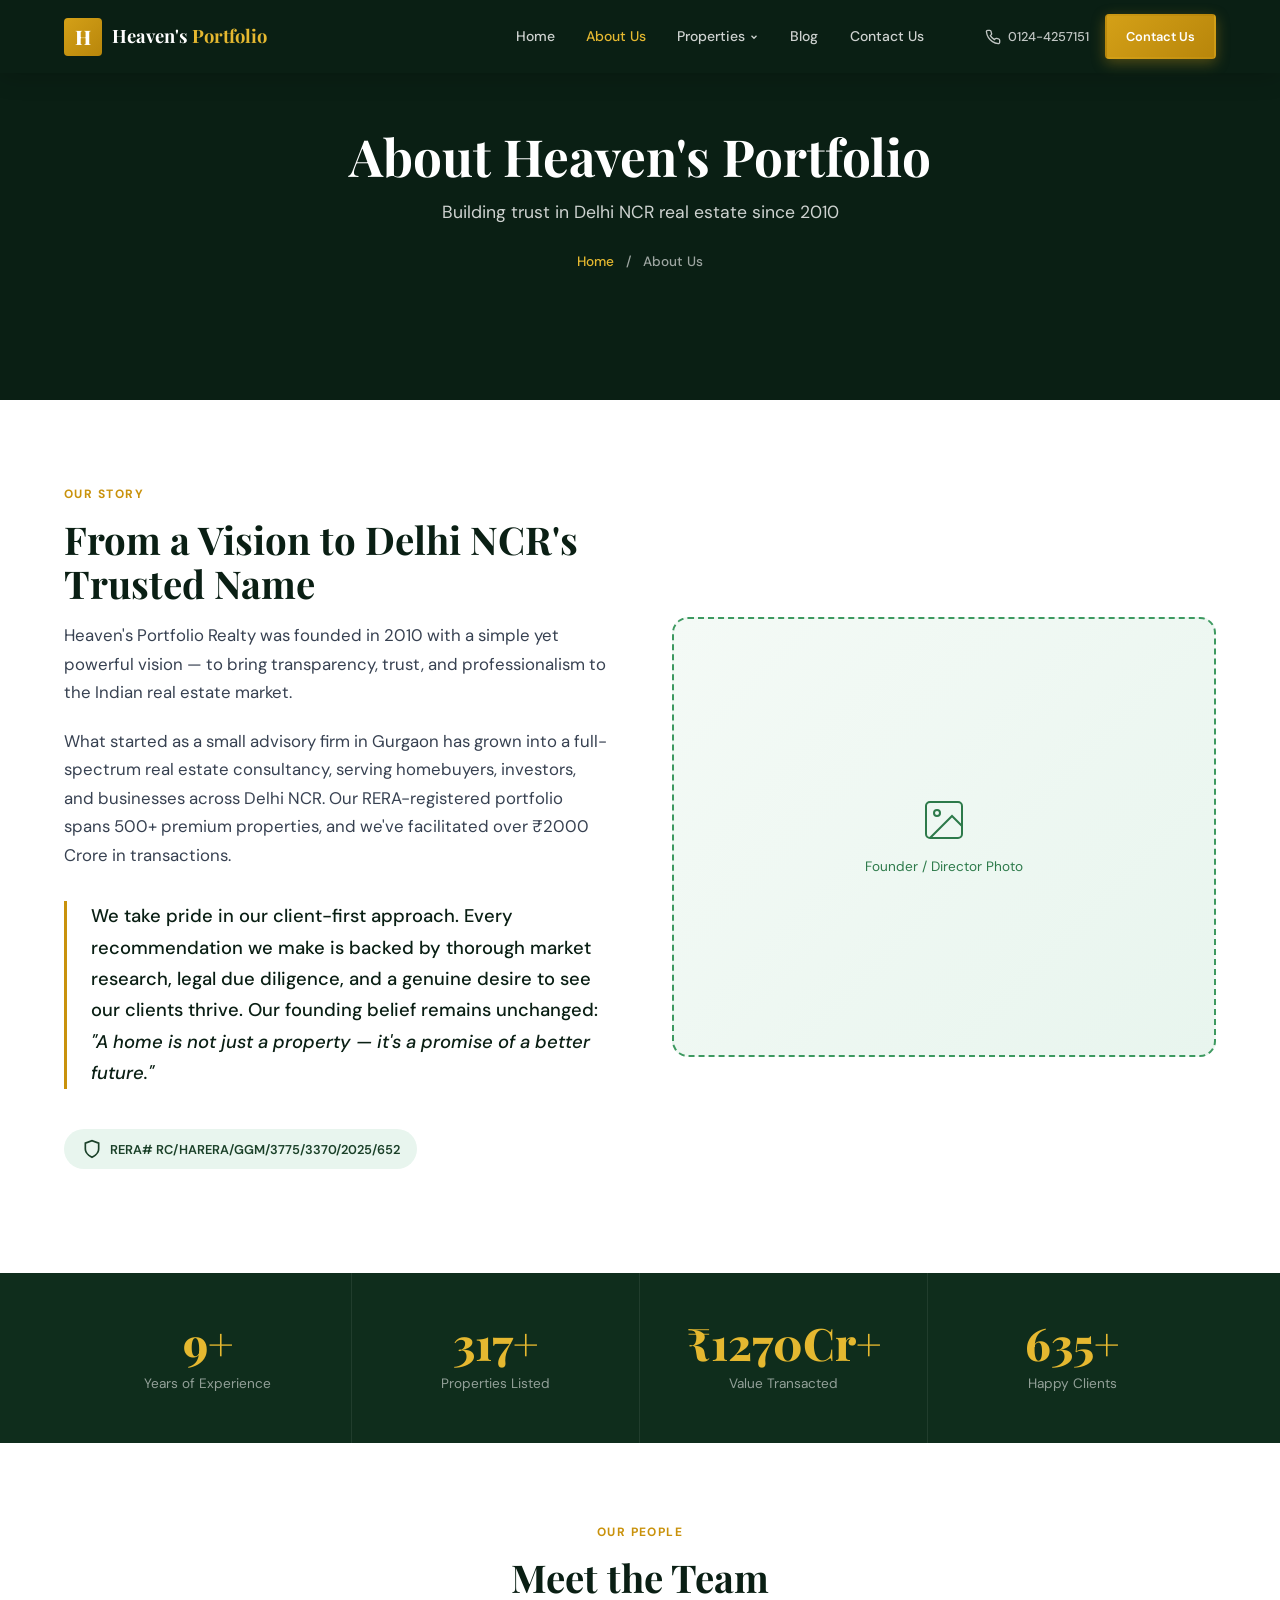
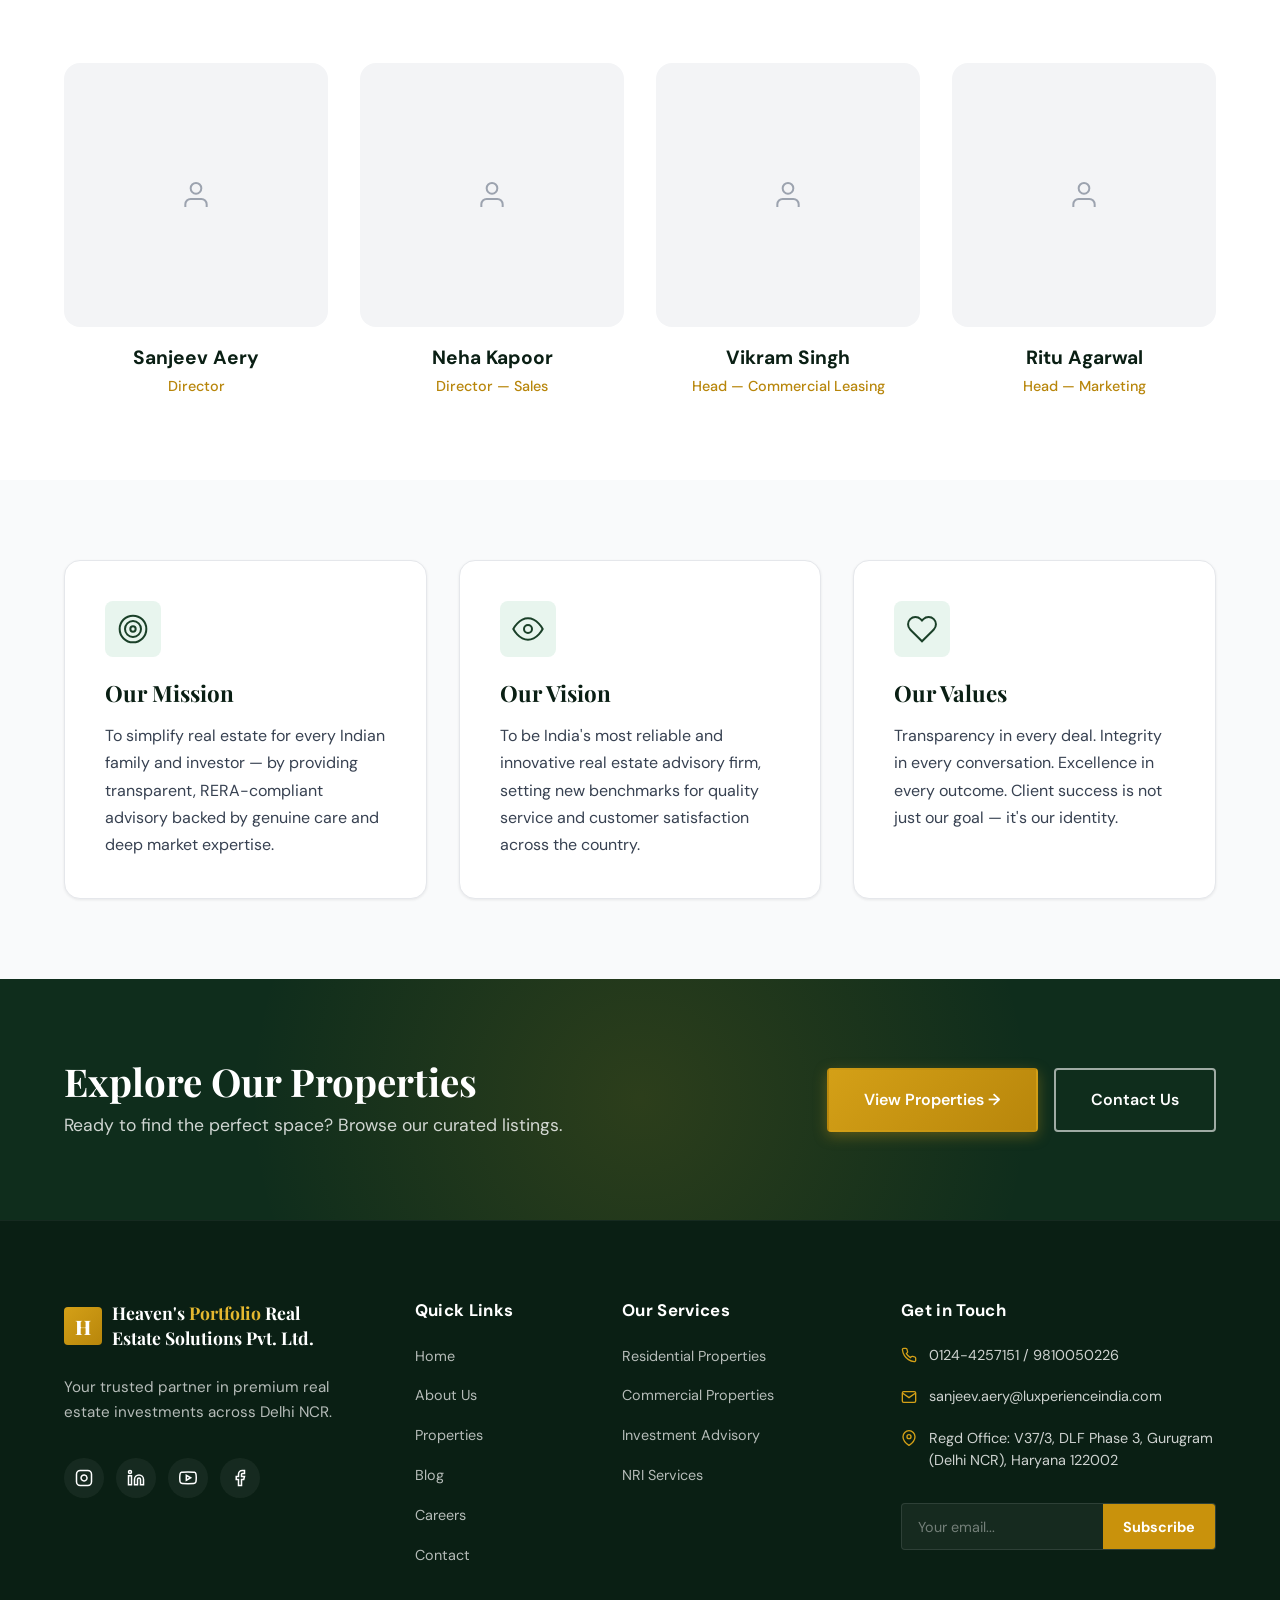
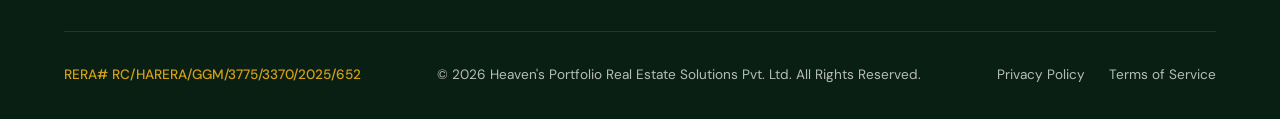
==== about.html @ ea2581de "Before Redseign" ====
<!DOCTYPE html>
<html lang="en">
<head>
  <meta charset="UTF-8">
  <meta name="viewport" content="width=device-width, initial-scale=1.0">
  <title>About Us | Heaven's Portfolio Realty</title>
  <meta name="description" content="Learn about Heaven's Portfolio — our story, team, and values. 15+ years building trust in Delhi NCR real estate.">
  <link rel="preconnect" href="https://fonts.googleapis.com">
  <link rel="preconnect" href="https://fonts.gstatic.com" crossorigin>
  <link href="https://fonts.googleapis.com/css2?family=DM+Sans:wght@400;500;600;700&family=Playfair+Display:wght@400;500;600;700;800&display=swap" rel="stylesheet">
  <link rel="stylesheet" href="css/style.css">
</head>
<body>

  <!-- ========== NAVIGATION ========== -->
  <header class="header header--dark" id="header">
    <div class="container header-inner">
      <a href="index.html" class="logo" id="logo">
        <div class="logo-mark">H</div>
        <div class="logo-text">Heaven's <span>Portfolio</span></div>
      </a>
      <nav class="nav" id="nav">
        <a href="index.html" class="nav-link">Home</a>
        <a href="about.html" class="nav-link active">About Us</a>
        <div class="nav-dropdown">
          <a href="properties.html" class="nav-link">Properties <svg width="10" height="10" viewBox="0 0 24 24" fill="none" stroke="currentColor" stroke-width="3"><polyline points="6 9 12 15 18 9"></polyline></svg></a>
          <div class="dropdown-menu">
            <a href="properties.html?cat=residential">Residential</a>
            <a href="properties.html?cat=commercial">Commercial</a>
            <a href="properties.html?cat=plots">Plots & Land</a>
          </div>
        </div>
        <a href="blog.html" class="nav-link">Blog</a>
        <a href="contact.html" class="nav-link">Contact Us</a>
      </nav>
      <div class="header-actions">
        <a href="tel:01244257151" class="header-phone" id="header-phone">
          <svg width="16" height="16" viewBox="0 0 24 24" fill="none" stroke="currentColor" stroke-width="2"><path d="M22 16.92v3a2 2 0 0 1-2.18 2 19.79 19.79 0 0 1-8.63-3.07 19.5 19.5 0 0 1-6-6 19.79 19.79 0 0 1-3.07-8.67A2 2 0 0 1 4.11 2h3a2 2 0 0 1 2 1.72c.127.96.361 1.903.7 2.81a2 2 0 0 1-.45 2.11L8.09 9.91a16 16 0 0 0 6 6l1.27-1.27a2 2 0 0 1 2.11-.45c.907.339 1.85.573 2.81.7A2 2 0 0 1 22 16.92z"></path></svg>
          0124-4257151
        </a>
        <a href="contact.html" class="btn btn-accent btn-sm" id="header-cta">Contact Us</a>
      </div>
      <button class="hamburger" id="hamburger" aria-label="Toggle menu">
        <span></span><span></span><span></span>
      </button>
    </div>
  </header>

  <!-- ========== PAGE HERO ========== -->
  <section class="page-hero">
    <div class="page-hero-bg"></div>
    <div class="page-hero-overlay"></div>
    <div class="container page-hero-content">
      <h1>About Heaven's Portfolio</h1>
      <p>Building trust in Delhi NCR real estate since 2010</p>
      <div class="breadcrumb">
        <a href="index.html">Home</a> <span>/</span> <span>About Us</span>
      </div>
    </div>
  </section>

  <!-- ========== OUR STORY ========== -->
  <section class="section">
    <div class="container">
      <div class="story-grid">
        <div class="story-content">
          <span class="section-tag">Our Story</span>
          <h2 class="section-title">From a Vision to Delhi NCR's Trusted Name</h2>
          <p>Heaven's Portfolio Realty was founded in 2010 with a simple yet powerful vision — to bring transparency, trust, and professionalism to the Indian real estate market.</p>
          <p>What started as a small advisory firm in Gurgaon has grown into a full-spectrum real estate consultancy, serving homebuyers, investors, and businesses across Delhi NCR. Our RERA-registered portfolio spans 500+ premium properties, and we've facilitated over ₹2000 Crore in transactions.</p>
          <p>We take pride in our client-first approach. Every recommendation we make is backed by thorough market research, legal due diligence, and a genuine desire to see our clients thrive. Our founding belief remains unchanged: <em>"A home is not just a property — it's a promise of a better future."</em></p>
          <div class="rera-badge">
            <svg width="20" height="20" viewBox="0 0 24 24" fill="none" stroke="currentColor" stroke-width="2"><path d="M12 22s8-4 8-10V5l-8-3-8 3v7c0 6 8 10 8 10z"></path></svg>
            <span>RERA# RC/HARERA/GGM/3775/3370/2025/652</span>
          </div>
        </div>
        <div class="story-image">
          <div class="about-image-placeholder large">
            <svg width="48" height="48" viewBox="0 0 24 24" fill="none" stroke="currentColor" stroke-width="1"><rect x="3" y="3" width="18" height="18" rx="2" ry="2"></rect><circle cx="8.5" cy="8.5" r="1.5"></circle><polyline points="21 15 16 10 5 21"></polyline></svg>
            <span>Founder / Director Photo</span>
          </div>
        </div>
      </div>
    </div>
  </section>

  <!-- ========== STATS ========== -->
  <section class="stats" id="stats">
    <div class="container">
      <div class="stats-grid">
        <div class="stat-card">
          <div class="stat-number"><span class="counter" data-target="15">0</span>+</div>
          <div class="stat-label">Years of Experience</div>
        </div>
        <div class="stat-card">
          <div class="stat-number"><span class="counter" data-target="500">0</span>+</div>
          <div class="stat-label">Properties Listed</div>
        </div>
        <div class="stat-card">
          <div class="stat-number">₹<span class="counter" data-target="2000">0</span>Cr+</div>
          <div class="stat-label">Value Transacted</div>
        </div>
        <div class="stat-card">
          <div class="stat-number"><span class="counter" data-target="1000">0</span>+</div>
          <div class="stat-label">Happy Clients</div>
        </div>
      </div>
    </div>
  </section>

  <!-- ========== TEAM ========== -->
  <section class="section">
    <div class="container">
      <div class="section-header center">
        <span class="section-tag">Our People</span>
        <h2 class="section-title">Meet the Team</h2>
      </div>
      <div class="team-grid">
        <div class="team-card" id="team-1">
          <div class="team-photo-placeholder">
            <svg width="32" height="32" viewBox="0 0 24 24" fill="none" stroke="currentColor" stroke-width="1.5"><path d="M20 21v-2a4 4 0 0 0-4-4H8a4 4 0 0 0-4 4v2"></path><circle cx="12" cy="7" r="4"></circle></svg>
          </div>
          <h4>Sanjeev Aery</h4>
          <span>Director</span>
        </div>
        <div class="team-card" id="team-2">
          <div class="team-photo-placeholder">
            <svg width="32" height="32" viewBox="0 0 24 24" fill="none" stroke="currentColor" stroke-width="1.5"><path d="M20 21v-2a4 4 0 0 0-4-4H8a4 4 0 0 0-4 4v2"></path><circle cx="12" cy="7" r="4"></circle></svg>
          </div>
          <h4>Neha Kapoor</h4>
          <span>Director — Sales</span>
        </div>
        <div class="team-card" id="team-3">
          <div class="team-photo-placeholder">
            <svg width="32" height="32" viewBox="0 0 24 24" fill="none" stroke="currentColor" stroke-width="1.5"><path d="M20 21v-2a4 4 0 0 0-4-4H8a4 4 0 0 0-4 4v2"></path><circle cx="12" cy="7" r="4"></circle></svg>
          </div>
          <h4>Vikram Singh</h4>
          <span>Head — Commercial Leasing</span>
        </div>
        <div class="team-card" id="team-4">
          <div class="team-photo-placeholder">
            <svg width="32" height="32" viewBox="0 0 24 24" fill="none" stroke="currentColor" stroke-width="1.5"><path d="M20 21v-2a4 4 0 0 0-4-4H8a4 4 0 0 0-4 4v2"></path><circle cx="12" cy="7" r="4"></circle></svg>
          </div>
          <h4>Ritu Agarwal</h4>
          <span>Head — Marketing</span>
        </div>
      </div>
    </div>
  </section>

  <!-- ========== MISSION / VISION / VALUES ========== -->
  <section class="section section--alt">
    <div class="container">
      <div class="mvv-grid">
        <div class="mvv-card" id="mission-card">
          <div class="mvv-icon">
            <svg width="32" height="32" viewBox="0 0 24 24" fill="none" stroke="currentColor" stroke-width="1.5"><circle cx="12" cy="12" r="10"></circle><circle cx="12" cy="12" r="6"></circle><circle cx="12" cy="12" r="2"></circle></svg>
          </div>
          <h3>Our Mission</h3>
          <p>To simplify real estate for every Indian family and investor — by providing transparent, RERA-compliant advisory backed by genuine care and deep market expertise.</p>
        </div>
        <div class="mvv-card" id="vision-card">
          <div class="mvv-icon">
            <svg width="32" height="32" viewBox="0 0 24 24" fill="none" stroke="currentColor" stroke-width="1.5"><path d="M1 12s4-8 11-8 11 8 11 8-4 8-11 8-11-8-11-8z"></path><circle cx="12" cy="12" r="3"></circle></svg>
          </div>
          <h3>Our Vision</h3>
          <p>To be India's most reliable and innovative real estate advisory firm, setting new benchmarks for quality service and customer satisfaction across the country.</p>
        </div>
        <div class="mvv-card" id="values-card">
          <div class="mvv-icon">
            <svg width="32" height="32" viewBox="0 0 24 24" fill="none" stroke="currentColor" stroke-width="1.5"><path d="M20.84 4.61a5.5 5.5 0 0 0-7.78 0L12 5.67l-1.06-1.06a5.5 5.5 0 0 0-7.78 7.78l1.06 1.06L12 21.23l7.78-7.78 1.06-1.06a5.5 5.5 0 0 0 0-7.78z"></path></svg>
          </div>
          <h3>Our Values</h3>
          <p>Transparency in every deal. Integrity in every conversation. Excellence in every outcome. Client success is not just our goal — it's our identity.</p>
        </div>
      </div>
    </div>
  </section>

  <!-- ========== CTA ========== -->
  <section class="cta-banner" id="cta-banner">
    <div class="container cta-inner">
      <div class="cta-text">
        <h2>Explore Our Properties</h2>
        <p>Ready to find the perfect space? Browse our curated listings.</p>
      </div>
      <div class="cta-actions">
        <a href="properties.html" class="btn btn-accent btn-lg">View Properties →</a>
        <a href="contact.html" class="btn btn-outline-light btn-lg">Contact Us</a>
      </div>
    </div>
  </section>

  <!-- ========== FOOTER ========== -->
  <footer class="footer" id="footer">
    <div class="container">
      <div class="footer-grid">
        <div class="footer-col">
          <a href="index.html" class="footer-logo">
            <div class="logo-mark">H</div>
            <div class="logo-text" style="font-size: 1.1rem; line-height: 1.4; max-width: 280px; white-space: normal;">
              Heaven's <span>Portfolio</span> Real Estate Solutions Pvt. Ltd.
            </div>
          </a>
          <p class="footer-tagline">Your trusted partner in premium real estate investments across Delhi NCR.</p>
          <div class="footer-social">
            <a href="#" class="social-link" aria-label="Instagram"><svg width="18" height="18" viewBox="0 0 24 24" fill="none" stroke="currentColor" stroke-width="2"><rect x="2" y="2" width="20" height="20" rx="5" ry="5"></rect><path d="M16 11.37A4 4 0 1 1 12.63 8 4 4 0 0 1 16 11.37z"></path><line x1="17.5" y1="6.5" x2="17.51" y2="6.5"></line></svg></a>
            <a href="#" class="social-link" aria-label="LinkedIn"><svg width="18" height="18" viewBox="0 0 24 24" fill="none" stroke="currentColor" stroke-width="2"><path d="M16 8a6 6 0 0 1 6 6v7h-4v-7a2 2 0 0 0-2-2 2 2 0 0 0-2 2v7h-4v-7a6 6 0 0 1 6-6z"></path><rect x="2" y="9" width="4" height="12"></rect><circle cx="4" cy="4" r="2"></circle></svg></a>
            <a href="#" class="social-link" aria-label="YouTube"><svg width="18" height="18" viewBox="0 0 24 24" fill="none" stroke="currentColor" stroke-width="2"><path d="M22.54 6.42a2.78 2.78 0 0 0-1.94-2C18.88 4 12 4 12 4s-6.88 0-8.6.46a2.78 2.78 0 0 0-1.94 2A29 29 0 0 0 1 11.75a29 29 0 0 0 .46 5.33A2.78 2.78 0 0 0 3.4 19.1c1.72.46 8.6.46 8.6.46s6.88 0 8.6-.46a2.78 2.78 0 0 0 1.94-2 29 29 0 0 0 .46-5.25 29 29 0 0 0-.46-5.33z"></path><polygon points="9.75 15.02 15.5 11.75 9.75 8.48 9.75 15.02"></polygon></svg></a>
            <a href="#" class="social-link" aria-label="Facebook"><svg width="18" height="18" viewBox="0 0 24 24" fill="none" stroke="currentColor" stroke-width="2"><path d="M18 2h-3a5 5 0 0 0-5 5v3H7v4h3v8h4v-8h3l1-4h-4V7a1 1 0 0 1 1-1h3z"></path></svg></a>
          </div>
        </div>
        <div class="footer-col">
          <h4>Quick Links</h4>
          <div class="footer-links"><a href="index.html">Home</a><a href="about.html">About Us</a><a href="properties.html">Properties</a><a href="blog.html">Blog</a><a href="careers.html">Careers</a><a href="contact.html">Contact</a></div>
        </div>
        <div class="footer-col">
          <h4>Our Services</h4>
          <div class="footer-links"><a href="properties.html?cat=residential">Residential Properties</a><a href="properties.html?cat=commercial">Commercial Properties</a><a href="contact.html">Investment Advisory</a><a href="contact.html">NRI Services</a></div>
        </div>
        <div class="footer-col">
          <h4>Get in Touch</h4>
          <div class="footer-contact">
            <div class="footer-contact-item"><svg width="16" height="16" viewBox="0 0 24 24" fill="none" stroke="currentColor" stroke-width="2"><path d="M22 16.92v3a2 2 0 0 1-2.18 2 19.79 19.79 0 0 1-8.63-3.07 19.5 19.5 0 0 1-6-6 19.79 19.79 0 0 1-3.07-8.67A2 2 0 0 1 4.11 2h3a2 2 0 0 1 2 1.72c.127.96.361 1.903.7 2.81a2 2 0 0 1-.45 2.11L8.09 9.91a16 16 0 0 0 6 6l1.27-1.27a2 2 0 0 1 2.11-.45c.907.339 1.85.573 2.81.7A2 2 0 0 1 22 16.92z"></path></svg><span>0124-4257151 / 9810050226</span></div>
            <div class="footer-contact-item"><svg width="16" height="16" viewBox="0 0 24 24" fill="none" stroke="currentColor" stroke-width="2"><path d="M4 4h16c1.1 0 2 .9 2 2v12c0 1.1-.9 2-2 2H4c-1.1 0-2-.9-2-2V6c0-1.1.9-2 2-2z"></path><polyline points="22,6 12,13 2,6"></polyline></svg><span>sanjeev.aery@luxperienceindia.com</span></div>
            <div class="footer-contact-item"><svg width="16" height="16" viewBox="0 0 24 24" fill="none" stroke="currentColor" stroke-width="2"><path d="M21 10c0 7-9 13-9 13s-9-6-9-13a9 9 0 0 1 18 0z"></path><circle cx="12" cy="10" r="3"></circle></svg><span>Regd Office: V37/3, DLF Phase 3, Gurugram (Delhi NCR), Haryana 122002</span></div>
          </div>
          <form class="newsletter-form" onsubmit="event.preventDefault(); this.querySelector('button').textContent='Subscribed ✓'; this.querySelector('input').value='';">
            <input type="email" placeholder="Your email..." required>
            <button type="submit">Subscribe</button>
          </form>
        </div>
      </div>
      <div class="footer-bottom">
        <div class="footer-legal-info"><span>RERA# RC/HARERA/GGM/3775/3370/2025/652</span></div>
        <p>© 2026 Heaven's Portfolio Real Estate Solutions Pvt. Ltd. All Rights Reserved.</p>
        <div class="footer-legal-links"><a href="#">Privacy Policy</a><a href="#">Terms of Service</a></div>
      </div>
    </div>
  </footer>

  <script src="js/main.js"></script>
</body>
</html>
---- css/style.css ----
/* ================================================================
   HEAVEN'S PORTFOLIO — Premium Real Estate Website
   Color Palette: Deep Forest Green + Warm Gold + Ivory
   ================================================================ */

@import url('https://fonts.googleapis.com/css2?family=DM+Sans:wght@400;500;600;700&family=Playfair+Display:ital,wght@0,400;0,500;0,600;0,700;0,800;1,400&display=swap');

/* ── CSS Custom Properties ── */
:root {
  --green-900: #0a1f14;
  --green-800: #0f2d1c;
  --green-700: #1a4028;
  --green-600: #1e5c35;
  --green-500: #2d7a4a;
  --green-400: #3d9960;
  --green-100: #e8f5ee;
  --green-50:  #f4faf6;

  --gold-600:  #b8860b;
  --gold-500:  #c9920c;
  --gold-400:  #d4a017;
  --gold-300:  #e5b830;
  --gold-100:  #fdf6e3;
  --gold-50:   #fffdf7;

  --ivory:     #fdfaf5;
  --white:     #ffffff;
  --gray-50:   #f9fafb;
  --gray-100:  #f3f4f6;
  --gray-200:  #e5e7eb;
  --gray-300:  #d1d5db;
  --gray-400:  #9ca3af;
  --gray-500:  #6b7280;
  --gray-700:  #374151;
  --gray-900:  #111827;

  --font-body:    'DM Sans', sans-serif;
  --font-display: 'Playfair Display', serif;

  --radius-sm:  4px;
  --radius-md:  8px;
  --radius-lg:  16px;
  --radius-xl:  24px;
  --radius-full: 9999px;

  --shadow-sm:  0 1px 3px rgba(0,0,0,.08);
  --shadow-md:  0 4px 16px rgba(0,0,0,.08);
  --shadow-lg:  0 12px 40px rgba(0,0,0,.10);
  --shadow-xl:  0 24px 64px rgba(0,0,0,.12);

  --ease:       cubic-bezier(0.16,1,0.3,1);
  --duration:   0.35s;

  --container:  1200px;
  --section-py: 5rem;
}

/* ── Reset ── */
*, *::before, *::after { margin:0; padding:0; box-sizing:border-box; }
html { scroll-behavior: smooth; }
body {
  font-family: var(--font-body);
  color: var(--gray-700);
  background: var(--white);
  line-height: 1.65;
  overflow-x: hidden;
  -webkit-font-smoothing: antialiased;
}
img { max-width:100%; display:block; }
a { text-decoration:none; color:inherit; }
ul { list-style:none; }
button { font-family: var(--font-body); cursor: pointer; border:none; background:none; }
input, select, textarea { font-family: var(--font-body); outline:none; }

h1,h2,h3,h4,h5,h6 { font-family: var(--font-display); line-height:1.15; color: var(--green-900); }

/* ── Container ── */
.container {
  max-width: var(--container);
  margin: 0 auto;
  padding: 0 1.5rem;
}

/* ================================================================
   BUTTONS
   ================================================================ */
.btn {
  display: inline-flex;
  align-items: center;
  gap: .5rem;
  padding: .85rem 1.75rem;
  font-size: .9rem;
  font-weight: 600;
  font-family: var(--font-body);
  border-radius: var(--radius-sm);
  transition: all var(--duration) var(--ease);
  border: 2px solid transparent;
  white-space: nowrap;
  cursor: pointer;
}
.btn-sm  { padding: .6rem 1.2rem; font-size: .8rem; }
.btn-lg  { padding: 1.05rem 2.2rem; font-size: 1rem; }

.btn-accent {
  background: linear-gradient(135deg, var(--gold-400), var(--gold-600));
  color: var(--white);
  border-color: transparent;
  box-shadow: 0 4px 14px rgba(212,160,23,.35);
}
.btn-accent:hover {
  background: linear-gradient(135deg, var(--gold-300), var(--gold-500));
  box-shadow: 0 6px 20px rgba(212,160,23,.45);
  transform: translateY(-2px);
}

.btn-outline {
  background: transparent;
  color: var(--green-700);
  border-color: var(--green-700);
}
.btn-outline:hover {
  background: var(--green-700);
  color: var(--white);
  transform: translateY(-2px);
}

.btn-outline-light {
  background: transparent;
  color: var(--white);
  border-color: rgba(255,255,255,.6);
}
.btn-outline-light:hover {
  background: var(--white);
  color: var(--green-800);
  border-color: var(--white);
  transform: translateY(-2px);
}

/* ── Badges ── */
.badge {
  display: inline-block;
  padding: .25rem .75rem;
  border-radius: var(--radius-full);
  font-size: .7rem;
  font-weight: 700;
  letter-spacing: .06em;
  text-transform: uppercase;
  font-family: var(--font-body);
}
.badge-gold    { background: var(--gold-100); color: var(--gold-600); border: 1px solid #e8c85a55; }
.badge-success { background: var(--green-100); color: var(--green-600); border: 1px solid #3d996033; }
.badge-info    { background: #e8f0ff; color: #3358cc; border: 1px solid #3358cc33; }

/* ── Section Helpers ── */
.section { padding: var(--section-py) 0; }
.section--alt { background: var(--gray-50); }

.section-tag {
  display: inline-block;
  font-size: .75rem;
  font-weight: 700;
  letter-spacing: .12em;
  text-transform: uppercase;
  color: var(--gold-500);
  margin-bottom: .75rem;
  font-family: var(--font-body);
}

.section-title {
  font-size: clamp(1.8rem, 3vw, 2.8rem);
  font-weight: 700;
  color: var(--green-900);
  margin-bottom: 1rem;
  line-height: 1.15;
}

.section-desc { color: var(--gray-500); max-width: 550px; margin: 0 auto 1rem; text-align: center; }

.section-header {
  display: flex;
  justify-content: space-between;
  align-items: flex-end;
  margin-bottom: 3rem;
}
.section-header.center {
  flex-direction: column;
  align-items: center;
  text-align: center;
}

/* ── Link Arrow ── */
.link-arrow {
  display: inline-flex;
  align-items: center;
  gap: .3rem;
  color: var(--gold-500);
  font-weight: 600;
  font-size: .875rem;
  transition: gap var(--duration) var(--ease), color var(--duration);
}
.link-arrow:hover { gap: .6rem; color: var(--gold-600); }

/* ── Scroll Animations ── */
.animate-on-scroll {
  opacity: 0;
  transform: translateY(24px);
  transition: opacity .6s var(--ease), transform .6s var(--ease);
}
.animate-on-scroll.visible {
  opacity: 1;
  transform: translateY(0);
}

/* ================================================================
   HEADER / NAVIGATION
   ================================================================ */
.header {
  position: fixed;
  top: 0; left: 0; width: 100%;
  z-index: 1000;
  padding: 1.25rem 0;
  transition: all var(--duration) var(--ease);
}

/* Transparent on home hero, always solid on inner pages */
.header--dark,
.header.scrolled {
  background: var(--green-900);
  padding: .9rem 0;
  box-shadow: 0 4px 24px rgba(0,0,0,.18);
}

.header-inner {
  display: flex;
  align-items: center;
  gap: 2rem;
}

/* Logo */
.logo, .footer-logo {
  display: flex;
  align-items: center;
  gap: .65rem;
  text-decoration: none;
  flex-shrink: 0;
}
.logo-mark {
  width: 38px; height: 38px;
  background: linear-gradient(135deg, var(--gold-400), var(--gold-600));
  border-radius: var(--radius-sm);
  display: flex; align-items: center; justify-content: center;
  font-family: var(--font-display);
  font-weight: 800;
  font-size: 1.25rem;
  color: var(--white);
  flex-shrink: 0;
}
.logo-text {
  font-family: var(--font-display);
  font-size: 1.15rem;
  font-weight: 700;
  color: var(--white);
  line-height: 1.2;
}
.logo-text span { color: var(--gold-300); }

/* Nav */
.nav {
  display: flex;
  align-items: center;
  gap: .25rem;
  margin-left: auto;
}
.nav-link {
  display: flex;
  align-items: center;
  gap: .25rem;
  padding: .5rem .85rem;
  color: rgba(255,255,255,.8);
  font-size: .875rem;
  font-weight: 500;
  border-radius: var(--radius-sm);
  transition: color var(--duration), background var(--duration);
}
.nav-link:hover, .nav-link.active { color: var(--gold-300); }

/* Dropdown */
.nav-dropdown { position: relative; }
.dropdown-menu {
  position: absolute;
  top: calc(100% + .5rem);
  left: 0;
  min-width: 220px;
  background: var(--green-800);
  border-radius: var(--radius-md);
  padding: .4rem;
  opacity: 0;
  pointer-events: none;
  transform: translateY(-8px);
  transition: all .25s var(--ease);
  box-shadow: var(--shadow-lg);
  border: 1px solid rgba(255,255,255,.07);
}
.nav-dropdown.open .dropdown-menu {
  opacity: 1;
  pointer-events: auto;
  transform: translateY(0);
}
.dropdown-menu a {
  display: block;
  width: 100%;
  padding: .9rem 1.25rem;
  color: rgba(255,255,255,.75);
  font-size: .9rem;
  font-weight: 500;
  border-radius: var(--radius-sm);
  transition: background .2s, color .2s;
  cursor: pointer;
}
.dropdown-menu a:hover { background: rgba(255,255,255,.1); color: var(--gold-300); }

/* Header actions */
.header-actions {
  display: flex;
  align-items: center;
  gap: 1rem;
  margin-left: 1rem;
  flex-shrink: 0;
}
.header-phone {
  display: flex;
  align-items: center;
  gap: .4rem;
  color: rgba(255,255,255,.75);
  font-size: .8rem;
  font-weight: 500;
  transition: color var(--duration);
}
.header-phone:hover { color: var(--gold-300); }

/* Hamburger */
.hamburger {
  display: none;
  flex-direction: column;
  gap: 5px;
  padding: .4rem;
  margin-left: auto;
}
.hamburger span {
  display: block;
  width: 22px; height: 2px;
  background: var(--white);
  border-radius: 2px;
  transition: all .3s;
}
.hamburger.active span:nth-child(1) { transform: rotate(45deg) translate(5px,5px); }
.hamburger.active span:nth-child(2) { opacity: 0; }
.hamburger.active span:nth-child(3) { transform: rotate(-45deg) translate(5px,-5px); }

/* ================================================================
   HERO
   ================================================================ */
.hero {
  height: 100vh;
  min-height: 640px;
  position: relative;
  display: flex;
  align-items: center;
  overflow: hidden;
  background: var(--green-900);
}
.hero-slides { position: absolute; inset: 0; }
.hero-slide {
  position: absolute; inset: 0;
  background-size: cover;
  background-position: center;
  opacity: 0;
  transition: opacity 1.5s ease-in-out;
  transform: scale(1.08);
  animation: none;
}
.hero-slide.active {
  opacity: 1;
  animation: kenBurns 8s ease-in-out forwards;
}
@keyframes kenBurns {
  from { transform: scale(1); }
  to   { transform: scale(1.1); }
}

/* Hero dots */
.hero-dots {
  position: absolute;
  bottom: 4.5rem;
  left: 50%;
  transform: translateX(-50%);
  display: flex;
  gap: .6rem;
  z-index: 3;
}
.hero-dot {
  width: 8px; height: 8px;
  border-radius: 50%;
  background: rgba(255,255,255,.4);
  cursor: pointer;
  transition: all .3s;
  border: 1px solid rgba(255,255,255,.6);
}
.hero-dot.active {
  background: var(--gold-400);
  border-color: var(--gold-400);
  width: 24px;
  border-radius: 4px;
}
.hero-overlay {
  position: absolute; inset: 0;
  background: linear-gradient(120deg, rgba(10,31,20,.93) 0%, rgba(10,31,20,.70) 50%, rgba(10,31,20,.3) 100%);
}
.hero-content {
  position: relative;
  z-index: 2;
  max-width: 660px;
  animation: fadeUp .9s var(--ease) forwards;
}
.hero-title {
  font-size: clamp(2.5rem, 5vw, 4.2rem);
  font-weight: 800;
  color: var(--white);
  line-height: 1.08;
  margin: 1rem 0 1.25rem;
}
.text-accent { color: var(--gold-300); }
.hero-subtitle {
  color: rgba(255,255,255,.72);
  font-size: 1.05rem;
  margin-bottom: 2rem;
  font-weight: 400;
}
.hero-cta { display: flex; gap: 1rem; flex-wrap: wrap; }

/* Scroll cue */
.scroll-cue {
  position: absolute;
  bottom: 2rem; left: 50%;
  transform: translateX(-50%);
  display: flex; flex-direction: column; align-items: center; gap: .5rem;
  color: rgba(255,255,255,.45);
  font-size: .65rem;
  letter-spacing: .2em;
  text-transform: uppercase;
  z-index: 2;
}
.scroll-mouse {
  width: 20px; height: 30px;
  border: 2px solid rgba(255,255,255,.35);
  border-radius: 10px;
  display: flex; justify-content: center; padding-top: 4px;
}
.scroll-wheel {
  width: 2px; height: 6px;
  background: rgba(255,255,255,.45);
  border-radius: 2px;
  animation: scrollWheel 2s infinite;
}
@keyframes scrollWheel { 0%{transform:translateY(0);opacity:1} 100%{transform:translateY(10px);opacity:0} }
@keyframes fadeUp { from{opacity:0;transform:translateY(32px)} to{opacity:1;transform:translateY(0)} }

/* ================================================================
   STATS BAR
   ================================================================ */
.stats { background: var(--green-800); }
.stats-grid {
  display: grid;
  grid-template-columns: repeat(4,1fr);
}
.stat-card {
  padding: 3rem 2rem;
  text-align: center;
  border-right: 1px solid rgba(255,255,255,.08);
}
.stat-card:last-child { border-right: none; }
.stat-number {
  font-family: var(--font-display);
  font-size: 2.8rem;
  font-weight: 800;
  color: var(--gold-300);
  line-height: 1;
  margin-bottom: .4rem;
}
.stat-label { color: rgba(255,255,255,.55); font-size: .85rem; }

/* ================================================================
   SERVICES
   ================================================================ */
.services-grid {
  display: grid;
  grid-template-columns: repeat(3,1fr);
  gap: 1.75rem;
  margin-top: 3rem;
}
.service-card {
  background: var(--white);
  border: 1px solid var(--gray-200);
  border-radius: var(--radius-lg);
  padding: 2.5rem 2rem;
  transition: all var(--duration) var(--ease);
  position: relative;
  overflow: hidden;
}
.service-card::before {
  content: '';
  position: absolute; bottom:0; left:0; right:0;
  height: 4px;
  background: linear-gradient(90deg, var(--gold-400), var(--gold-600));
  transform: scaleX(0);
  transform-origin: left;
  transition: transform var(--duration) var(--ease);
}
.service-card:hover { border-color: var(--gold-300); box-shadow: var(--shadow-lg); transform: translateY(-6px); }
.service-card:hover::before { transform: scaleX(1); }
.service-icon-wrap {
  width: 60px; height: 60px;
  background: var(--green-100);
  border-radius: var(--radius-md);
  display: flex; align-items: center; justify-content: center;
  color: var(--green-600);
  margin-bottom: 1.5rem;
  transition: background var(--duration), color var(--duration);
}
.service-card:hover .service-icon-wrap { background: var(--green-700); color: var(--gold-300); }
.service-card h3 { font-size: 1.2rem; margin-bottom: .75rem; color: var(--green-900); }
.service-card p  { color: var(--gray-500); font-size: .9rem; line-height: 1.7; margin-bottom: 1.5rem; }

/* ================================================================
   ABOUT PREVIEW
   ================================================================ */
.about-preview { background: var(--ivory); }
.about-grid {
  display: grid;
  grid-template-columns: 1.1fr 0.9fr;
  gap: 4rem;
  align-items: center;
}
.about-content .section-title { margin-top: .5rem; }
.about-text { color: var(--gray-500); font-size: .95rem; margin-bottom: 1.1rem; line-height: 1.75; }
.about-image-wrap { position: relative; }
.about-image-placeholder {
  width: 100%;
  border-radius: var(--radius-lg);
  background: linear-gradient(135deg, var(--green-50), var(--green-100));
  border: 2px dashed var(--green-400);
  display: flex;
  flex-direction: column;
  align-items: center;
  justify-content: center;
  gap: .75rem;
  color: var(--green-500);
  min-height: 380px;
  font-size: .85rem;
}
.about-image-placeholder.large { min-height: 440px; }
.about-experience-badge {
  position: absolute;
  bottom: -1.5rem; right: -1.5rem;
  width: 110px; height: 110px;
  border-radius: 50%;
  background: linear-gradient(135deg, var(--gold-400), var(--gold-600));
  display: flex; flex-direction: column;
  align-items: center; justify-content: center;
  color: var(--white);
  border: 5px solid var(--white);
  box-shadow: var(--shadow-lg);
}
.about-experience-badge .big { font-family: var(--font-display); font-size: 2rem; font-weight: 800; line-height: 1; }
.about-experience-badge .small { font-size: .65rem; text-transform: uppercase; letter-spacing: .1em; }
.rera-badge {
  display: inline-flex;
  align-items: center;
  gap: .5rem;
  background: var(--green-100);
  color: var(--green-700);
  padding: .6rem 1.1rem;
  border-radius: var(--radius-full);
  font-size: .8rem;
  font-weight: 600;
  margin: 1.25rem 0 1.5rem;
}
/* ================================================================
   PROPERTIES GRID
   ================================================================ */
.properties-grid {
  display: grid;
  grid-template-columns: repeat(3, 1fr);
  gap: 2rem;
}
.property-card {
  background: var(--white);
  border: 1px solid var(--gray-200);
  border-radius: var(--radius-lg);
  overflow: hidden;
  transition: all var(--duration) var(--ease);
}
.property-card:hover { box-shadow: var(--shadow-lg); border-color: var(--gold-300); transform: translateY(-5px); }
.property-image {
  position: relative;
  height: 240px;
  overflow: hidden;
}
.property-image-placeholder {
  width: 100%; height: 100%;
  background: var(--gray-100);
  display: flex; align-items: center; justify-content: center;
  color: var(--gray-400);
  transition: transform .6s var(--ease);
}
.property-card:hover .property-image-placeholder { transform: scale(1.05); }
.property-badges {
  position: absolute;
  top: 1rem; left: 1rem; right: 1rem;
  display: flex; gap: .5rem; flex-wrap: wrap;
}
.property-body { padding: 1.5rem; }
.property-category { font-size: .75rem; font-weight: 700; text-transform: uppercase; letter-spacing: .1em; color: var(--gold-600); margin-bottom: .5rem; display: block; }
.property-title { font-size: 1.25rem; margin-bottom: .5rem; }
.property-location { display: flex; align-items: center; gap: .4rem; color: var(--gray-500); font-size: .875rem; margin-bottom: 1rem; }
.property-details { display: flex; align-items: center; gap: .75rem; color: var(--gray-700); font-size: .875rem; font-weight: 500; margin-bottom: 1.25rem; padding-bottom: 1.25rem; border-bottom: 1px solid var(--gray-200); }
.property-footer { display: flex; align-items: center; justify-content: space-between; }
.property-price { font-family: var(--font-display); font-size: 1.35rem; font-weight: 700; color: var(--green-900); }

/* ================================================================
   WHY US (USP)
   ================================================================ */
.why-us { background: var(--green-900); color: var(--white); }
.why-us .section-title { color: var(--white); }
.usp-grid { display: grid; grid-template-columns: repeat(4, 1fr); gap: 2rem; margin-top: 3rem; }
.usp-card { text-align: center; padding: 2rem 1.5rem; background: rgba(255,255,255,.03); border: 1px solid rgba(255,255,255,.08); border-radius: var(--radius-lg); transition: transform var(--duration); }
.usp-card:hover { transform: translateY(-5px); background: rgba(255,255,255,.06); }
.usp-icon { width: 64px; height: 64px; margin: 0 auto 1.5rem; background: var(--green-800); border-radius: 50%; display: flex; align-items: center; justify-content: center; color: var(--gold-400); }
.usp-card h4 { color: var(--white); font-size: 1.15rem; margin-bottom: .75rem; }
.usp-card p { color: rgba(255,255,255,.7); font-size: .9rem; line-height: 1.6; }

/* ================================================================
   TESTIMONIALS
   ================================================================ */
.testimonials { background: var(--ivory); }
.testimonials-grid { display: grid; grid-template-columns: repeat(3, 1fr); gap: 2rem; margin-top: 3rem; }
.testimonial-card { background: var(--white); padding: 2.5rem 2rem; border-radius: var(--radius-lg); border: 1px solid var(--gray-200); box-shadow: var(--shadow-sm); }
.testimonial-stars { color: var(--gold-400); letter-spacing: 2px; margin-bottom: 1rem; font-size: 1.1rem; }
.testimonial-quote { font-size: 1rem; font-style: italic; color: var(--gray-700); line-height: 1.7; margin-bottom: 2rem; }
.testimonial-author { display: flex; align-items: center; gap: 1rem; }
.author-avatar { width: 48px; height: 48px; border-radius: 50%; background: var(--green-100); color: var(--green-700); display: flex; align-items: center; justify-content: center; font-weight: 700; font-family: var(--font-display); font-size: 1.2rem; }
.testimonial-author h5 { font-family: var(--font-body); font-size: 1rem; margin-bottom: .1rem; }
.testimonial-author span { font-size: .8rem; color: var(--gray-500); }

/* ================================================================
   BLOG PREVIEW
   ================================================================ */
.blog-grid { display: grid; grid-template-columns: repeat(3, 1fr); gap: 2rem; }
.blog-card { border: 1px solid var(--gray-200); border-radius: var(--radius-lg); overflow: hidden; background: var(--white); transition: all var(--duration); }
.blog-card:hover { box-shadow: var(--shadow-md); transform: translateY(-4px); }
.blog-card-image { height: 200px; background: var(--gray-100); }
.blog-card-body { padding: 1.75rem; }
.blog-card-title { font-size: 1.25rem; margin: .75rem 0; line-height: 1.4; }
.blog-card-excerpt { color: var(--gray-500); font-size: .9rem; margin-bottom: 1.5rem; line-height: 1.6; }
.blog-card-meta { display: flex; align-items: center; gap: .5rem; font-size: .8rem; color: var(--gray-400); font-weight: 500; }

/* ================================================================
   CTA BANNER
   ================================================================ */
.cta-banner { background: var(--green-800); padding: 5rem 0; position: relative; overflow: hidden; }
.cta-banner::before { content:''; position:absolute; top:0; left:0; width:100%; height:100%; background: radial-gradient(circle at center, rgba(212,160,23,.15) 0%, transparent 60%); }
.cta-inner { display: flex; align-items: center; justify-content: space-between; position: relative; z-index: 1; }
.cta-text h2 { color: var(--white); font-size: clamp(2rem, 3vw, 2.8rem); margin-bottom: .5rem; }
.cta-text p { color: rgba(255,255,255,.8); font-size: 1.1rem; }
.cta-actions { display: flex; gap: 1rem; }

/* ================================================================
   FOOTER
   ================================================================ */
.footer { background: var(--green-900); color: rgba(255,255,255,.7); padding: 5rem 0 2rem; border-top: 1px solid rgba(255,255,255,.05); }
.footer-grid { display: grid; grid-template-columns: 2fr 1fr 1.5fr 2fr; gap: 4rem; margin-bottom: 4rem; }
.footer-logo { margin-bottom: 1.5rem; display: inline-flex; }
.footer-tagline { font-size: .95rem; line-height: 1.7; margin-bottom: 2rem; max-width: 320px; }
.footer-social { display: flex; gap: .75rem; }
.social-link { width: 40px; height: 40px; border-radius: 50%; background: rgba(255,255,255,.05); display: flex; align-items: center; justify-content: center; color: var(--white); transition: background var(--duration); }
.social-link:hover { background: var(--gold-500); }
.footer-col h4 { color: var(--white); font-family: var(--font-body); font-size: 1.05rem; font-weight: 700; margin-bottom: 1.5rem; letter-spacing: .02em; }
.footer-links { display: flex; flex-direction: column; gap: 1rem; }
.footer-links a { font-size: .9rem; transition: color var(--duration); display: inline-flex; width: fit-content; }
.footer-links a:hover { color: var(--gold-300); }
.footer-contact { display: flex; flex-direction: column; gap: 1.25rem; margin-bottom: 2rem; }
.footer-contact-item { display: flex; align-items: flex-start; gap: .75rem; font-size: .9rem; line-height: 1.5; color: rgba(255,255,255,.8); }
.footer-contact-item svg { color: var(--gold-400); flex-shrink: 0; margin-top: .15rem; }
.newsletter-form { display: flex; border-radius: var(--radius-sm); overflow: hidden; background: rgba(255,255,255,.05); border: 1px solid rgba(255,255,255,.1); }
.newsletter-form input { flex: 1; background: transparent; border: none; padding: .85rem 1rem; color: var(--white); font-size: .9rem; }
.newsletter-form input::placeholder { color: rgba(255,255,255,.4); }
.newsletter-form button { background: var(--gold-500); color: var(--white); font-weight: 700; padding: 0 1.25rem; font-size: .9rem; transition: background var(--duration); }
.newsletter-form button:hover { background: var(--gold-400); }
.footer-bottom { border-top: 1px solid rgba(255,255,255,.1); padding-top: 2rem; display: flex; justify-content: space-between; align-items: center; font-size: .85rem; }
.footer-legal-info { display: flex; gap: 1.5rem; color: var(--gold-400); font-weight: 500; }
.footer-legal-links { display: flex; gap: 1.5rem; }
.footer-legal-links a:hover { color: var(--white); }

/* ================================================================
   INTERNAL PAGES: HERO
   ================================================================ */
.page-hero { height: 400px; display: flex; align-items: center; position: relative; background: var(--green-900); overflow: hidden; }
.page-hero-bg { position: absolute; inset: 0; background: url('https://images.unsplash.com/photo-1600585154340-be6161a56a0c?w=1920&q=80') center/cover; opacity: 0.4; filter: grayscale(50%); }
.page-hero-overlay { position: absolute; inset: 0; background: linear-gradient(to right, rgba(10,31,20,.95) 0%, rgba(10,31,20,.7) 100%); }
.page-hero-content { position: relative; z-index: 2; text-align: center; animation: fadeUp .8s var(--ease) forwards; }
.page-hero-content h1 { color: var(--white); font-size: clamp(2.5rem, 4vw, 3.5rem); margin-bottom: .75rem; }
.page-hero-content p { color: rgba(255,255,255,.8); font-size: 1.1rem; margin-bottom: 1.5rem; }
.breadcrumb { display: flex; align-items: center; justify-content: center; gap: .75rem; font-size: .85rem; color: rgba(255,255,255,.6); font-weight: 500; }
.breadcrumb a { color: var(--gold-300); }
.breadcrumb a:hover { text-decoration: underline; }

/* ================================================================
   PROPERTIES PAGE
   ================================================================ */
.filter-bar { display: flex; flex-wrap: wrap; justify-content: center; gap: .75rem; margin-bottom: 3rem; }
.filter-btn { padding: .6rem 1.5rem; border: 1px solid var(--gray-300); border-radius: var(--radius-full); font-size: .9rem; font-weight: 500; color: var(--gray-700); transition: all var(--duration); }
.filter-btn:hover, .filter-btn.active { background: var(--green-800); color: var(--white); border-color: var(--green-800); }
.pagination { display: flex; justify-content: center; margin-top: 4rem; padding-top: 2rem; border-top: 1px solid var(--gray-200); }
.page-info { color: var(--gray-500); font-size: .9rem; }
.empty-state { grid-column: 1/-1; text-align: center; padding: 4rem 2rem; background: var(--gray-50); border-radius: var(--radius-lg); color: var(--gray-500); font-size: 1.1rem; border: 1px dashed var(--gray-300); }

/* ================================================================
   ABOUT PAGE
   ================================================================ */
.story-grid { display: grid; grid-template-columns: 1fr 1fr; gap: 4rem; align-items: center; }
.story-content p { margin-bottom: 1.25rem; font-size: 1.05rem; color: var(--gray-600); line-height: 1.7; }
.story-content p:last-of-type { font-size: 1.15rem; font-weight: 500; color: var(--green-900); padding-left: 1.5rem; border-left: 3px solid var(--gold-500); margin-top: 2rem; }
.team-grid { display: grid; grid-template-columns: repeat(4, 1fr); gap: 2rem; margin-top: 3rem; }
.team-card { text-align: center; }
.team-photo-placeholder { width: 100%; aspect-ratio: 1; border-radius: var(--radius-lg); background: var(--gray-100); display: flex; align-items: center; justify-content: center; color: var(--gray-400); margin-bottom: 1.25rem; }
.team-card h4 { font-family: var(--font-body); font-size: 1.2rem; margin-bottom: .25rem; }
.team-card span { font-size: .9rem; color: var(--gold-600); font-weight: 500; }
.mvv-grid { display: grid; grid-template-columns: repeat(3, 1fr); gap: 2rem; }
.mvv-card { background: var(--white); padding: 2.5rem; border-radius: var(--radius-lg); box-shadow: var(--shadow-sm); border: 1px solid var(--gray-200); }
.mvv-icon { width: 56px; height: 56px; background: var(--green-100); color: var(--green-700); border-radius: var(--radius-md); display: flex; align-items: center; justify-content: center; margin-bottom: 1.5rem; }
.mvv-card h3 { font-size: 1.4rem; margin-bottom: 1rem; }
.mvv-card p { color: var(--gray-600); line-height: 1.7; }

/* ================================================================
   BLOG PAGE
   ================================================================ */
.featured-post { display: grid; grid-template-columns: 1.2fr 1fr; gap: 3rem; background: var(--white); border: 1px solid var(--gray-200); border-radius: var(--radius-lg); overflow: hidden; }
.featured-post-image { min-height: 400px; }
.featured-post-content { padding: 3rem 3rem 3rem 0; display: flex; flex-direction: column; justify-content: center; align-items: flex-start; }
.featured-post-content h2 { font-size: 2.2rem; margin: 1rem 0; line-height: 1.2; }
.featured-post-content p { color: var(--gray-600); font-size: 1.1rem; line-height: 1.7; margin-bottom: 1.5rem; }
.post-meta { display: flex; gap: .75rem; color: var(--gray-500); font-size: .9rem; margin-bottom: 2rem; }

/* ================================================================
   CONTACT & CAREERS
   ================================================================ */
.contact-grid { display: grid; grid-template-columns: 1.2fr 1fr; gap: 4rem; }
.contact-form-box { background: var(--white); padding: 3rem; border-radius: var(--radius-lg); box-shadow: var(--shadow-md); border: 1px solid var(--gray-200); position: relative; }
.contact-form-box h3 { font-family: var(--font-body); font-size: 1.5rem; margin-bottom: 2rem; }
.form-row { display: grid; grid-template-columns: 1fr 1fr; gap: 1.5rem; }
.form-group { margin-bottom: 1.5rem; }
.form-group label { display: block; font-size: .85rem; font-weight: 600; color: var(--gray-700); margin-bottom: .5rem; }
.form-group input, .form-group select, .form-group textarea { width: 100%; padding: .85rem 1rem; border: 1px solid var(--gray-300); border-radius: var(--radius-sm); font-size: 1rem; color: var(--gray-900); transition: border-color var(--duration); background: var(--gray-50); }
.form-group input:focus, .form-group select:focus, .form-group textarea:focus { border-color: var(--gold-500); background: var(--white); }
.form-success { position: absolute; inset: 0; background: var(--white); border-radius: var(--radius-lg); display: flex; flex-direction: column; align-items: center; justify-content: center; text-align: center; padding: 2rem; z-index: 10; }
.form-success svg { width: 64px; height: 64px; color: var(--green-500); margin-bottom: 1.5rem; }
.form-success h4 { font-family: var(--font-body); font-size: 1.5rem; margin-bottom: .5rem; }
.form-success p { color: var(--gray-500); margin-bottom: 1.5rem; }

.contact-info-side { display: flex; flex-direction: column; gap: 1.5rem; }
.contact-info-card { display: flex; gap: 1.25rem; background: var(--gray-50); padding: 1.5rem; border-radius: var(--radius-md); border: 1px solid var(--gray-200); }
.contact-info-icon { width: 48px; height: 48px; background: var(--white); border-radius: 50%; display: flex; align-items: center; justify-content: center; color: var(--gold-500); flex-shrink: 0; box-shadow: var(--shadow-sm); }
.contact-info-card h5 { font-family: var(--font-body); font-size: 1.1rem; margin-bottom: .25rem; }
.contact-info-card p { color: var(--gray-600); font-size: .95rem; }
.contact-map { flex: 1; min-height: 250px; border-radius: var(--radius-md); overflow: hidden; border: 1px solid var(--gray-200); }

/* Careers */
.benefits-grid { display: grid; grid-template-columns: repeat(3, 1fr); gap: 2rem; margin-top: 3rem; }
.benefit-card { text-align: center; padding: 2.5rem 2rem; background: var(--white); border: 1px solid var(--gray-200); border-radius: var(--radius-lg); box-shadow: var(--shadow-sm); }
.benefit-icon { width: 64px; height: 64px; background: var(--green-50); color: var(--green-600); border-radius: 50%; display: flex; align-items: center; justify-content: center; margin: 0 auto 1.5rem; }
.benefit-card h3 { font-family: var(--font-body); font-size: 1.25rem; margin-bottom: .75rem; }
.benefit-card p { color: var(--gray-600); font-size: .95rem; line-height: 1.6; }

.positions-list { display: flex; flex-direction: column; gap: 1rem; margin-top: 3rem; max-width: 900px; margin-left: auto; margin-right: auto; }
.position-card { display: flex; align-items: center; justify-content: space-between; padding: 1.5rem 2rem; background: var(--white); border: 1px solid var(--gray-200); border-radius: var(--radius-md); transition: var(--duration); }
.position-card:hover { border-color: var(--gold-400); box-shadow: var(--shadow-md); transform: translateX(5px); }
.position-info h4 { font-family: var(--font-body); font-size: 1.2rem; margin-bottom: .4rem; }
.position-meta { display: flex; gap: .75rem; color: var(--gray-500); font-size: .85rem; font-weight: 500; }

.apply-form-wrapper { max-width: 700px; margin: 0 auto; background: var(--white); padding: 3rem; border-radius: var(--radius-lg); box-shadow: var(--shadow-md); border: 1px solid var(--gray-200); }
.file-input { padding: .6rem !important; background: var(--white) !important; }

/* ================================================================
   RESPONSIVE DESIGN
   ================================================================ */
@media (max-width: 1024px) {
  .hero-title { font-size: 3rem; }
  .stats-grid { grid-template-columns: repeat(2, 1fr); }
  .stat-card { border-bottom: 1px solid rgba(255,255,255,.08); }
  .stat-card:nth-child(2) { border-right: none; }
  .stat-card:nth-child(3), .stat-card:nth-child(4) { border-bottom: none; }
  
  .services-grid, .properties-grid, .blog-grid, .mvv-grid, .benefits-grid { grid-template-columns: repeat(2, 1fr); }
  .usp-grid { grid-template-columns: repeat(2, 1fr); }
  .team-grid { grid-template-columns: repeat(2, 1fr); }
  
  .footer-grid { grid-template-columns: 1fr 1fr; gap: 3rem; }
  
  .featured-post { grid-template-columns: 1fr; }
  .featured-post-image { min-height: 300px; }
  .featured-post-content { padding: 2rem; }
}

@media (max-width: 768px) {
  /* Mobile Nav */
  .hamburger { display: flex; }
  .nav { position: absolute; top: 100%; left: 0; width: 100%; background: var(--green-900); flex-direction: column; align-items: flex-start; padding: 0; opacity: 0; pointer-events: none; transition: all .3s var(--ease); transform: translateY(-10px); box-shadow: var(--shadow-lg); }
  .nav.open { opacity: 1; pointer-events: auto; transform: translateY(0); padding: 1rem 0; }
  .nav-link { width: 100%; padding: 1rem 1.5rem; border-bottom: 1px solid rgba(255,255,255,.05); border-radius: 0; }
  .nav-dropdown { width: 100%; }
  .dropdown-menu { position: static; opacity: 1; pointer-events: auto; transform: none; box-shadow: none; background: rgba(0,0,0,.2); border: none; border-radius: 0; padding: 0; display: none; }
  .nav-dropdown.open .dropdown-menu { display: block; }
  .dropdown-menu a { padding: .75rem 1.5rem .75rem 2.5rem; }
  
  .header-phone { display: none; }
  
  .hero-title { font-size: 2.25rem; }
  .section-header { flex-direction: column; align-items: flex-start; gap: 1rem; }
  .section-header a { align-self: flex-start; }
  
  .about-grid, .story-grid, .contact-grid { grid-template-columns: 1fr; gap: 3rem; }
  .about-experience-badge { bottom: 0; right: 0; transform: translate(20%, 20%); width: 90px; height: 90px; }
  .about-experience-badge .big { font-size: 1.5rem; }
  
  .services-grid, .properties-grid, .blog-grid, .mvv-grid, .benefits-grid, .usp-grid, .team-grid, .testimonials-grid { grid-template-columns: 1fr; }
  
  .cta-inner { flex-direction: column; text-align: center; gap: 2rem; }
  .footer-grid { grid-template-columns: 1fr; gap: 2.5rem; }
  .footer-bottom { flex-direction: column; gap: 1.5rem; text-align: center; }
  
  .form-row { grid-template-columns: 1fr; gap: 0; }
  .position-card { flex-direction: column; align-items: flex-start; gap: 1.5rem; }
  .position-meta { flex-wrap: wrap; }
}

/* ================================================================
   ACTION PANEL (BUY / SELL / RENT / LEASE)
   ================================================================ */
.action-panel {
  display: grid;
  grid-template-columns: 1fr auto 1fr;
  gap: 2rem;
  align-items: start;
  background: var(--white);
  border: 1px solid var(--gray-200);
  border-radius: var(--radius-xl);
  padding: 2.5rem 3rem;
  box-shadow: var(--shadow-md);
  max-width: 700px;
  margin: 0 auto 2rem;
}
/* 3-button panel variant */
.action-panel--3 {
  grid-template-columns: repeat(3, 1fr);
  max-width: 860px;
  gap: 1.5rem;
}
.action-col { display: flex; flex-direction: column; gap: 1rem; }
.action-col-label { font-size: .75rem; font-weight: 700; letter-spacing: .1em; text-transform: uppercase; color: var(--gray-400); text-align: center; margin-bottom: .25rem; }
.action-btn { width: 100%; padding: 1rem 1.5rem; border: 2px solid var(--gray-300); border-radius: var(--radius-md); font-size: 1rem; font-weight: 700; font-family: var(--font-body); color: var(--green-900); background: var(--white); cursor: pointer; transition: all var(--duration) var(--ease); letter-spacing: .05em; }
.action-btn:hover { border-color: var(--gold-400); color: var(--gold-600); background: var(--gold-50); transform: translateY(-2px); box-shadow: var(--shadow-md); }
.action-btn.active { background: var(--green-900); border-color: var(--green-900); color: var(--white); box-shadow: 0 4px 14px rgba(10,31,20,.25); }
.action-btn--large { padding: 1.4rem 1.5rem; font-size: 1.15rem; letter-spacing: .08em; }
.action-divider { width: 1px; background: var(--gray-200); align-self: stretch; margin: 1.5rem 0; }

.buy-expand { max-height: 0; overflow: hidden; transition: max-height .6s var(--ease), opacity .4s var(--ease); opacity: 0; }
.buy-expand.open { max-height: 1000px; opacity: 1; padding-top: 2.5rem; }
.buy-expand-header { display: flex; align-items: center; justify-content: space-between; margin-bottom: 1.75rem; }
.buy-toggle { display: flex; gap: .5rem; background: var(--gray-100); border-radius: var(--radius-full); padding: .3rem; }
.tog-btn { padding: .5rem 1.25rem; border-radius: var(--radius-full); font-size: .85rem; font-weight: 600; font-family: var(--font-body); color: var(--gray-500); background: transparent; border: none; cursor: pointer; transition: all .25s var(--ease); }
.tog-btn.active { background: var(--white); color: var(--green-900); box-shadow: var(--shadow-sm); }

.filter-select { padding: .6rem 1.5rem .6rem 1rem; border: 1px solid var(--gray-300); border-radius: var(--radius-full); font-size: .9rem; font-weight: 500; font-family: var(--font-body); color: var(--gray-700); background: var(--white); cursor: pointer; transition: all var(--duration); }
.filter-select:focus { border-color: var(--gold-500); outline: none; }

/* ================================================================
   FORM PAGES (SELL / RENT-LEASE)
   ================================================================ */
.form-page-header { background: var(--green-900); padding: 7rem 0 2.5rem; }
.back-btn { display: inline-flex; align-items: center; gap: .4rem; color: rgba(255,255,255,.6); font-size: .85rem; font-weight: 500; margin-bottom: 1.25rem; transition: color var(--duration); }
.back-btn:hover { color: var(--gold-300); }
.form-page-title { font-size: clamp(2rem, 4vw, 3rem); color: var(--white); margin-bottom: .5rem; }
.form-page-sub { color: rgba(255,255,255,.7); font-size: 1rem; }

.form-page-grid { display: grid; grid-template-columns: 1.4fr 1fr; gap: 3rem; align-items: start; }
.form-card { background: var(--white); border: 1px solid var(--gray-200); border-radius: var(--radius-lg); padding: 2.5rem; box-shadow: var(--shadow-md); position: relative; }

.form-page-info { display: flex; flex-direction: column; gap: 1.25rem; padding-top: .5rem; }
.info-card { background: var(--white); border: 1px solid var(--gray-200); border-radius: var(--radius-md); padding: 1.5rem; display: flex; gap: 1rem; align-items: flex-start; transition: box-shadow var(--duration); }
.info-card:hover { box-shadow: var(--shadow-md); }
.info-icon { font-size: 1.75rem; flex-shrink: 0; line-height: 1; }
.info-card h4 { font-family: var(--font-body); font-size: 1rem; margin-bottom: .3rem; }
.info-card p { color: var(--gray-500); font-size: .875rem; line-height: 1.6; }

.success-icon { width: 80px; height: 80px; background: var(--green-100); color: var(--green-600); border-radius: 50%; display: flex; align-items: center; justify-content: center; margin: 0 auto 1.5rem; }
.form-success { text-align: center; padding: 2rem; }
.form-success h3 { font-family: var(--font-body); font-size: 1.75rem; margin-bottom: .75rem; }
.form-success p { color: var(--gray-500); font-size: 1rem; }

.form-group-label { display: block; font-size: .85rem; font-weight: 600; color: var(--gray-700); margin-bottom: .75rem; }
.rl-toggle { display: flex; gap: 1rem; margin-bottom: 1.5rem; }
.rl-option { cursor: pointer; flex: 1; }
.rl-option input[type="radio"] { display: none; }
.rl-option-box { display: block; text-align: center; padding: 1rem; border: 2px solid var(--gray-300); border-radius: var(--radius-md); font-size: 1rem; font-weight: 600; color: var(--gray-700); transition: all var(--duration) var(--ease); }
.rl-option input[type="radio"]:checked + .rl-option-box { border-color: var(--green-700); background: var(--green-50); color: var(--green-800); }
.rl-option:hover .rl-option-box { border-color: var(--gold-400); }

@media (max-width: 768px) {
  .action-panel { grid-template-columns: 1fr; padding: 1.75rem; gap: 1rem; }
  .action-panel--3 { grid-template-columns: 1fr; }
  .action-divider { width: 100%; height: 1px; margin: 0; }
  .form-page-grid { grid-template-columns: 1fr; }
  .buy-expand-header { flex-direction: column; align-items: flex-start; gap: 1rem; }
}

/* ================================================================
   BACK TO TOP BUTTON
   ================================================================ */
#back-to-top {
  position: fixed;
  bottom: 2rem;
  right: 2rem;
  z-index: 999;
  width: 52px;
  height: 52px;
  border-radius: 50%;
  background: linear-gradient(135deg, var(--green-700), var(--green-900));
  color: var(--white);
  border: none;
  box-shadow: 0 6px 20px rgba(10,31,20,.35);
  cursor: pointer;
  display: flex;
  align-items: center;
  justify-content: center;
  opacity: 0;
  transform: translateY(12px) scale(0.9);
  pointer-events: none;
  transition: opacity .35s var(--ease), transform .35s var(--ease), background .25s;
}
#back-to-top.visible {
  opacity: 1;
  transform: translateY(0) scale(1);
  pointer-events: auto;
}
#back-to-top:hover {
  background: linear-gradient(135deg, var(--gold-500), var(--gold-700, #8b5e00));
  box-shadow: 0 8px 24px rgba(212,160,23,.45);
  transform: translateY(-3px) scale(1.05);
}
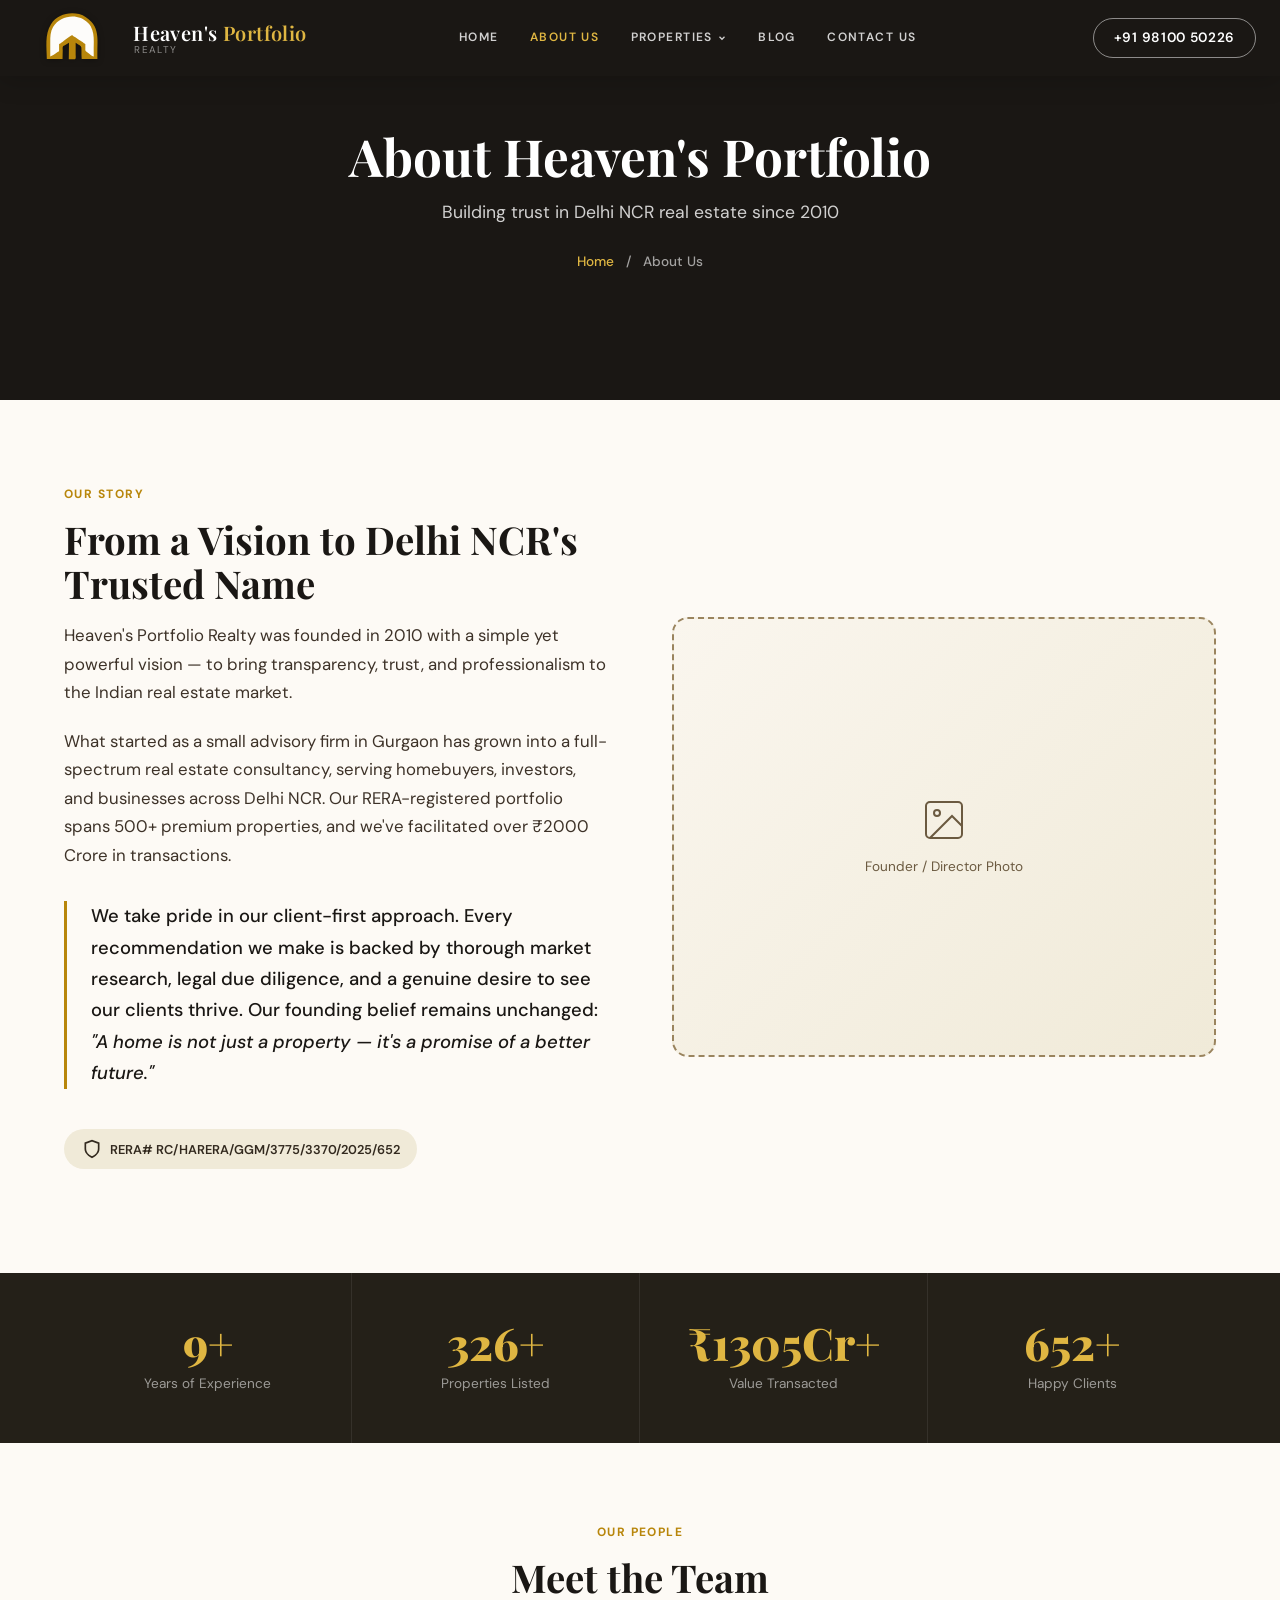
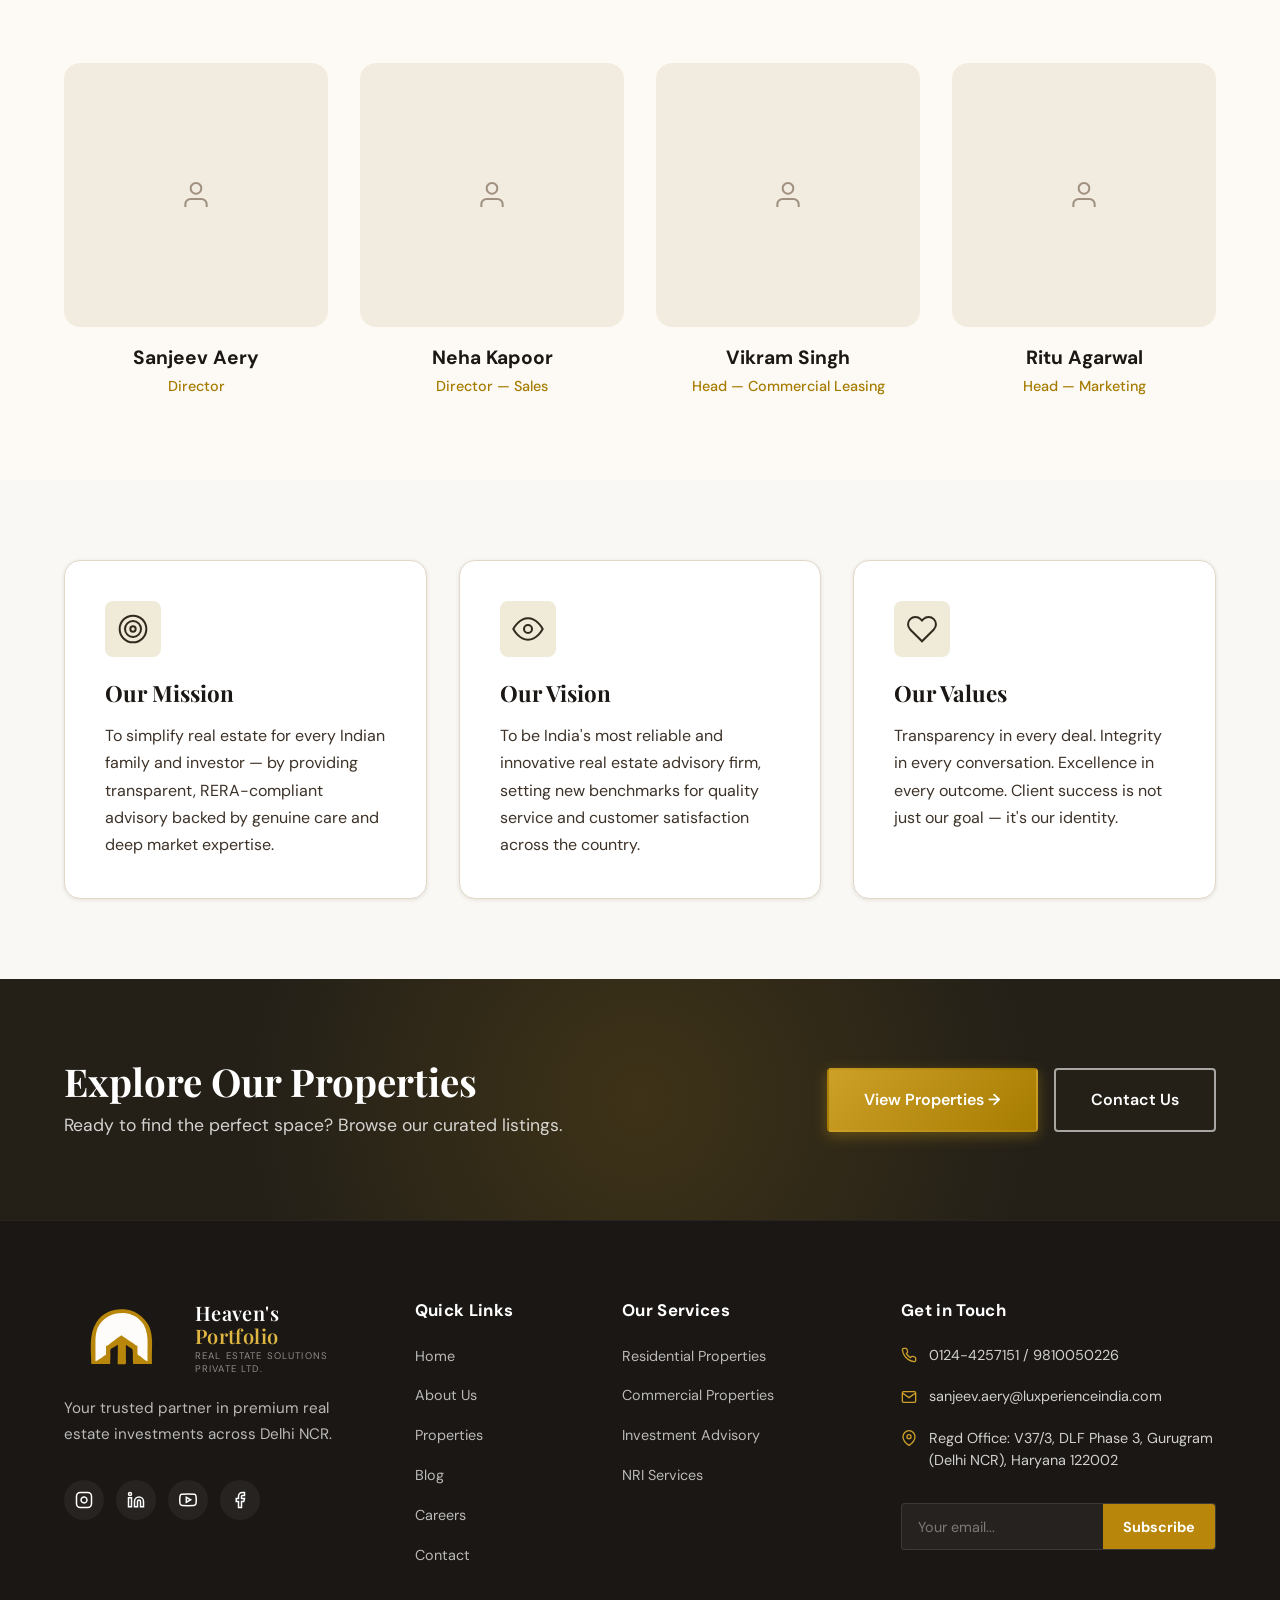
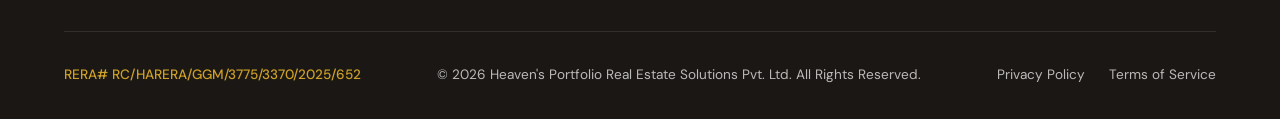
==== commit 6cb85d5e: "Agent 2 redesign" ====
--- a/about.html
+++ b/about.html
@@ -16,8 +16,11 @@
   <header class="header header--dark" id="header">
     <div class="container header-inner">
       <a href="index.html" class="logo" id="logo">
-        <div class="logo-mark">H</div>
-        <div class="logo-text">Heaven's <span>Portfolio</span></div>
+        <img src="logo-transparent.svg" alt="Heaven's Portfolio Realty" class="header-logo-img">
+        <div class="logo-wordmark">
+          <span class="logo-name">Heaven's <em>Portfolio</em></span>
+          <span class="logo-sub">Realty</span>
+        </div>
       </a>
       <nav class="nav" id="nav">
         <a href="index.html" class="nav-link">Home</a>
@@ -27,18 +30,15 @@
           <div class="dropdown-menu">
             <a href="properties.html?cat=residential">Residential</a>
             <a href="properties.html?cat=commercial">Commercial</a>
-            <a href="properties.html?cat=plots">Plots & Land</a>
           </div>
         </div>
         <a href="blog.html" class="nav-link">Blog</a>
         <a href="contact.html" class="nav-link">Contact Us</a>
       </nav>
       <div class="header-actions">
-        <a href="tel:01244257151" class="header-phone" id="header-phone">
-          <svg width="16" height="16" viewBox="0 0 24 24" fill="none" stroke="currentColor" stroke-width="2"><path d="M22 16.92v3a2 2 0 0 1-2.18 2 19.79 19.79 0 0 1-8.63-3.07 19.5 19.5 0 0 1-6-6 19.79 19.79 0 0 1-3.07-8.67A2 2 0 0 1 4.11 2h3a2 2 0 0 1 2 1.72c.127.96.361 1.903.7 2.81a2 2 0 0 1-.45 2.11L8.09 9.91a16 16 0 0 0 6 6l1.27-1.27a2 2 0 0 1 2.11-.45c.907.339 1.85.573 2.81.7A2 2 0 0 1 22 16.92z"></path></svg>
-          0124-4257151
+        <a href="tel:9810050226" class="header-phone-btn" id="header-phone">
+          +91 98100 50226
         </a>
-        <a href="contact.html" class="btn btn-accent btn-sm" id="header-cta">Contact Us</a>
       </div>
       <button class="hamburger" id="hamburger" aria-label="Toggle menu">
         <span></span><span></span><span></span>
@@ -196,10 +196,11 @@
     <div class="container">
       <div class="footer-grid">
         <div class="footer-col">
-          <a href="index.html" class="footer-logo">
-            <div class="logo-mark">H</div>
-            <div class="logo-text" style="font-size: 1.1rem; line-height: 1.4; max-width: 280px; white-space: normal;">
-              Heaven's <span>Portfolio</span> Real Estate Solutions Pvt. Ltd.
+          <a href="index.html" class="footer-logo" style="margin-bottom: 1.25rem; align-items: center; gap: 1rem;">
+            <img src="logo-transparent.svg" alt="Heaven's Portfolio Logo" style="height: 60px;">
+            <div class="logo-wordmark">
+              <span class="logo-name" style="font-size: 1.25rem;">Heaven's <em>Portfolio</em></span>
+              <span class="logo-sub" style="font-size: 0.6rem; letter-spacing: 0.12em; line-height: 1.35; margin-top: 2px; margin-left: 0;">REAL ESTATE SOLUTIONS<br>PRIVATE LTD.</span>
             </div>
           </a>
           <p class="footer-tagline">Your trusted partner in premium real estate investments across Delhi NCR.</p>
--- a/css/style.css
+++ b/css/style.css
@@ -3,36 +3,49 @@
    Color Palette: Deep Forest Green + Warm Gold + Ivory
    ================================================================ */
 
-@import url('https://fonts.googleapis.com/css2?family=DM+Sans:wght@400;500;600;700&family=Playfair+Display:ital,wght@0,400;0,500;0,600;0,700;0,800;1,400&display=swap');
-
+/* Fonts are loaded via HTML link tags for better performance */
 /* ── CSS Custom Properties ── */
 :root {
-  --green-900: #0a1f14;
-  --green-800: #0f2d1c;
-  --green-700: #1a4028;
-  --green-600: #1e5c35;
-  --green-500: #2d7a4a;
-  --green-400: #3d9960;
-  --green-100: #e8f5ee;
-  --green-50:  #f4faf6;
-
-  --gold-600:  #b8860b;
-  --gold-500:  #c9920c;
-  --gold-400:  #d4a017;
-  --gold-300:  #e5b830;
-  --gold-100:  #fdf6e3;
-  --gold-50:   #fffdf7;
-
+  /* ── Charcoal (replaces forest green for dark sections) ── */
+  --charcoal-900: #1a1714;
+  --charcoal-800: #242018;
+  --charcoal-700: #32291e;
+  --charcoal-600: #4a3e30;
+
+  /* ── Keep green vars pointing to charcoal for backwards compat ── */
+  --green-900: #1a1714;
+  --green-800: #242018;
+  --green-700: #32291e;
+  --green-600: #4a3e30;
+  --green-500: #6b5a40;
+  --green-400: #9a845e;
+  --green-100: #f0ead8;
+  --green-50:  #faf6ee;
+
+  /* ── Rich Gold (warmer, less yellow) ── */
+  --gold-700:  #8b6508;
+  --gold-600:  #a67c00;
+  --gold-500:  #b8860b;
+  --gold-400:  #cda028;
+  --gold-300:  #dfb642;
+  --gold-200:  #eed177;
+  --gold-100:  #f8ecb9;
+  --gold-50:   #fdf9e6;
+
+  /* ── Ivory / Page background ── */
   --ivory:     #fdfaf5;
+  --ivory-dark: #f5efe0;
   --white:     #ffffff;
-  --gray-50:   #f9fafb;
-  --gray-100:  #f3f4f6;
-  --gray-200:  #e5e7eb;
-  --gray-300:  #d1d5db;
-  --gray-400:  #9ca3af;
-  --gray-500:  #6b7280;
-  --gray-700:  #374151;
-  --gray-900:  #111827;
+
+  /* ── Warm greys ── */
+  --gray-50:   #faf8f4;
+  --gray-100:  #f2ece0;
+  --gray-200:  #e2d8c8;
+  --gray-300:  #c8baa8;
+  --gray-400:  #a09080;
+  --gray-500:  #7a6c5c;
+  --gray-700:  #3d3228;
+  --gray-900:  #1a1410;
 
   --font-body:    'DM Sans', sans-serif;
   --font-display: 'Playfair Display', serif;
@@ -43,10 +56,10 @@
   --radius-xl:  24px;
   --radius-full: 9999px;
 
-  --shadow-sm:  0 1px 3px rgba(0,0,0,.08);
-  --shadow-md:  0 4px 16px rgba(0,0,0,.08);
-  --shadow-lg:  0 12px 40px rgba(0,0,0,.10);
-  --shadow-xl:  0 24px 64px rgba(0,0,0,.12);
+  --shadow-sm:  0 1px 4px rgba(26,20,16,.10);
+  --shadow-md:  0 4px 20px rgba(26,20,16,.10);
+  --shadow-lg:  0 12px 40px rgba(26,20,16,.13);
+  --shadow-xl:  0 24px 64px rgba(26,20,16,.15);
 
   --ease:       cubic-bezier(0.16,1,0.3,1);
   --duration:   0.35s;
@@ -61,7 +74,7 @@
 body {
   font-family: var(--font-body);
   color: var(--gray-700);
-  background: var(--white);
+  background: var(--ivory);
   line-height: 1.65;
   overflow-x: hidden;
   -webkit-font-smoothing: antialiased;
@@ -72,7 +85,7 @@
 button { font-family: var(--font-body); cursor: pointer; border:none; background:none; }
 input, select, textarea { font-family: var(--font-body); outline:none; }
 
-h1,h2,h3,h4,h5,h6 { font-family: var(--font-display); line-height:1.15; color: var(--green-900); }
+h1,h2,h3,h4,h5,h6 { font-family: var(--font-display); line-height:1.15; color: var(--charcoal-900); }
 
 /* ── Container ── */
 .container {
@@ -98,7 +111,8 @@
   white-space: nowrap;
   cursor: pointer;
 }
-.btn-sm  { padding: .6rem 1.2rem; font-size: .8rem; }
+.btn-sm { padding: .65rem 1.5rem; font-size: .95rem; transition: all var(--duration) var(--ease); }
+.header.scrolled .btn-sm { padding: .5rem 1.2rem; font-size: .85rem; }
 .btn-lg  { padding: 1.05rem 2.2rem; font-size: 1rem; }
 
 .btn-accent {
@@ -218,70 +232,117 @@
   position: fixed;
   top: 0; left: 0; width: 100%;
   z-index: 1000;
-  padding: 1.25rem 0;
+  padding: 1.75rem 0;
   transition: all var(--duration) var(--ease);
 }
 
-/* Transparent on home hero, always solid on inner pages */
+/* Solid background only when scrolled, or permanently on inner pages */
 .header--dark,
 .header.scrolled {
   background: var(--green-900);
-  padding: .9rem 0;
+  padding: .8rem 0;
   box-shadow: 0 4px 24px rgba(0,0,0,.18);
 }
 
 .header-inner {
   display: flex;
   align-items: center;
-  gap: 2rem;
+  justify-content: space-between;
+  max-width: 1400px; /* Wider than the rest of the site */
+  margin: 0 auto;
+  width: 100%;
 }
 
 /* Logo */
 .logo, .footer-logo {
   display: flex;
   align-items: center;
-  gap: .65rem;
+  gap: .85rem;
   text-decoration: none;
   flex-shrink: 0;
 }
-.logo-mark {
-  width: 38px; height: 38px;
-  background: linear-gradient(135deg, var(--gold-400), var(--gold-600));
-  border-radius: var(--radius-sm);
-  display: flex; align-items: center; justify-content: center;
+/* Hide old H letterbox — logo image takes over */
+.logo-mark { display: none; }
+
+/* Header logo image */
+.header-logo-img {
+  height: 64px;
+  width: auto;
+  display: block;
+  flex-shrink: 0;
+  /* Keep the gold colour on dark bg; inner white detail shows naturally */
+  filter: drop-shadow(0 1px 3px rgba(0,0,0,.3));
+  transition: height var(--duration) var(--ease);
+}
+.header--dark .header-logo-img,
+.header.scrolled .header-logo-img { height: 50px; }
+
+/* Wordmark beside the logo icon */
+.logo-wordmark {
+  display: flex;
+  flex-direction: column;
+  justify-content: center;
+  gap: 1px;
+}
+.logo-name {
   font-family: var(--font-display);
-  font-weight: 800;
-  font-size: 1.25rem;
+  font-size: 1.45rem;
+  font-weight: 600;
   color: var(--white);
-  flex-shrink: 0;
-}
+  line-height: 1.15;
+  letter-spacing: .02em;
+  transition: font-size var(--duration) var(--ease);
+}
+.header--dark .logo-name,
+.header.scrolled .logo-name { font-size: 1.25rem; }
+.logo-name em {
+  font-style: normal;
+  color: var(--gold-300);
+}
+.logo-sub {
+  font-family: var(--font-body);
+  font-size: .75rem;
+  letter-spacing: .14em;
+  text-transform: uppercase;
+  color: rgba(255,255,255,.5);
+  line-height: 1;
+  margin-left: 1px;
+  transition: font-size var(--duration) var(--ease);
+}
+.header--dark .logo-sub,
+.header.scrolled .logo-sub { font-size: .62rem; }
+
+/* Legacy .logo-text (footer uses inline styles — let wordmark handle it) */
 .logo-text {
   font-family: var(--font-display);
   font-size: 1.15rem;
-  font-weight: 700;
+  font-weight: 600;
   color: var(--white);
-  line-height: 1.2;
+  line-height: 1.3;
 }
 .logo-text span { color: var(--gold-300); }
 
-/* Nav */
 .nav {
   display: flex;
   align-items: center;
   gap: .25rem;
-  margin-left: auto;
+  transform: translateX(-12px); /* Optical alignment adjustment */
 }
 .nav-link {
   display: flex;
   align-items: center;
   gap: .25rem;
-  padding: .5rem .85rem;
+  padding: .6rem 1rem;
   color: rgba(255,255,255,.8);
-  font-size: .875rem;
-  font-weight: 500;
+  font-size: .85rem;
+  font-weight: 600;
+  text-transform: uppercase;
+  letter-spacing: .12em;
   border-radius: var(--radius-sm);
-  transition: color var(--duration), background var(--duration);
-}
+  transition: all var(--duration) var(--ease);
+}
+.header--dark .nav-link,
+.header.scrolled .nav-link { font-size: .75rem; padding: .5rem .85rem; }
 .nav-link:hover, .nav-link.active { color: var(--gold-300); }
 
 /* Dropdown */
@@ -290,8 +351,8 @@
   position: absolute;
   top: calc(100% + .5rem);
   left: 0;
-  min-width: 220px;
-  background: var(--green-800);
+  min-width: 280px;
+  background: var(--charcoal-800);
   border-radius: var(--radius-md);
   padding: .4rem;
   opacity: 0;
@@ -300,6 +361,15 @@
   transition: all .25s var(--ease);
   box-shadow: var(--shadow-lg);
   border: 1px solid rgba(255,255,255,.07);
+}
+/* Invisible bridge to keep hover state active between nav link and dropdown */
+.dropdown-menu::before {
+  content: '';
+  position: absolute;
+  top: -1.5rem;
+  left: 0;
+  right: 0;
+  height: 1.5rem;
 }
 .nav-dropdown.open .dropdown-menu {
   opacity: 1;
@@ -323,20 +393,27 @@
 .header-actions {
   display: flex;
   align-items: center;
-  gap: 1rem;
-  margin-left: 1rem;
-  flex-shrink: 0;
-}
-.header-phone {
-  display: flex;
-  align-items: center;
-  gap: .4rem;
-  color: rgba(255,255,255,.75);
-  font-size: .8rem;
-  font-weight: 500;
-  transition: color var(--duration);
-}
-.header-phone:hover { color: var(--gold-300); }
+}
+.header-phone-btn {
+  display: inline-flex;
+  align-items: center;
+  justify-content: center;
+  border: 1px solid rgba(255,255,255,.5);
+  border-radius: 9999px;
+  padding: .65rem 1.6rem;
+  color: var(--white);
+  font-size: .95rem;
+  font-weight: 600;
+  letter-spacing: .05em;
+  text-decoration: none;
+  transition: all var(--duration) var(--ease);
+}
+.header-phone-btn:hover {
+  border-color: var(--gold-500);
+  color: var(--gold-500);
+}
+.header--dark .header-phone-btn,
+.header.scrolled .header-phone-btn { padding: .5rem 1.25rem; font-size: .85rem; }
 
 /* Hamburger */
 .hamburger {
@@ -414,12 +491,14 @@
 }
 .hero-overlay {
   position: absolute; inset: 0;
-  background: linear-gradient(120deg, rgba(10,31,20,.93) 0%, rgba(10,31,20,.70) 50%, rgba(10,31,20,.3) 100%);
+  background: linear-gradient(120deg, rgba(26,23,20,.92) 0%, rgba(26,23,20,.65) 55%, rgba(26,23,20,.25) 100%);
 }
 .hero-content {
   position: relative;
   z-index: 2;
   max-width: 660px;
+  margin: 0 auto;
+  text-align: center;
   animation: fadeUp .9s var(--ease) forwards;
 }
 .hero-title {
@@ -436,7 +515,7 @@
   margin-bottom: 2rem;
   font-weight: 400;
 }
-.hero-cta { display: flex; gap: 1rem; flex-wrap: wrap; }
+.hero-cta { display: flex; gap: 1rem; flex-wrap: wrap; justify-content: center; }
 
 /* Scroll cue */
 .scroll-cue {
@@ -706,7 +785,7 @@
    ================================================================ */
 .page-hero { height: 400px; display: flex; align-items: center; position: relative; background: var(--green-900); overflow: hidden; }
 .page-hero-bg { position: absolute; inset: 0; background: url('https://images.unsplash.com/photo-1600585154340-be6161a56a0c?w=1920&q=80') center/cover; opacity: 0.4; filter: grayscale(50%); }
-.page-hero-overlay { position: absolute; inset: 0; background: linear-gradient(to right, rgba(10,31,20,.95) 0%, rgba(10,31,20,.7) 100%); }
+.page-hero-overlay { position: absolute; inset: 0; background: linear-gradient(to right, rgba(26,23,20,.95) 0%, rgba(26,23,20,.7) 100%); }
 .page-hero-content { position: relative; z-index: 2; text-align: center; animation: fadeUp .8s var(--ease) forwards; }
 .page-hero-content h1 { color: var(--white); font-size: clamp(2.5rem, 4vw, 3.5rem); margin-bottom: .75rem; }
 .page-hero-content p { color: rgba(255,255,255,.8); font-size: 1.1rem; margin-bottom: 1.5rem; }
@@ -869,7 +948,7 @@
 .action-col-label { font-size: .75rem; font-weight: 700; letter-spacing: .1em; text-transform: uppercase; color: var(--gray-400); text-align: center; margin-bottom: .25rem; }
 .action-btn { width: 100%; padding: 1rem 1.5rem; border: 2px solid var(--gray-300); border-radius: var(--radius-md); font-size: 1rem; font-weight: 700; font-family: var(--font-body); color: var(--green-900); background: var(--white); cursor: pointer; transition: all var(--duration) var(--ease); letter-spacing: .05em; }
 .action-btn:hover { border-color: var(--gold-400); color: var(--gold-600); background: var(--gold-50); transform: translateY(-2px); box-shadow: var(--shadow-md); }
-.action-btn.active { background: var(--green-900); border-color: var(--green-900); color: var(--white); box-shadow: 0 4px 14px rgba(10,31,20,.25); }
+.action-btn.active { background: var(--green-900); border-color: var(--green-900); color: var(--white); box-shadow: 0 4px 14px rgba(26,23,20,.25); }
 .action-btn--large { padding: 1.4rem 1.5rem; font-size: 1.15rem; letter-spacing: .08em; }
 .action-divider { width: 1px; background: var(--gray-200); align-self: stretch; margin: 1.5rem 0; }
 
@@ -937,7 +1016,7 @@
   background: linear-gradient(135deg, var(--green-700), var(--green-900));
   color: var(--white);
   border: none;
-  box-shadow: 0 6px 20px rgba(10,31,20,.35);
+  box-shadow: 0 6px 20px rgba(26,23,20,.35);
   cursor: pointer;
   display: flex;
   align-items: center;
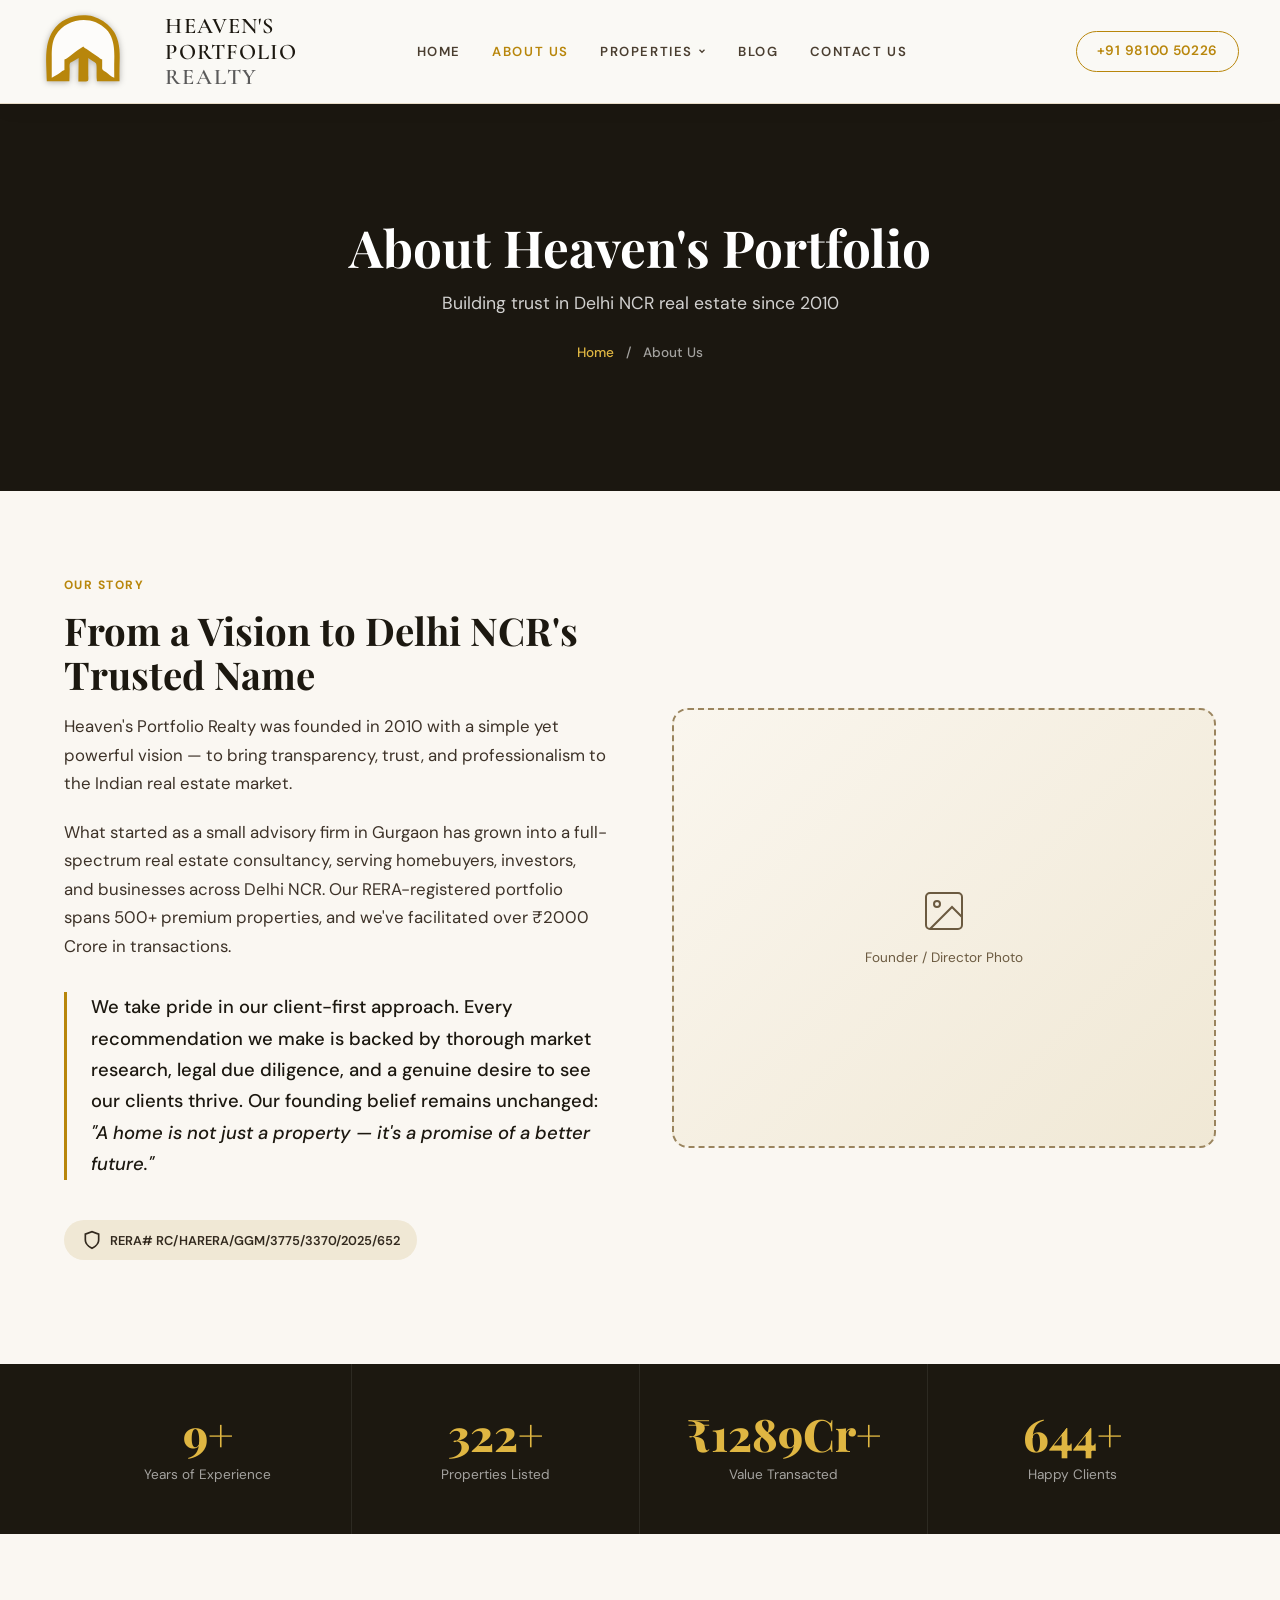
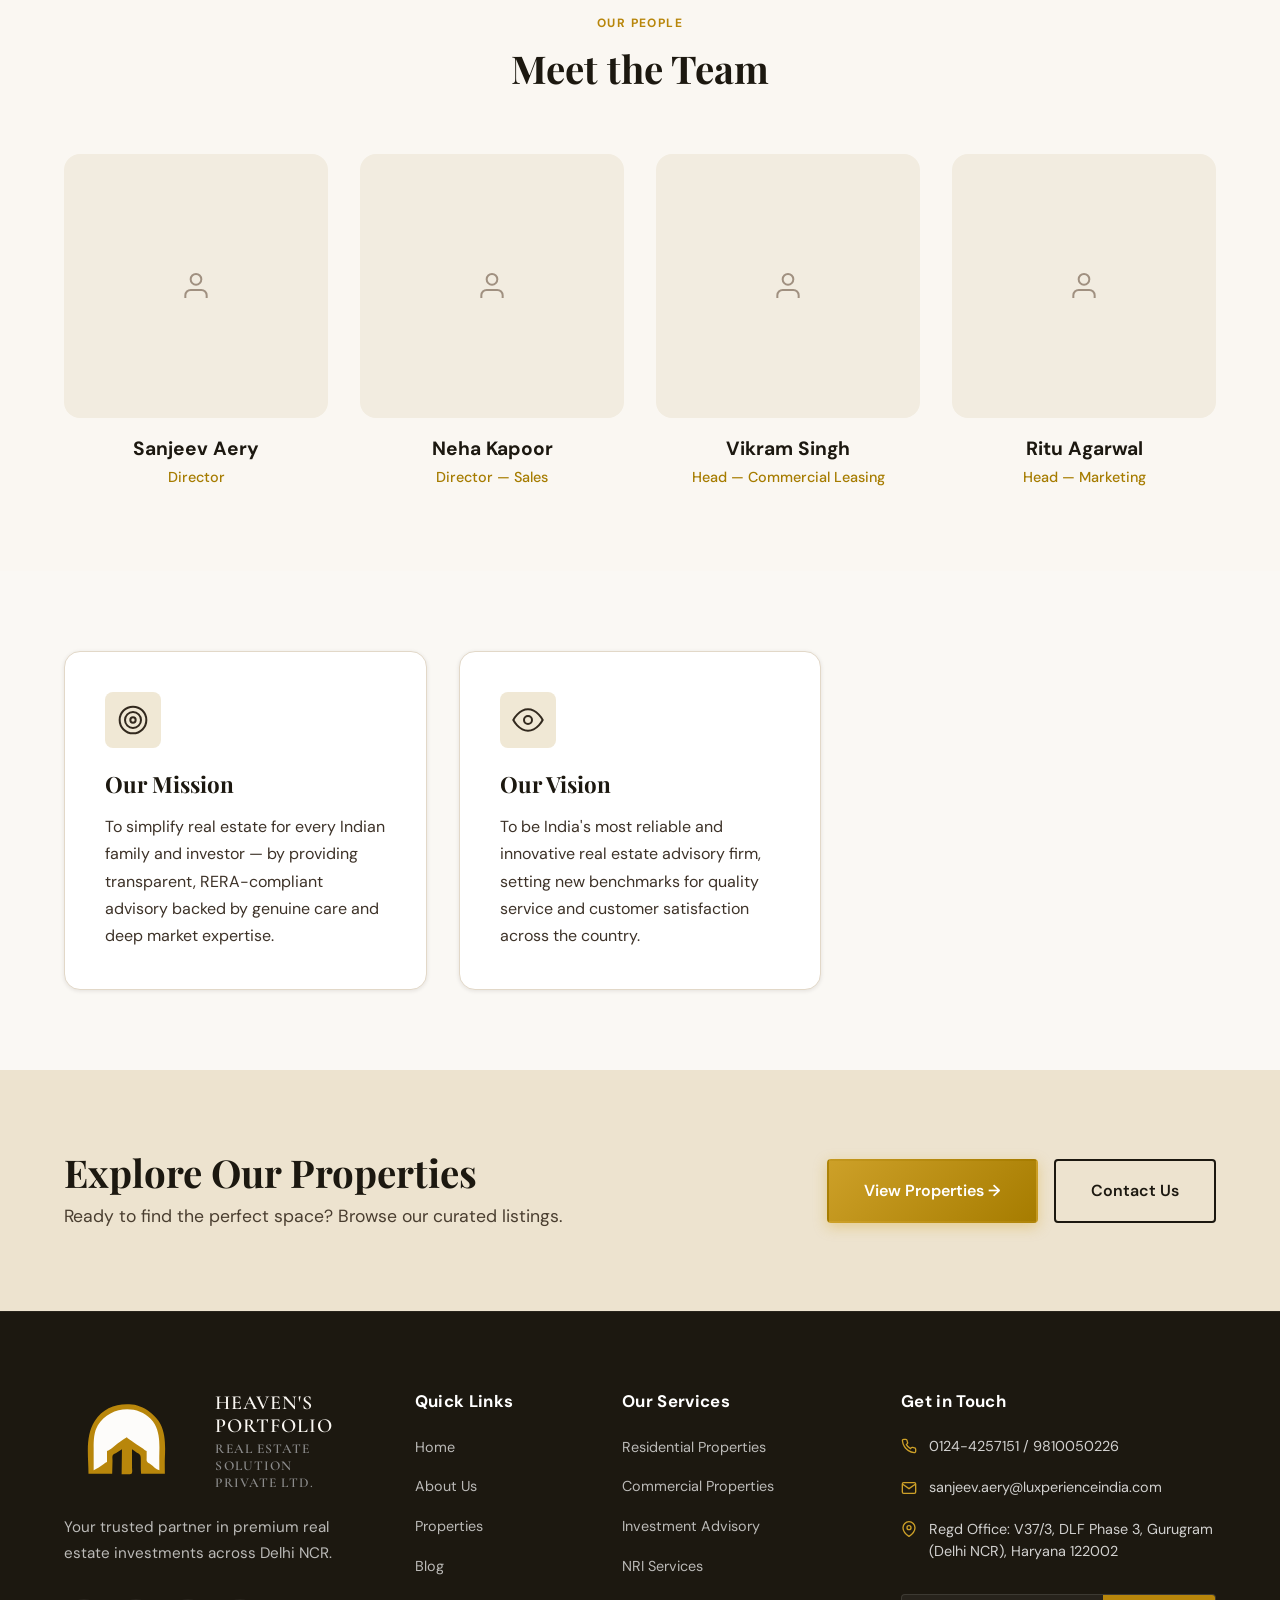
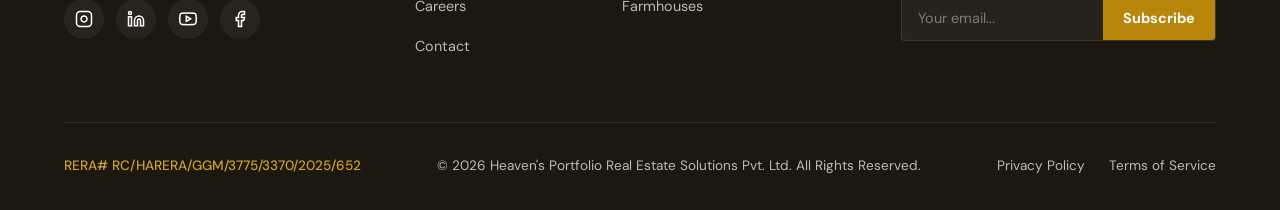
==== commit 8f4d5ca2: "made improvements 10-06" ====
--- a/about.html
+++ b/about.html
@@ -7,7 +7,7 @@
   <meta name="description" content="Learn about Heaven's Portfolio — our story, team, and values. 15+ years building trust in Delhi NCR real estate.">
   <link rel="preconnect" href="https://fonts.googleapis.com">
   <link rel="preconnect" href="https://fonts.gstatic.com" crossorigin>
-  <link href="https://fonts.googleapis.com/css2?family=DM+Sans:wght@400;500;600;700&family=Playfair+Display:wght@400;500;600;700;800&display=swap" rel="stylesheet">
+  <link href="https://fonts.googleapis.com/css2?family=Cormorant+Garamond:wght@300;400;500;600;700&family=DM+Sans:wght@400;500;600;700&family=Playfair+Display:wght@400;500;600;700;800&display=swap" rel="stylesheet">
   <link rel="stylesheet" href="css/style.css">
 </head>
 <body>
@@ -196,11 +196,11 @@
     <div class="container">
       <div class="footer-grid">
         <div class="footer-col">
-          <a href="index.html" class="footer-logo" style="margin-bottom: 1.25rem; align-items: center; gap: 1rem;">
-            <img src="logo-transparent.svg" alt="Heaven's Portfolio Logo" style="height: 60px;">
+          <a href="index.html" class="footer-logo">
+            <img src="logo-transparent.svg" alt="Heaven's Portfolio Logo" class="footer-logo-img">
             <div class="logo-wordmark">
-              <span class="logo-name" style="font-size: 1.25rem;">Heaven's <em>Portfolio</em></span>
-              <span class="logo-sub" style="font-size: 0.6rem; letter-spacing: 0.12em; line-height: 1.35; margin-top: 2px; margin-left: 0;">REAL ESTATE SOLUTIONS<br>PRIVATE LTD.</span>
+              <span class="logo-name">Heaven's <em>Portfolio</em></span>
+              <span class="logo-sub">REAL ESTATE SOLUTION<br>PRIVATE LTD.</span>
             </div>
           </a>
           <p class="footer-tagline">Your trusted partner in premium real estate investments across Delhi NCR.</p>
@@ -217,7 +217,7 @@
         </div>
         <div class="footer-col">
           <h4>Our Services</h4>
-          <div class="footer-links"><a href="properties.html?cat=residential">Residential Properties</a><a href="properties.html?cat=commercial">Commercial Properties</a><a href="contact.html">Investment Advisory</a><a href="contact.html">NRI Services</a></div>
+          <div class="footer-links"><a href="properties.html?cat=residential">Residential Properties</a><a href="properties.html?cat=commercial">Commercial Properties</a><a href="contact.html">Investment Advisory</a><a href="contact.html">NRI Services</a><a href="properties.html?cat=farmhouses">Farmhouses</a></div>
         </div>
         <div class="footer-col">
           <h4>Get in Touch</h4>
--- a/css/style.css
+++ b/css/style.css
@@ -7,20 +7,20 @@
 /* ── CSS Custom Properties ── */
 :root {
   /* ── Charcoal (replaces forest green for dark sections) ── */
-  --charcoal-900: #1a1714;
-  --charcoal-800: #242018;
-  --charcoal-700: #32291e;
-  --charcoal-600: #4a3e30;
+  --charcoal-900: #1C1810;
+  --charcoal-800: #2A221A;
+  --charcoal-700: #32291E;
+  --charcoal-600: #4A3E30;
 
   /* ── Keep green vars pointing to charcoal for backwards compat ── */
-  --green-900: #1a1714;
-  --green-800: #242018;
-  --green-700: #32291e;
-  --green-600: #4a3e30;
-  --green-500: #6b5a40;
-  --green-400: #9a845e;
-  --green-100: #f0ead8;
-  --green-50:  #faf6ee;
+  --green-900: #1C1810;
+  --green-800: #2A221A;
+  --green-700: #32291E;
+  --green-600: #4A3E30;
+  --green-500: #6B5A40;
+  --green-400: #9A845E;
+  --green-100: #F0E8D5;
+  --green-50:  #FAF6EE;
 
   /* ── Rich Gold (warmer, less yellow) ── */
   --gold-700:  #8b6508;
@@ -33,8 +33,8 @@
   --gold-50:   #fdf9e6;
 
   /* ── Ivory / Page background ── */
-  --ivory:     #fdfaf5;
-  --ivory-dark: #f5efe0;
+  --ivory:     #FAF7F2;
+  --ivory-dark: #F5EFE0;
   --white:     #ffffff;
 
   /* ── Warm greys ── */
@@ -233,15 +233,17 @@
   top: 0; left: 0; width: 100%;
   z-index: 1000;
   padding: 1.75rem 0;
+  background: #FAF9F5;
   transition: all var(--duration) var(--ease);
 }
 
 /* Solid background only when scrolled, or permanently on inner pages */
 .header--dark,
 .header.scrolled {
-  background: var(--green-900);
+  background: #FAF9F5;
   padding: .8rem 0;
-  box-shadow: 0 4px 24px rgba(0,0,0,.18);
+  border-bottom: 1px solid #E8DCC8;
+  box-shadow: 0 2px 20px rgba(0,0,0,0.07);
 }
 
 .header-inner {
@@ -261,56 +263,73 @@
   text-decoration: none;
   flex-shrink: 0;
 }
+.logo {
+  flex: 1;
+  margin-left: -10px; /* Offset to visually align the image's bounding box */
+}
+.footer-logo {
+  margin-bottom: 1.25rem;
+  gap: 1rem;
+  margin-left: -10px; /* Offset to visually align the image's bounding box with text below */
+}
+.footer-logo-img {
+  height: 76px;
+}
 /* Hide old H letterbox — logo image takes over */
 .logo-mark { display: none; }
 
 /* Header logo image */
 .header-logo-img {
-  height: 64px;
+  height: 80px;
   width: auto;
   display: block;
   flex-shrink: 0;
-  /* Keep the gold colour on dark bg; inner white detail shows naturally */
   filter: drop-shadow(0 1px 3px rgba(0,0,0,.3));
   transition: height var(--duration) var(--ease);
 }
 .header--dark .header-logo-img,
-.header.scrolled .header-logo-img { height: 50px; }
+.header.scrolled .header-logo-img { height: 72px; }
 
 /* Wordmark beside the logo icon */
 .logo-wordmark {
   display: flex;
   flex-direction: column;
   justify-content: center;
-  gap: 1px;
+  gap: 0;
 }
 .logo-name {
-  font-family: var(--font-display);
-  font-size: 1.45rem;
+  font-family: 'Cormorant Garamond', serif;
+  font-size: 1.5rem;
   font-weight: 600;
-  color: var(--white);
+  text-transform: uppercase;
+  letter-spacing: 0.05em;
+  color: #1C1810;
   line-height: 1.15;
-  letter-spacing: .02em;
   transition: font-size var(--duration) var(--ease);
 }
 .header--dark .logo-name,
-.header.scrolled .logo-name { font-size: 1.25rem; }
+.header.scrolled .logo-name { font-size: 1.4rem; color: #1C1810; }
+.header--dark .logo-name em,
+.header.scrolled .logo-name em { color: #1C1810; }
 .logo-name em {
   font-style: normal;
-  color: var(--gold-300);
+  text-transform: uppercase;
+  color: #1C1810;
+  letter-spacing: 0.05em;
 }
 .logo-sub {
-  font-family: var(--font-body);
-  font-size: .75rem;
-  letter-spacing: .14em;
+  font-family: 'Cormorant Garamond', serif;
+  font-size: 1.5rem;
+  font-weight: 600;
+  letter-spacing: .08em;
   text-transform: uppercase;
-  color: rgba(255,255,255,.5);
-  line-height: 1;
-  margin-left: 1px;
+  color: #5A5A5A;
+  line-height: 1.15;
+  margin-left: 0;
   transition: font-size var(--duration) var(--ease);
 }
 .header--dark .logo-sub,
-.header.scrolled .logo-sub { font-size: .62rem; }
+.header.scrolled .logo-sub { font-size: 1.4rem; color: #5A5A5A; }
 
 /* Legacy .logo-text (footer uses inline styles — let wordmark handle it) */
 .logo-text {
@@ -320,20 +339,35 @@
   color: var(--white);
   line-height: 1.3;
 }
-.logo-text span { color: var(--gold-300); }
+.logo-text span { color: #B8860B; }
+
+/* Footer Wordmark Specifics */
+.footer-logo .logo-name {
+  font-size: 1.25rem;
+  color: #FAF7F2;
+}
+.footer-logo .logo-name em {
+  color: #FAF7F2;
+}
+.footer-logo .logo-sub {
+  font-size: .85rem;
+  color: #8C8C8C;
+  line-height: 1.25;
+  margin-top: 2px;
+}
 
 .nav {
   display: flex;
   align-items: center;
   gap: .25rem;
-  transform: translateX(-12px); /* Optical alignment adjustment */
+  transform: translateX(27px);
 }
 .nav-link {
   display: flex;
   align-items: center;
   gap: .25rem;
   padding: .6rem 1rem;
-  color: rgba(255,255,255,.8);
+  color: #4A3E30;
   font-size: .85rem;
   font-weight: 600;
   text-transform: uppercase;
@@ -342,8 +376,10 @@
   transition: all var(--duration) var(--ease);
 }
 .header--dark .nav-link,
-.header.scrolled .nav-link { font-size: .75rem; padding: .5rem .85rem; }
-.nav-link:hover, .nav-link.active { color: var(--gold-300); }
+.header.scrolled .nav-link { font-size: .82rem; padding: .5rem .85rem; color: #4A3E30; }
+.header--dark .nav-link:hover, .header--dark .nav-link.active,
+.header.scrolled .nav-link:hover, .header.scrolled .nav-link.active { color: #B8860B; }
+.nav-link:hover, .nav-link.active { color: #B8860B; }
 
 /* Dropdown */
 .nav-dropdown { position: relative; }
@@ -393,15 +429,18 @@
 .header-actions {
   display: flex;
   align-items: center;
+  flex: 1;
+  justify-content: flex-end;
+  transform: translateX(-17px);
 }
 .header-phone-btn {
   display: inline-flex;
   align-items: center;
-  justify-content: center;
-  border: 1px solid rgba(255,255,255,.5);
-  border-radius: 9999px;
-  padding: .65rem 1.6rem;
-  color: var(--white);
+  gap: .5rem;
+  padding: .6rem 1.5rem;
+  border: 1px solid #B8860B;
+  border-radius: var(--radius-full);
+  color: #B8860B;
   font-size: .95rem;
   font-weight: 600;
   letter-spacing: .05em;
@@ -409,11 +448,14 @@
   transition: all var(--duration) var(--ease);
 }
 .header-phone-btn:hover {
-  border-color: var(--gold-500);
-  color: var(--gold-500);
+  border-color: #B8860B;
+  color: #FFFFFF;
+  background: #B8860B;
 }
 .header--dark .header-phone-btn,
-.header.scrolled .header-phone-btn { padding: .5rem 1.25rem; font-size: .85rem; }
+.header.scrolled .header-phone-btn { padding: .5rem 1.25rem; font-size: .85rem; border-color: #B8860B; color: #B8860B; }
+.header--dark .header-phone-btn:hover,
+.header.scrolled .header-phone-btn:hover { background: #B8860B; color: #FFFFFF; }
 
 /* Hamburger */
 .hamburger {
@@ -426,10 +468,12 @@
 .hamburger span {
   display: block;
   width: 22px; height: 2px;
-  background: var(--white);
+  background: #1C1810;
   border-radius: 2px;
   transition: all .3s;
 }
+.header--dark .hamburger span,
+.header.scrolled .hamburger span { background: #1C1810; }
 .hamburger.active span:nth-child(1) { transform: rotate(45deg) translate(5px,5px); }
 .hamburger.active span:nth-child(2) { opacity: 0; }
 .hamburger.active span:nth-child(3) { transform: rotate(-45deg) translate(5px,-5px); }
@@ -438,8 +482,9 @@
    HERO
    ================================================================ */
 .hero {
-  height: 100vh;
-  min-height: 640px;
+  margin-top: 91px;
+  height: calc(100vh - 91px);
+  min-height: 500px;
   position: relative;
   display: flex;
   align-items: center;
@@ -491,7 +536,7 @@
 }
 .hero-overlay {
   position: absolute; inset: 0;
-  background: linear-gradient(120deg, rgba(26,23,20,.92) 0%, rgba(26,23,20,.65) 55%, rgba(26,23,20,.25) 100%);
+  background: rgba(28, 24, 16, 0.45); /* Uniform 45% warm charcoal */
 }
 .hero-content {
   position: relative;
@@ -547,7 +592,7 @@
 /* ================================================================
    STATS BAR
    ================================================================ */
-.stats { background: var(--green-800); }
+.stats { background: #1C1810; }
 .stats-grid {
   display: grid;
   grid-template-columns: repeat(4,1fr);
@@ -566,11 +611,12 @@
   line-height: 1;
   margin-bottom: .4rem;
 }
-.stat-label { color: rgba(255,255,255,.55); font-size: .85rem; }
+.stat-label { color: rgba(255,255,255,.6); font-size: .85rem; }
 
 /* ================================================================
    SERVICES
    ================================================================ */
+.services { background: #F5EFE0; }
 .services-grid {
   display: grid;
   grid-template-columns: repeat(3,1fr);
@@ -579,7 +625,7 @@
 }
 .service-card {
   background: var(--white);
-  border: 1px solid var(--gray-200);
+  border: 1px solid #E8DCC8;
   border-radius: var(--radius-lg);
   padding: 2.5rem 2rem;
   transition: all var(--duration) var(--ease);
@@ -599,15 +645,15 @@
 .service-card:hover::before { transform: scaleX(1); }
 .service-icon-wrap {
   width: 60px; height: 60px;
-  background: var(--green-100);
+  background: #F5EFE0;
   border-radius: var(--radius-md);
   display: flex; align-items: center; justify-content: center;
-  color: var(--green-600);
+  color: #B8860B;
   margin-bottom: 1.5rem;
   transition: background var(--duration), color var(--duration);
 }
-.service-card:hover .service-icon-wrap { background: var(--green-700); color: var(--gold-300); }
-.service-card h3 { font-size: 1.2rem; margin-bottom: .75rem; color: var(--green-900); }
+.service-card:hover .service-icon-wrap { background: #1C1810; color: #DFB642; }
+.service-card h3 { font-size: 1.2rem; margin-bottom: .75rem; color: #1C1810; }
 .service-card p  { color: var(--gray-500); font-size: .9rem; line-height: 1.7; margin-bottom: 1.5rem; }
 
 /* ================================================================
@@ -709,25 +755,25 @@
 /* ================================================================
    WHY US (USP)
    ================================================================ */
-.why-us { background: var(--green-900); color: var(--white); }
+.why-us { background: #1C1810; color: var(--white); }
 .why-us .section-title { color: var(--white); }
 .usp-grid { display: grid; grid-template-columns: repeat(4, 1fr); gap: 2rem; margin-top: 3rem; }
-.usp-card { text-align: center; padding: 2rem 1.5rem; background: rgba(255,255,255,.03); border: 1px solid rgba(255,255,255,.08); border-radius: var(--radius-lg); transition: transform var(--duration); }
+.usp-card { text-align: center; padding: 2rem 1.5rem; background: rgba(255,255,255,.04); border: 1px solid rgba(255,255,255,.09); border-radius: var(--radius-lg); transition: transform var(--duration); }
 .usp-card:hover { transform: translateY(-5px); background: rgba(255,255,255,.06); }
-.usp-icon { width: 64px; height: 64px; margin: 0 auto 1.5rem; background: var(--green-800); border-radius: 50%; display: flex; align-items: center; justify-content: center; color: var(--gold-400); }
+.usp-icon { width: 64px; height: 64px; margin: 0 auto 1.5rem; background: #2A221A; border-radius: 50%; display: flex; align-items: center; justify-content: center; color: #CDA028; }
 .usp-card h4 { color: var(--white); font-size: 1.15rem; margin-bottom: .75rem; }
 .usp-card p { color: rgba(255,255,255,.7); font-size: .9rem; line-height: 1.6; }
 
 /* ================================================================
    TESTIMONIALS
    ================================================================ */
-.testimonials { background: var(--ivory); }
+.testimonials { background: #F5EFE0; }
 .testimonials-grid { display: grid; grid-template-columns: repeat(3, 1fr); gap: 2rem; margin-top: 3rem; }
 .testimonial-card { background: var(--white); padding: 2.5rem 2rem; border-radius: var(--radius-lg); border: 1px solid var(--gray-200); box-shadow: var(--shadow-sm); }
 .testimonial-stars { color: var(--gold-400); letter-spacing: 2px; margin-bottom: 1rem; font-size: 1.1rem; }
 .testimonial-quote { font-size: 1rem; font-style: italic; color: var(--gray-700); line-height: 1.7; margin-bottom: 2rem; }
 .testimonial-author { display: flex; align-items: center; gap: 1rem; }
-.author-avatar { width: 48px; height: 48px; border-radius: 50%; background: var(--green-100); color: var(--green-700); display: flex; align-items: center; justify-content: center; font-weight: 700; font-family: var(--font-display); font-size: 1.2rem; }
+.author-avatar { width: 48px; height: 48px; border-radius: 50%; background: #F0E8D5; color: #8B6508; display: flex; align-items: center; justify-content: center; font-weight: 700; font-family: var(--font-display); font-size: 1.2rem; }
 .testimonial-author h5 { font-family: var(--font-body); font-size: 1rem; margin-bottom: .1rem; }
 .testimonial-author span { font-size: .8rem; color: var(--gray-500); }
 
@@ -746,46 +792,47 @@
 /* ================================================================
    CTA BANNER
    ================================================================ */
-.cta-banner { background: var(--green-800); padding: 5rem 0; position: relative; overflow: hidden; }
-.cta-banner::before { content:''; position:absolute; top:0; left:0; width:100%; height:100%; background: radial-gradient(circle at center, rgba(212,160,23,.15) 0%, transparent 60%); }
+.cta-banner { background: #EDE3CF; padding: 5rem 0; position: relative; overflow: hidden; }
+.cta-banner::before { content: none; }
 .cta-inner { display: flex; align-items: center; justify-content: space-between; position: relative; z-index: 1; }
-.cta-text h2 { color: var(--white); font-size: clamp(2rem, 3vw, 2.8rem); margin-bottom: .5rem; }
-.cta-text p { color: rgba(255,255,255,.8); font-size: 1.1rem; }
+.cta-text h2 { color: #1C1810; font-size: clamp(2rem, 3vw, 2.8rem); margin-bottom: .5rem; }
+.cta-text p { color: #4A3E30; font-size: 1.1rem; }
 .cta-actions { display: flex; gap: 1rem; }
+.cta-banner .btn-outline-light { border-color: #1C1810; color: #1C1810; }
 
 /* ================================================================
    FOOTER
    ================================================================ */
-.footer { background: var(--green-900); color: rgba(255,255,255,.7); padding: 5rem 0 2rem; border-top: 1px solid rgba(255,255,255,.05); }
+.footer { background: #1C1810; color: rgba(255,255,255,.7); padding: 5rem 0 2rem; border-top: 1px solid rgba(255,255,255,.05); }
 .footer-grid { display: grid; grid-template-columns: 2fr 1fr 1.5fr 2fr; gap: 4rem; margin-bottom: 4rem; }
 .footer-logo { margin-bottom: 1.5rem; display: inline-flex; }
 .footer-tagline { font-size: .95rem; line-height: 1.7; margin-bottom: 2rem; max-width: 320px; }
 .footer-social { display: flex; gap: .75rem; }
 .social-link { width: 40px; height: 40px; border-radius: 50%; background: rgba(255,255,255,.05); display: flex; align-items: center; justify-content: center; color: var(--white); transition: background var(--duration); }
-.social-link:hover { background: var(--gold-500); }
+.social-link:hover { background: #B8860B; }
 .footer-col h4 { color: var(--white); font-family: var(--font-body); font-size: 1.05rem; font-weight: 700; margin-bottom: 1.5rem; letter-spacing: .02em; }
 .footer-links { display: flex; flex-direction: column; gap: 1rem; }
 .footer-links a { font-size: .9rem; transition: color var(--duration); display: inline-flex; width: fit-content; }
-.footer-links a:hover { color: var(--gold-300); }
+.footer-links a:hover { color: #DFB642; }
 .footer-contact { display: flex; flex-direction: column; gap: 1.25rem; margin-bottom: 2rem; }
 .footer-contact-item { display: flex; align-items: flex-start; gap: .75rem; font-size: .9rem; line-height: 1.5; color: rgba(255,255,255,.8); }
-.footer-contact-item svg { color: var(--gold-400); flex-shrink: 0; margin-top: .15rem; }
+.footer-contact-item svg { color: #CDA028; flex-shrink: 0; margin-top: .15rem; }
 .newsletter-form { display: flex; border-radius: var(--radius-sm); overflow: hidden; background: rgba(255,255,255,.05); border: 1px solid rgba(255,255,255,.1); }
 .newsletter-form input { flex: 1; background: transparent; border: none; padding: .85rem 1rem; color: var(--white); font-size: .9rem; }
 .newsletter-form input::placeholder { color: rgba(255,255,255,.4); }
-.newsletter-form button { background: var(--gold-500); color: var(--white); font-weight: 700; padding: 0 1.25rem; font-size: .9rem; transition: background var(--duration); }
+.newsletter-form button { background: #B8860B; color: var(--white); font-weight: 700; padding: 0 1.25rem; font-size: .9rem; transition: background var(--duration); }
 .newsletter-form button:hover { background: var(--gold-400); }
 .footer-bottom { border-top: 1px solid rgba(255,255,255,.1); padding-top: 2rem; display: flex; justify-content: space-between; align-items: center; font-size: .85rem; }
-.footer-legal-info { display: flex; gap: 1.5rem; color: var(--gold-400); font-weight: 500; }
+.footer-legal-info { display: flex; gap: 1.5rem; color: #CDA028; font-weight: 500; }
 .footer-legal-links { display: flex; gap: 1.5rem; }
 .footer-legal-links a:hover { color: var(--white); }
 
 /* ================================================================
    INTERNAL PAGES: HERO
    ================================================================ */
-.page-hero { height: 400px; display: flex; align-items: center; position: relative; background: var(--green-900); overflow: hidden; }
+.page-hero { margin-top: 91px; height: 400px; display: flex; align-items: center; position: relative; background: var(--green-900); overflow: hidden; }
 .page-hero-bg { position: absolute; inset: 0; background: url('https://images.unsplash.com/photo-1600585154340-be6161a56a0c?w=1920&q=80') center/cover; opacity: 0.4; filter: grayscale(50%); }
-.page-hero-overlay { position: absolute; inset: 0; background: linear-gradient(to right, rgba(26,23,20,.95) 0%, rgba(26,23,20,.7) 100%); }
+.page-hero-overlay { position: absolute; inset: 0; background: rgba(28, 24, 16, 0.45); }
 .page-hero-content { position: relative; z-index: 2; text-align: center; animation: fadeUp .8s var(--ease) forwards; }
 .page-hero-content h1 { color: var(--white); font-size: clamp(2.5rem, 4vw, 3.5rem); margin-bottom: .75rem; }
 .page-hero-content p { color: rgba(255,255,255,.8); font-size: 1.1rem; margin-bottom: 1.5rem; }
@@ -808,7 +855,7 @@
    ================================================================ */
 .story-grid { display: grid; grid-template-columns: 1fr 1fr; gap: 4rem; align-items: center; }
 .story-content p { margin-bottom: 1.25rem; font-size: 1.05rem; color: var(--gray-600); line-height: 1.7; }
-.story-content p:last-of-type { font-size: 1.15rem; font-weight: 500; color: var(--green-900); padding-left: 1.5rem; border-left: 3px solid var(--gold-500); margin-top: 2rem; }
+.story-content p:last-of-type { font-size: 1.15rem; font-weight: 500; color: var(--green-900); padding-left: 1.5rem; border-left: 3px solid #B8860B; margin-top: 2rem; }
 .team-grid { display: grid; grid-template-columns: repeat(4, 1fr); gap: 2rem; margin-top: 3rem; }
 .team-card { text-align: center; }
 .team-photo-placeholder { width: 100%; aspect-ratio: 1; border-radius: var(--radius-lg); background: var(--gray-100); display: flex; align-items: center; justify-content: center; color: var(--gray-400); margin-bottom: 1.25rem; }
@@ -893,38 +940,128 @@
 @media (max-width: 768px) {
   /* Mobile Nav */
   .hamburger { display: flex; }
-  .nav { position: absolute; top: 100%; left: 0; width: 100%; background: var(--green-900); flex-direction: column; align-items: flex-start; padding: 0; opacity: 0; pointer-events: none; transition: all .3s var(--ease); transform: translateY(-10px); box-shadow: var(--shadow-lg); }
-  .nav.open { opacity: 1; pointer-events: auto; transform: translateY(0); padding: 1rem 0; }
-  .nav-link { width: 100%; padding: 1rem 1.5rem; border-bottom: 1px solid rgba(255,255,255,.05); border-radius: 0; }
+  .nav {
+    position: absolute;
+    top: 100%;
+    left: 0;
+    width: 100%;
+    background: #FAF9F5;
+    flex-direction: column;
+    align-items: flex-start;
+    padding: 0;
+    opacity: 0;
+    pointer-events: none;
+    transition: all .3s var(--ease);
+    transform: translateX(0) translateY(-10px); /* Reset desktop translateX */
+    box-shadow: var(--shadow-lg);
+    border-top: 1px solid #E8DCC8;
+  }
+  .nav.open {
+    opacity: 1;
+    pointer-events: auto;
+    transform: translateX(0) translateY(0);
+    padding: 1rem 0;
+  }
+  .nav-link {
+    width: 100%;
+    padding: 1rem 1.5rem;
+    border-bottom: 1px solid rgba(0,0,0,.06);
+    border-radius: 0;
+    color: #1C1810;
+    font-size: .95rem;
+  }
+  .nav-link:hover, .nav-link.active { color: #B8860B; }
   .nav-dropdown { width: 100%; }
-  .dropdown-menu { position: static; opacity: 1; pointer-events: auto; transform: none; box-shadow: none; background: rgba(0,0,0,.2); border: none; border-radius: 0; padding: 0; display: none; }
+  .dropdown-menu {
+    position: static;
+    opacity: 1;
+    pointer-events: auto;
+    transform: none;
+    box-shadow: none;
+    background: rgba(0,0,0,.04);
+    border: none;
+    border-radius: 0;
+    padding: 0;
+    display: none;
+  }
   .nav-dropdown.open .dropdown-menu { display: block; }
-  .dropdown-menu a { padding: .75rem 1.5rem .75rem 2.5rem; }
-  
-  .header-phone { display: none; }
-  
+  .dropdown-menu a {
+    padding: .75rem 1.5rem .75rem 2.5rem;
+    color: #4A3E30;
+  }
+
+  /* Reset desktop optical alignment hacks */
+  .logo {
+    flex: unset;
+    margin-left: 0;
+  }
+  .header-actions {
+    flex: unset;
+    transform: none;
+  }
+
+  /* Scale down logo for mobile */
+  .header-logo-img {
+    height: 50px !important;
+  }
+  .logo-name {
+    font-size: 1.1rem !important;
+  }
+  .logo-sub {
+    font-size: 1.1rem !important;
+  }
+
+  /* Hide phone button on mobile — it's in the nav or footer */
+  .header-phone-btn { display: none; }
+
+  /* General layout */
   .hero-title { font-size: 2.25rem; }
   .section-header { flex-direction: column; align-items: flex-start; gap: 1rem; }
   .section-header a { align-self: flex-start; }
-  
+
   .about-grid, .story-grid, .contact-grid { grid-template-columns: 1fr; gap: 3rem; }
   .about-experience-badge { bottom: 0; right: 0; transform: translate(20%, 20%); width: 90px; height: 90px; }
   .about-experience-badge .big { font-size: 1.5rem; }
-  
+
   .services-grid, .properties-grid, .blog-grid, .mvv-grid, .benefits-grid, .usp-grid, .team-grid, .testimonials-grid { grid-template-columns: 1fr; }
-  
+
   .cta-inner { flex-direction: column; text-align: center; gap: 2rem; }
+
+  /* Footer */
   .footer-grid { grid-template-columns: 1fr; gap: 2.5rem; }
   .footer-bottom { flex-direction: column; gap: 1.5rem; text-align: center; }
-  
+  .footer-logo { margin-left: 0; }
+  .footer-logo-img { height: 56px; }
+  .footer-logo .logo-name { font-size: 1.1rem !important; }
+  .footer-logo .logo-sub { font-size: .7rem !important; }
+
   .form-row { grid-template-columns: 1fr; gap: 0; }
   .position-card { flex-direction: column; align-items: flex-start; gap: 1.5rem; }
   .position-meta { flex-wrap: wrap; }
+
+  /* Page hero spacing for smaller header */
+  .page-hero { padding-top: 80px; }
+
+  /* Stats bar — prevent horizontal overflow */
+  .stats { overflow-x: hidden; }
+  .stats-grid { grid-template-columns: repeat(2, 1fr); }
+  .stat-card {
+    padding: 1.75rem 1rem;
+    border-bottom: 1px solid rgba(255,255,255,.08);
+  }
+  .stat-card:nth-child(2) { border-right: none; }
+  .stat-card:nth-child(3), .stat-card:nth-child(4) { border-bottom: none; }
+  .stat-number {
+    font-size: 1.8rem;
+    word-break: break-word;
+  }
+  .stat-label { font-size: .75rem; }
 }
 
 /* ================================================================
    ACTION PANEL (BUY / SELL / RENT / LEASE)
    ================================================================ */
+.action-panel-section { background: #F5EFE0; }
 .action-panel {
   display: grid;
   grid-template-columns: 1fr auto 1fr;
@@ -946,9 +1083,9 @@
 }
 .action-col { display: flex; flex-direction: column; gap: 1rem; }
 .action-col-label { font-size: .75rem; font-weight: 700; letter-spacing: .1em; text-transform: uppercase; color: var(--gray-400); text-align: center; margin-bottom: .25rem; }
-.action-btn { width: 100%; padding: 1rem 1.5rem; border: 2px solid var(--gray-300); border-radius: var(--radius-md); font-size: 1rem; font-weight: 700; font-family: var(--font-body); color: var(--green-900); background: var(--white); cursor: pointer; transition: all var(--duration) var(--ease); letter-spacing: .05em; }
-.action-btn:hover { border-color: var(--gold-400); color: var(--gold-600); background: var(--gold-50); transform: translateY(-2px); box-shadow: var(--shadow-md); }
-.action-btn.active { background: var(--green-900); border-color: var(--green-900); color: var(--white); box-shadow: 0 4px 14px rgba(26,23,20,.25); }
+.action-btn { width: 100%; padding: 1rem 1.5rem; border: 2px solid #E8DCC8; border-radius: var(--radius-md); font-size: 1rem; font-weight: 700; font-family: var(--font-body); color: #1C1810; background: #FFFFFF; cursor: pointer; transition: all var(--duration) var(--ease); letter-spacing: .05em; }
+.action-btn:hover { border-color: #CDA028; color: #8B6508; background: #FDF9E6; transform: translateY(-2px); box-shadow: var(--shadow-md); }
+.action-btn.active { background: #1C1810; border-color: #1C1810; color: #FFFFFF; box-shadow: 0 4px 14px rgba(26,23,20,.25); }
 .action-btn--large { padding: 1.4rem 1.5rem; font-size: 1.15rem; letter-spacing: .08em; }
 .action-divider { width: 1px; background: var(--gray-200); align-self: stretch; margin: 1.5rem 0; }
 
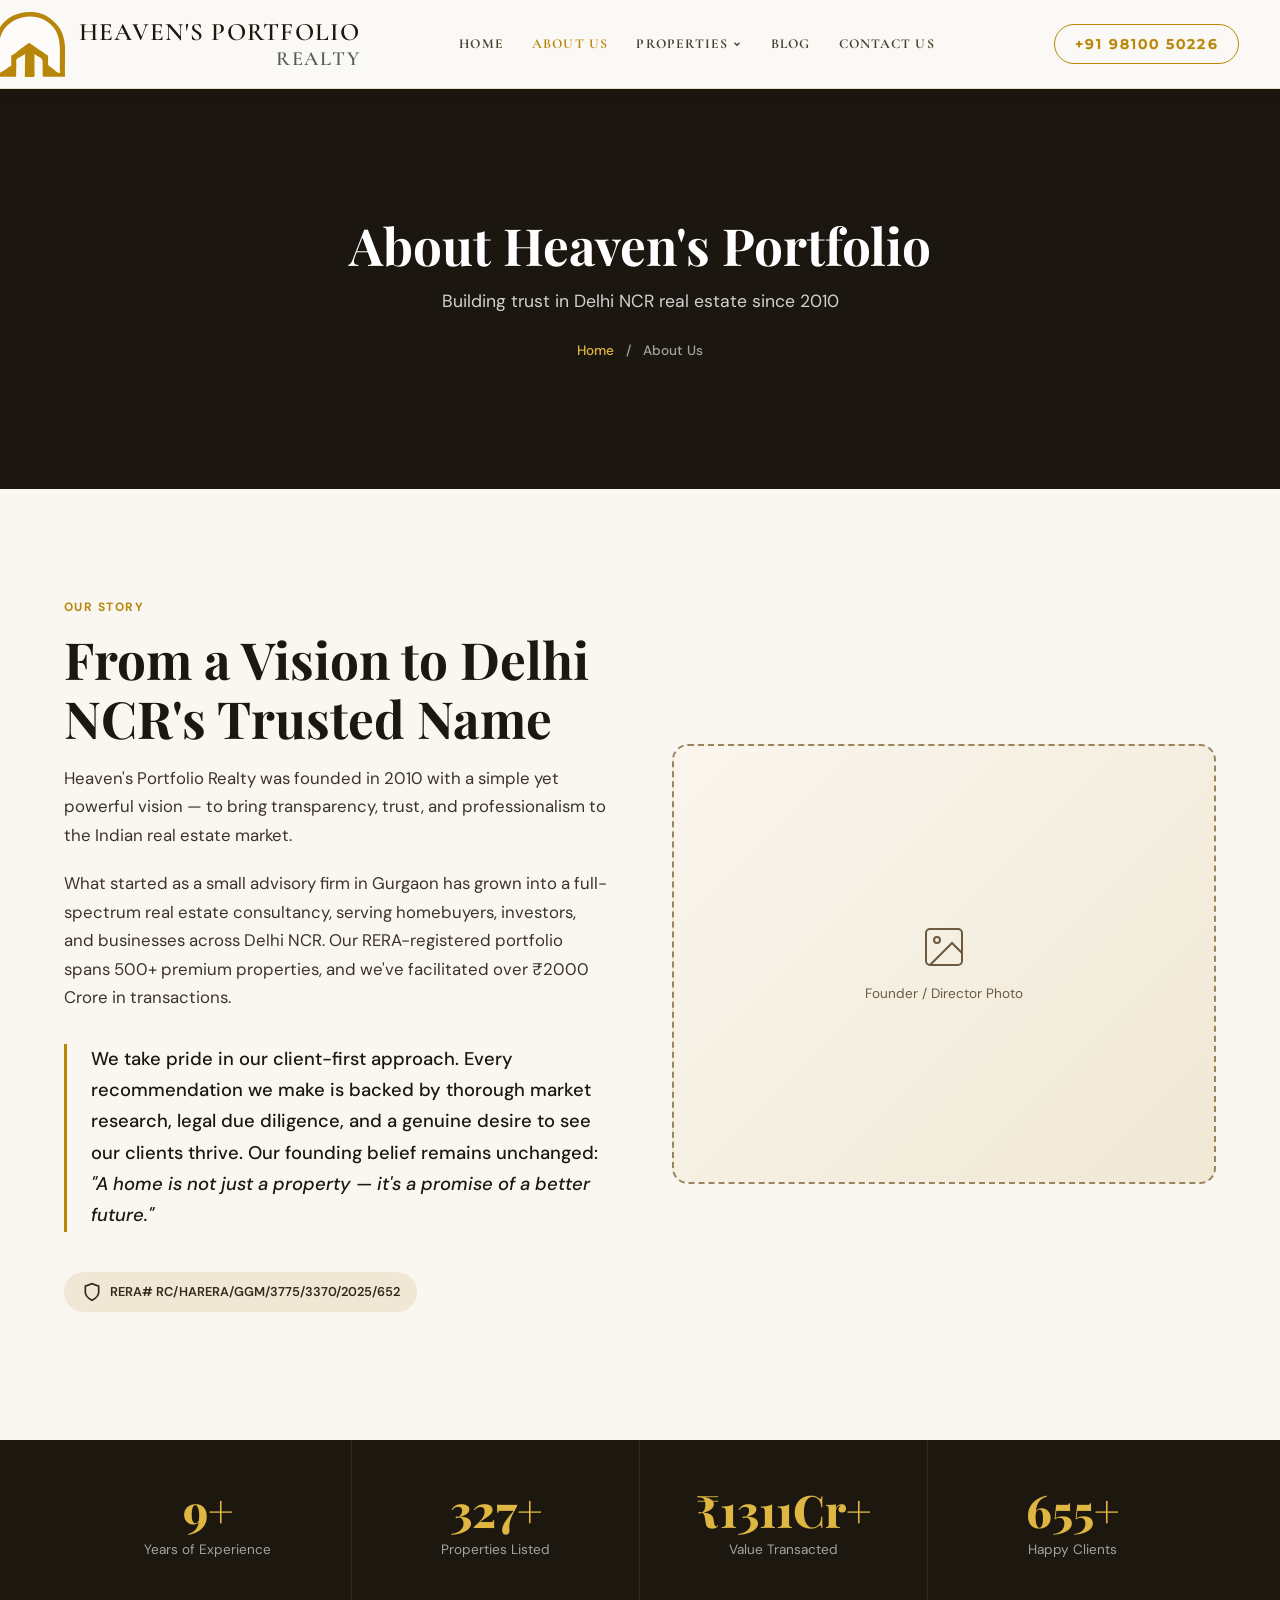
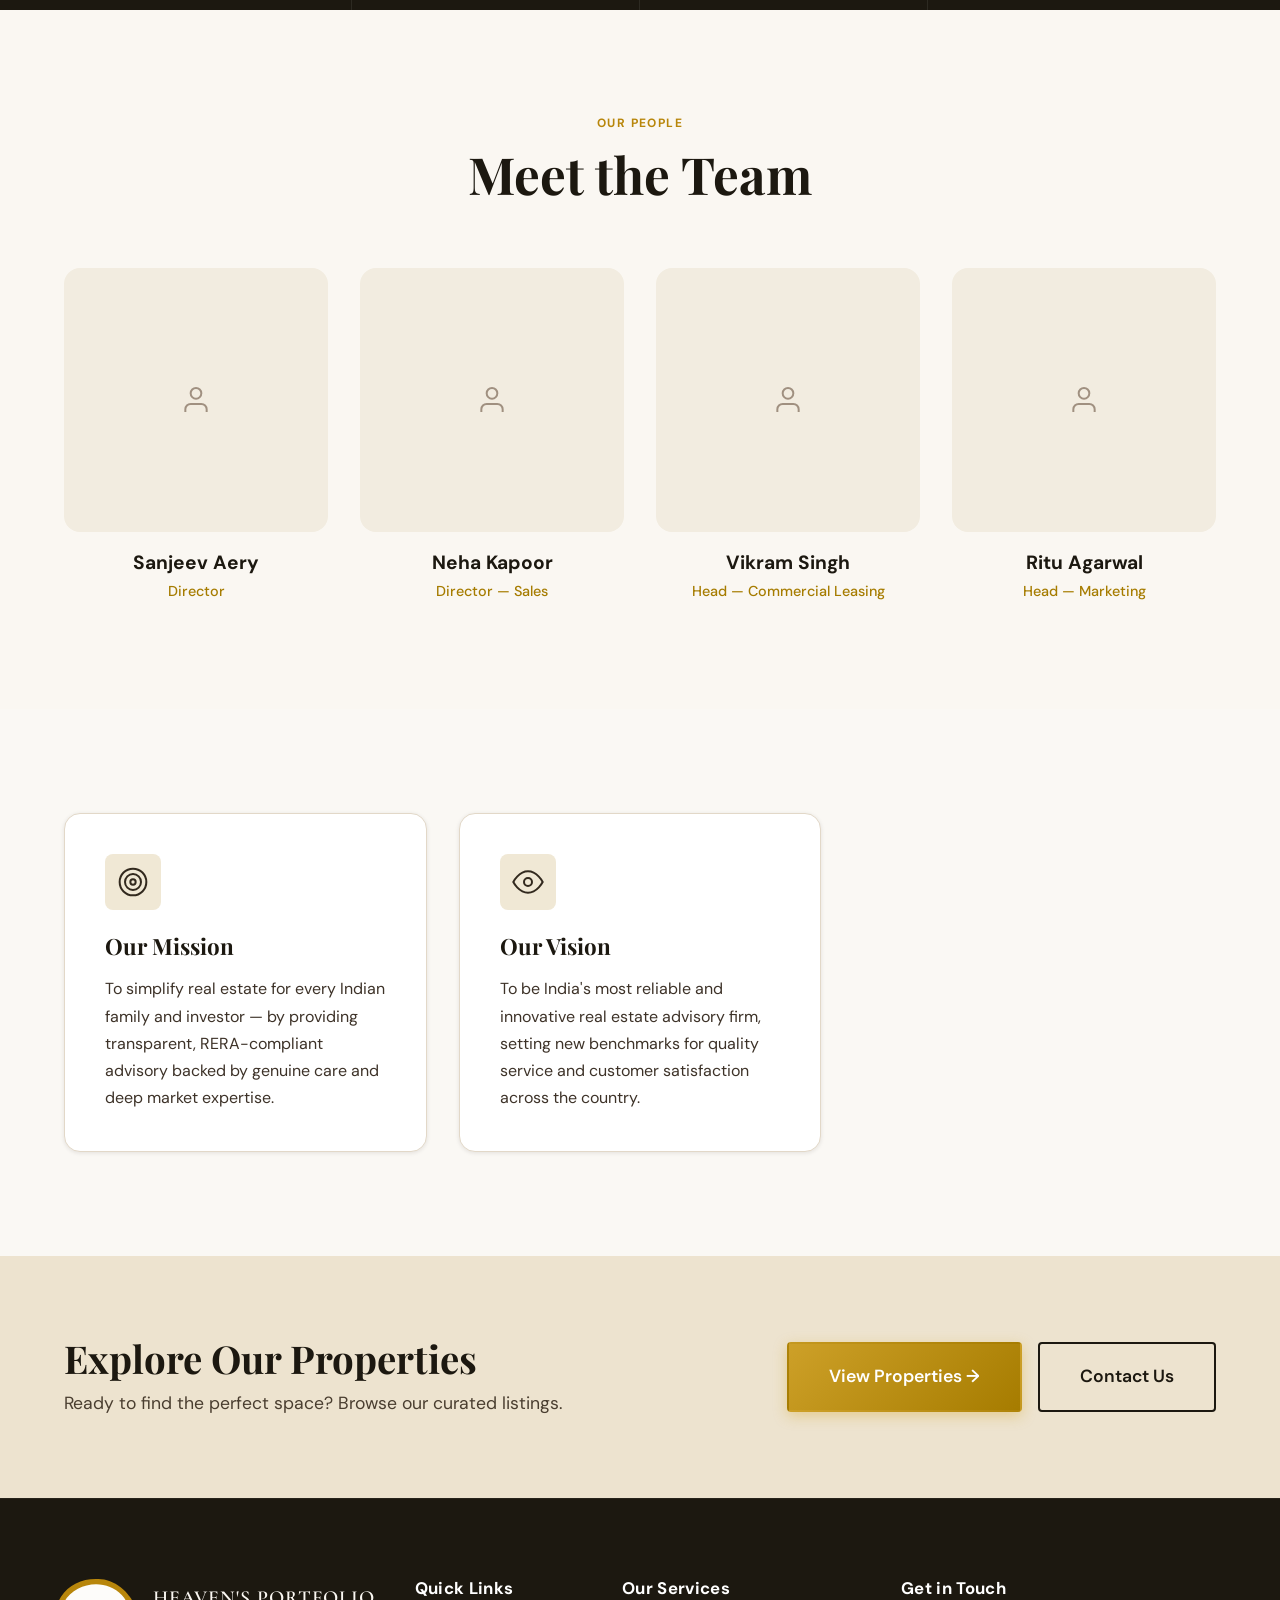
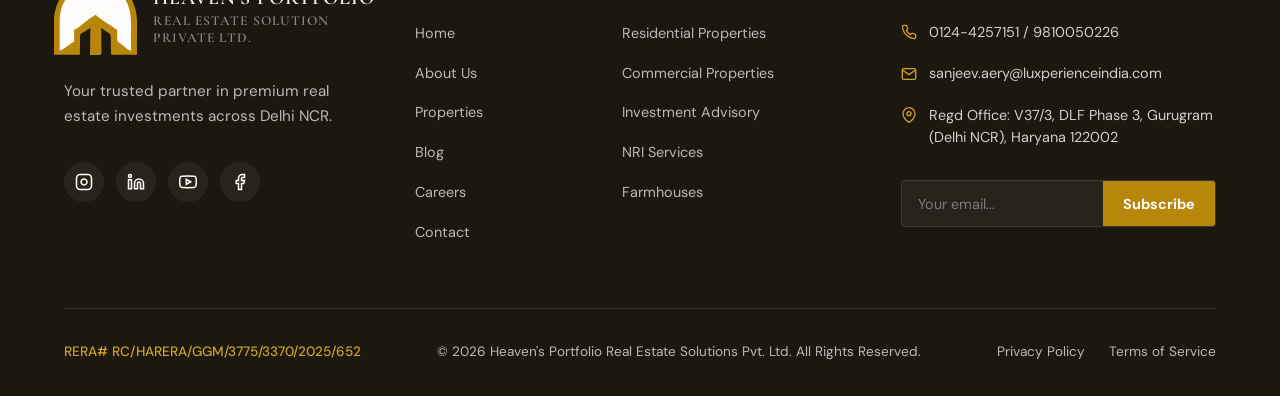
==== commit efdda40e: "Improvements 13-06" ====
--- a/about.html
+++ b/about.html
@@ -7,7 +7,7 @@
   <meta name="description" content="Learn about Heaven's Portfolio — our story, team, and values. 15+ years building trust in Delhi NCR real estate.">
   <link rel="preconnect" href="https://fonts.googleapis.com">
   <link rel="preconnect" href="https://fonts.gstatic.com" crossorigin>
-  <link href="https://fonts.googleapis.com/css2?family=Cormorant+Garamond:wght@300;400;500;600;700&family=DM+Sans:wght@400;500;600;700&family=Playfair+Display:wght@400;500;600;700;800&display=swap" rel="stylesheet">
+  <link href="https://fonts.googleapis.com/css2?family=Cinzel:wght@400;500;600;700&family=Cormorant+Garamond:wght@300;400;500;600;700&family=DM+Sans:wght@400;500;600;700&family=Montserrat:wght@400;500;600;700&family=Playfair+Display:wght@400;500;600;700;800&family=Spectral:wght@300;400;500;600;700&display=swap" rel="stylesheet">
   <link rel="stylesheet" href="css/style.css">
 </head>
 <body>
--- a/css/style.css
+++ b/css/style.css
@@ -65,7 +65,7 @@
   --duration:   0.35s;
 
   --container:  1200px;
-  --section-py: 5rem;
+  --section-py: 6.5rem;
 }
 
 /* ── Reset ── */
@@ -101,8 +101,8 @@
   display: inline-flex;
   align-items: center;
   gap: .5rem;
-  padding: .85rem 1.75rem;
-  font-size: .9rem;
+  padding: 1rem 2rem;
+  font-size: 1rem;
   font-weight: 600;
   font-family: var(--font-body);
   border-radius: var(--radius-sm);
@@ -111,9 +111,9 @@
   white-space: nowrap;
   cursor: pointer;
 }
-.btn-sm { padding: .65rem 1.5rem; font-size: .95rem; transition: all var(--duration) var(--ease); }
-.header.scrolled .btn-sm { padding: .5rem 1.2rem; font-size: .85rem; }
-.btn-lg  { padding: 1.05rem 2.2rem; font-size: 1rem; }
+.btn-sm { padding: .75rem 1.5rem; font-size: .9rem; transition: all var(--duration) var(--ease); }
+.header.scrolled .btn-sm { padding: .6rem 1.25rem; font-size: .85rem; }
+.btn-lg  { padding: 1.15rem 2.5rem; font-size: 1.1rem; }
 
 .btn-accent {
   background: linear-gradient(135deg, var(--gold-400), var(--gold-600));
@@ -164,6 +164,7 @@
 .badge-gold    { background: var(--gold-100); color: var(--gold-600); border: 1px solid #e8c85a55; }
 .badge-success { background: var(--green-100); color: var(--green-600); border: 1px solid #3d996033; }
 .badge-info    { background: #e8f0ff; color: #3358cc; border: 1px solid #3358cc33; }
+.badge-ultra   { background: #FDF0D0; color: #92640A; border: 1px solid #92640A33; }
 
 /* ── Section Helpers ── */
 .section { padding: var(--section-py) 0; }
@@ -181,7 +182,7 @@
 }
 
 .section-title {
-  font-size: clamp(1.8rem, 3vw, 2.8rem);
+  font-size: clamp(2rem, 4vw, 3.2rem);
   font-weight: 700;
   color: var(--green-900);
   margin-bottom: 1rem;
@@ -232,7 +233,7 @@
   position: fixed;
   top: 0; left: 0; width: 100%;
   z-index: 1000;
-  padding: 1.75rem 0;
+  padding: 1.575rem 0;
   background: #FAF9F5;
   transition: all var(--duration) var(--ease);
 }
@@ -241,7 +242,7 @@
 .header--dark,
 .header.scrolled {
   background: #FAF9F5;
-  padding: .8rem 0;
+  padding: .72rem 0;
   border-bottom: 1px solid #E8DCC8;
   box-shadow: 0 2px 20px rgba(0,0,0,0.07);
 }
@@ -265,7 +266,7 @@
 }
 .logo {
   flex: 1;
-  margin-left: -10px; /* Offset to visually align the image's bounding box */
+  margin-left: -30px; /* Offset to visually align the image's bounding box */
 }
 .footer-logo {
   margin-bottom: 1.25rem;
@@ -280,15 +281,14 @@
 
 /* Header logo image */
 .header-logo-img {
-  height: 80px;
+  height: 72px;
   width: auto;
   display: block;
   flex-shrink: 0;
-  filter: drop-shadow(0 1px 3px rgba(0,0,0,.3));
   transition: height var(--duration) var(--ease);
 }
 .header--dark .header-logo-img,
-.header.scrolled .header-logo-img { height: 72px; }
+.header.scrolled .header-logo-img { height: 65px; }
 
 /* Wordmark beside the logo icon */
 .logo-wordmark {
@@ -299,8 +299,9 @@
 }
 .logo-name {
   font-family: 'Cormorant Garamond', serif;
-  font-size: 1.5rem;
+  font-size: 1.665rem;
   font-weight: 600;
+  white-space: nowrap;
   text-transform: uppercase;
   letter-spacing: 0.05em;
   color: #1C1810;
@@ -308,7 +309,7 @@
   transition: font-size var(--duration) var(--ease);
 }
 .header--dark .logo-name,
-.header.scrolled .logo-name { font-size: 1.4rem; color: #1C1810; }
+.header.scrolled .logo-name { font-size: 1.575rem; color: #1C1810; }
 .header--dark .logo-name em,
 .header.scrolled .logo-name em { color: #1C1810; }
 .logo-name em {
@@ -319,7 +320,7 @@
 }
 .logo-sub {
   font-family: 'Cormorant Garamond', serif;
-  font-size: 1.5rem;
+  font-size: 1.35rem;
   font-weight: 600;
   letter-spacing: .08em;
   text-transform: uppercase;
@@ -329,7 +330,8 @@
   transition: font-size var(--duration) var(--ease);
 }
 .header--dark .logo-sub,
-.header.scrolled .logo-sub { font-size: 1.4rem; color: #5A5A5A; }
+.header.scrolled .logo-sub { font-size: 1.26rem; color: #5A5A5A; }
+.header .logo-sub { align-self: flex-end; }
 
 /* Legacy .logo-text (footer uses inline styles — let wordmark handle it) */
 .logo-text {
@@ -360,23 +362,26 @@
   display: flex;
   align-items: center;
   gap: .25rem;
-  transform: translateX(27px);
+  transform: translateX(72px);
+  position: relative;
+  z-index: 10;
 }
 .nav-link {
   display: flex;
   align-items: center;
   gap: .25rem;
-  padding: .6rem 1rem;
+  padding: .54rem .9rem;
   color: #4A3E30;
-  font-size: .85rem;
-  font-weight: 600;
+  font-family: 'Cormorant Garamond', serif;
+  font-size: 1.05rem;
+  font-weight: 700;
   text-transform: uppercase;
-  letter-spacing: .12em;
+  letter-spacing: .08em;
   border-radius: var(--radius-sm);
   transition: all var(--duration) var(--ease);
 }
 .header--dark .nav-link,
-.header.scrolled .nav-link { font-size: .82rem; padding: .5rem .85rem; color: #4A3E30; }
+.header.scrolled .nav-link { font-size: .855rem; padding: .45rem .765rem; color: #4A3E30; }
 .header--dark .nav-link:hover, .header--dark .nav-link.active,
 .header.scrolled .nav-link:hover, .header.scrolled .nav-link.active { color: #B8860B; }
 .nav-link:hover, .nav-link.active { color: #B8860B; }
@@ -387,7 +392,7 @@
   position: absolute;
   top: calc(100% + .5rem);
   left: 0;
-  min-width: 280px;
+  min-width: 180px;
   background: var(--charcoal-800);
   border-radius: var(--radius-md);
   padding: .4rem;
@@ -415,10 +420,12 @@
 .dropdown-menu a {
   display: block;
   width: 100%;
-  padding: .9rem 1.25rem;
+  padding: .5rem .85rem;
   color: rgba(255,255,255,.75);
+  font-family: 'Cormorant Garamond', serif;
   font-size: .9rem;
-  font-weight: 500;
+  font-weight: 600;
+  letter-spacing: .05em;
   border-radius: var(--radius-sm);
   transition: background .2s, color .2s;
   cursor: pointer;
@@ -437,13 +444,16 @@
   display: inline-flex;
   align-items: center;
   gap: .5rem;
-  padding: .6rem 1.5rem;
+  padding: .585rem 1.44rem;
   border: 1px solid #B8860B;
   border-radius: var(--radius-full);
   color: #B8860B;
+  font-family: 'Montserrat', sans-serif;
   font-size: .95rem;
   font-weight: 600;
-  letter-spacing: .05em;
+  text-transform: uppercase;
+  letter-spacing: .15em;
+  text-shadow: 0 0 1px currentColor;
   text-decoration: none;
   transition: all var(--duration) var(--ease);
 }
@@ -453,7 +463,7 @@
   background: #B8860B;
 }
 .header--dark .header-phone-btn,
-.header.scrolled .header-phone-btn { padding: .5rem 1.25rem; font-size: .85rem; border-color: #B8860B; color: #B8860B; }
+.header.scrolled .header-phone-btn { padding: .495rem 1.215rem; font-size: .855rem; border-color: #B8860B; color: #B8860B; }
 .header--dark .header-phone-btn:hover,
 .header.scrolled .header-phone-btn:hover { background: #B8860B; color: #FFFFFF; }
 
@@ -482,8 +492,8 @@
    HERO
    ================================================================ */
 .hero {
-  margin-top: 91px;
-  height: calc(100vh - 91px);
+  margin-top: 89px;
+  height: calc(100vh - 89px);
   min-height: 500px;
   position: relative;
   display: flex;
@@ -667,7 +677,7 @@
   align-items: center;
 }
 .about-content .section-title { margin-top: .5rem; }
-.about-text { color: var(--gray-500); font-size: .95rem; margin-bottom: 1.1rem; line-height: 1.75; }
+.about-text { font-family: 'Spectral', serif; color: var(--gray-500); font-size: 1.05rem; margin-bottom: 1.1rem; line-height: 1.8; font-weight: 400; }
 .about-image-wrap { position: relative; }
 .about-image-placeholder {
   width: 100%;
@@ -715,7 +725,7 @@
    ================================================================ */
 .properties-grid {
   display: grid;
-  grid-template-columns: repeat(3, 1fr);
+  grid-template-columns: repeat(2, 1fr);
   gap: 2rem;
 }
 .property-card {
@@ -728,7 +738,7 @@
 .property-card:hover { box-shadow: var(--shadow-lg); border-color: var(--gold-300); transform: translateY(-5px); }
 .property-image {
   position: relative;
-  height: 240px;
+  aspect-ratio: 16 / 9;
   overflow: hidden;
 }
 .property-image-placeholder {
@@ -830,7 +840,7 @@
 /* ================================================================
    INTERNAL PAGES: HERO
    ================================================================ */
-.page-hero { margin-top: 91px; height: 400px; display: flex; align-items: center; position: relative; background: var(--green-900); overflow: hidden; }
+.page-hero { margin-top: 89px; height: 400px; display: flex; align-items: center; position: relative; background: var(--green-900); overflow: hidden; }
 .page-hero-bg { position: absolute; inset: 0; background: url('https://images.unsplash.com/photo-1600585154340-be6161a56a0c?w=1920&q=80') center/cover; opacity: 0.4; filter: grayscale(50%); }
 .page-hero-overlay { position: absolute; inset: 0; background: rgba(28, 24, 16, 0.45); }
 .page-hero-content { position: relative; z-index: 2; text-align: center; animation: fadeUp .8s var(--ease) forwards; }
@@ -1061,7 +1071,10 @@
 /* ================================================================
    ACTION PANEL (BUY / SELL / RENT / LEASE)
    ================================================================ */
-.action-panel-section { background: #F5EFE0; }
+.action-panel-section {
+  background: #F5EFE0;
+  padding-bottom: 11rem;
+}
 .action-panel {
   display: grid;
   grid-template-columns: 1fr auto 1fr;
@@ -1083,10 +1096,11 @@
 }
 .action-col { display: flex; flex-direction: column; gap: 1rem; }
 .action-col-label { font-size: .75rem; font-weight: 700; letter-spacing: .1em; text-transform: uppercase; color: var(--gray-400); text-align: center; margin-bottom: .25rem; }
-.action-btn { width: 100%; padding: 1rem 1.5rem; border: 2px solid #E8DCC8; border-radius: var(--radius-md); font-size: 1rem; font-weight: 700; font-family: var(--font-body); color: #1C1810; background: #FFFFFF; cursor: pointer; transition: all var(--duration) var(--ease); letter-spacing: .05em; }
-.action-btn:hover { border-color: #CDA028; color: #8B6508; background: #FDF9E6; transform: translateY(-2px); box-shadow: var(--shadow-md); }
+.action-btn { width: 100%; padding: 1rem 1.5rem; border: 1px solid rgba(146, 100, 10, 0.45); border-radius: var(--radius-md); font-size: 1rem; font-weight: 500; font-family: 'Cinzel', serif; color: #1C1810; background: #FFFFFF; cursor: pointer; transition: all var(--duration) var(--ease); letter-spacing: 0.18em; display: flex; align-items: center; justify-content: center; gap: 0.6rem; }
+.action-btn:hover { border: 1px solid rgba(146, 100, 10, 0.90); color: #8B6508; background: #FDF9E6; transform: translateY(-2px); box-shadow: var(--shadow-md); }
 .action-btn.active { background: #1C1810; border-color: #1C1810; color: #FFFFFF; box-shadow: 0 4px 14px rgba(26,23,20,.25); }
-.action-btn--large { padding: 1.4rem 1.5rem; font-size: 1.15rem; letter-spacing: .08em; }
+.action-btn.active svg { stroke: #FFFFFF; }
+.action-btn--large { padding: 1.4rem 1.5rem; font-size: 1.15rem; }
 .action-divider { width: 1px; background: var(--gray-200); align-self: stretch; margin: 1.5rem 0; }
 
 .buy-expand { max-height: 0; overflow: hidden; transition: max-height .6s var(--ease), opacity .4s var(--ease); opacity: 0; }
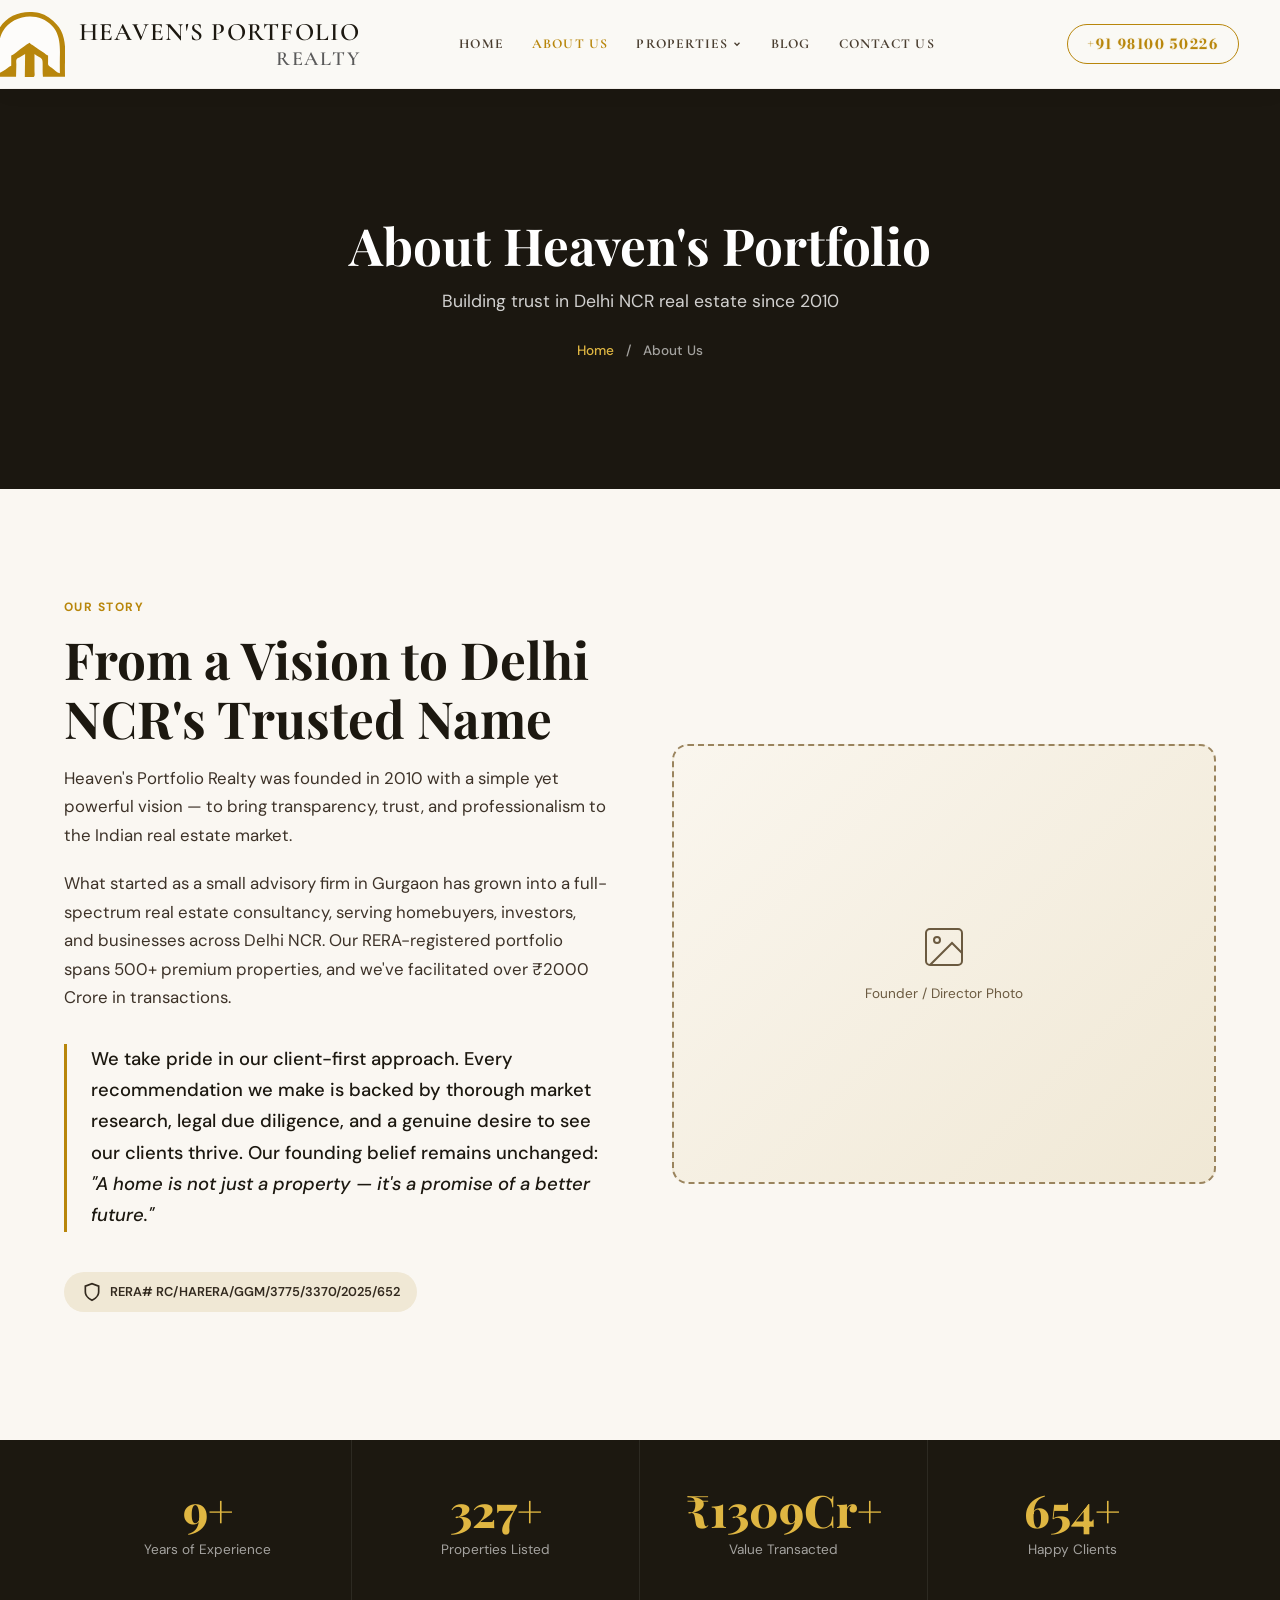
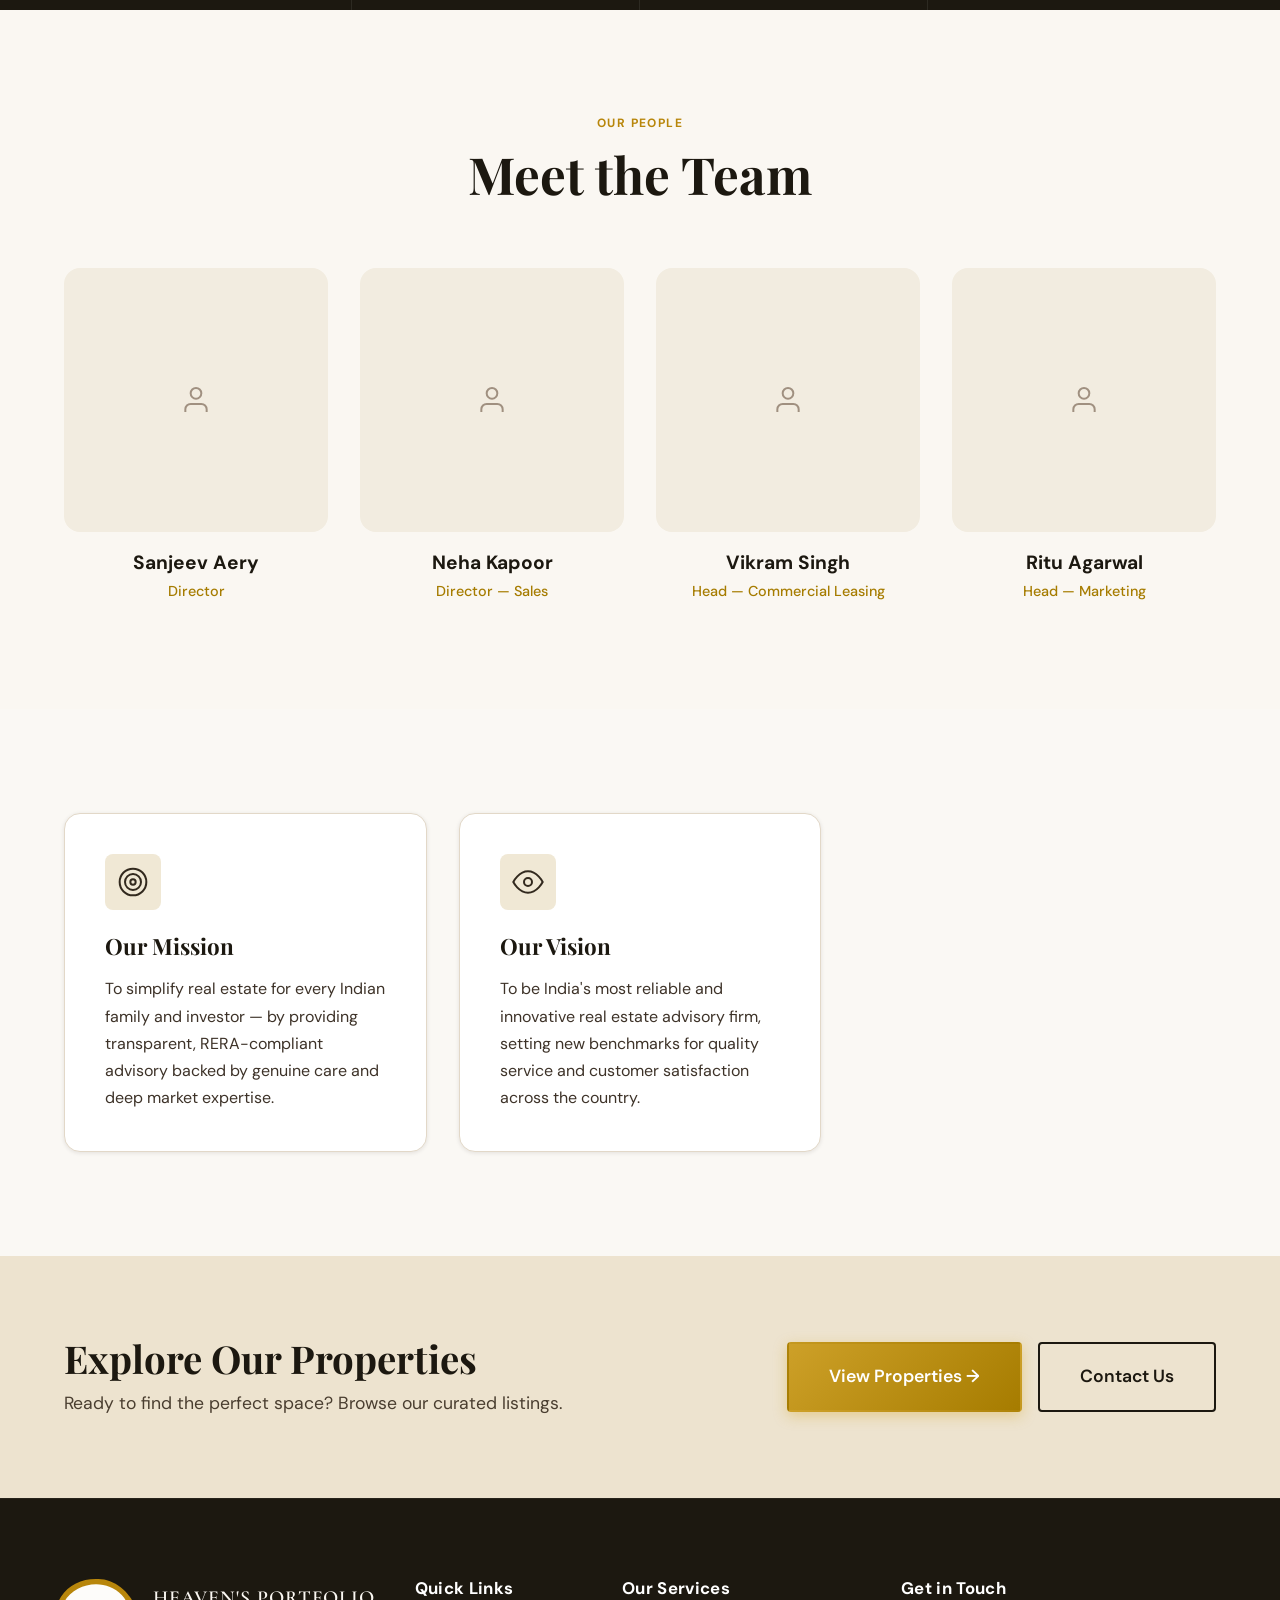
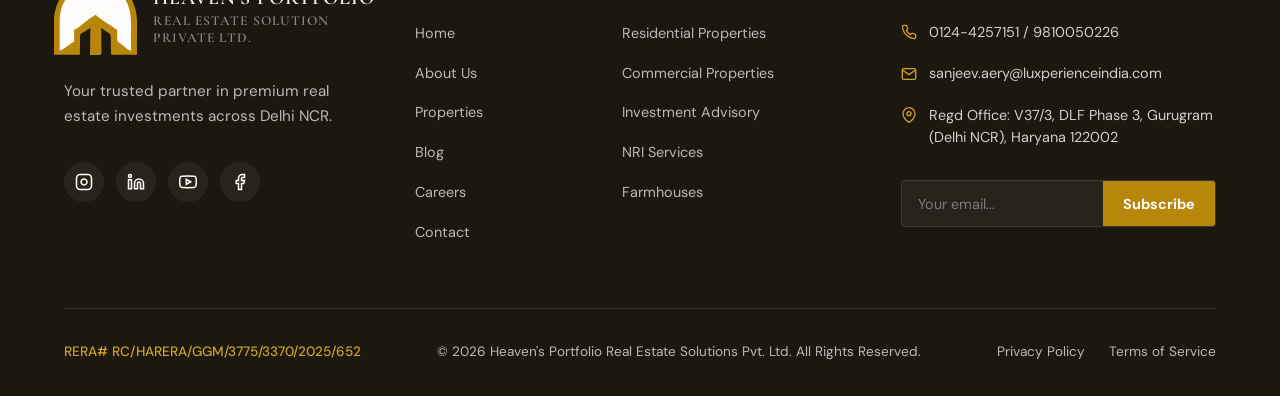
==== commit 8b991517: "Improvements 16-06" ====
--- a/about.html
+++ b/about.html
@@ -7,7 +7,7 @@
   <meta name="description" content="Learn about Heaven's Portfolio — our story, team, and values. 15+ years building trust in Delhi NCR real estate.">
   <link rel="preconnect" href="https://fonts.googleapis.com">
   <link rel="preconnect" href="https://fonts.gstatic.com" crossorigin>
-  <link href="https://fonts.googleapis.com/css2?family=Cinzel:wght@400;500;600;700&family=Cormorant+Garamond:wght@300;400;500;600;700&family=DM+Sans:wght@400;500;600;700&family=Montserrat:wght@400;500;600;700&family=Playfair+Display:wght@400;500;600;700;800&family=Spectral:wght@300;400;500;600;700&display=swap" rel="stylesheet">
+  <link href="https://fonts.googleapis.com/css2?family=Bodoni+Moda+SC:wght@400;500;600;700&family=Cinzel:wght@400;500;600;700&family=Cormorant+Garamond:wght@300;400;500;600;700&family=DM+Sans:wght@400;500;600;700&family=Montserrat:wght@400;500;600;700&family=Playfair+Display:wght@400;500;600;700;800&family=Spectral:wght@300;400;500;600;700&display=swap" rel="stylesheet">
   <link rel="stylesheet" href="css/style.css">
 </head>
 <body>
@@ -34,10 +34,12 @@
         </div>
         <a href="blog.html" class="nav-link">Blog</a>
         <a href="contact.html" class="nav-link">Contact Us</a>
+        <a href="tel:+919899335602" class="nav-link nav-link--mobile-phone">
+          +91 9899 3356 02
+        </a>
       </nav>
       <div class="header-actions">
-        <a href="tel:9810050226" class="header-phone-btn" id="header-phone">
-          +91 98100 50226
+        <a href="tel:9810050226" class="header-phone-btn" id="header-phone">+91 98100 50226
         </a>
       </div>
       <button class="hamburger" id="hamburger" aria-label="Toggle menu">
--- a/css/style.css
+++ b/css/style.css
@@ -243,7 +243,7 @@
 .header.scrolled {
   background: #FAF9F5;
   padding: .72rem 0;
-  border-bottom: 1px solid #E8DCC8;
+  border-bottom: none;
   box-shadow: 0 2px 20px rgba(0,0,0,0.07);
 }
 
@@ -385,6 +385,7 @@
 .header--dark .nav-link:hover, .header--dark .nav-link.active,
 .header.scrolled .nav-link:hover, .header.scrolled .nav-link.active { color: #B8860B; }
 .nav-link:hover, .nav-link.active { color: #B8860B; }
+.nav-link--mobile-phone { display: none; }
 
 /* Dropdown */
 .nav-dropdown { position: relative; }
@@ -448,11 +449,11 @@
   border: 1px solid #B8860B;
   border-radius: var(--radius-full);
   color: #B8860B;
-  font-family: 'Montserrat', sans-serif;
-  font-size: .95rem;
+  font-family: 'Bodoni Moda SC', serif;
+  font-size: 1.15rem;
   font-weight: 600;
   text-transform: uppercase;
-  letter-spacing: .15em;
+  letter-spacing: .12em;
   text-shadow: 0 0 1px currentColor;
   text-decoration: none;
   transition: all var(--duration) var(--ease);
@@ -964,13 +965,14 @@
     transition: all .3s var(--ease);
     transform: translateX(0) translateY(-10px); /* Reset desktop translateX */
     box-shadow: var(--shadow-lg);
-    border-top: 1px solid #E8DCC8;
+    border-top: none;
+    margin-top: -1px;
   }
   .nav.open {
     opacity: 1;
     pointer-events: auto;
     transform: translateX(0) translateY(0);
-    padding: 1rem 0;
+    padding: 0 0 1rem 0;
   }
   .nav-link {
     width: 100%;
@@ -981,6 +983,27 @@
     font-size: .95rem;
   }
   .nav-link:hover, .nav-link.active { color: #B8860B; }
+  .nav-link.nav-link--mobile-phone {
+    display: inline-flex;
+    align-items: center;
+    justify-content: center;
+    font-family: 'Bodoni Moda SC', serif;
+    font-size: .77rem;
+    color: #B8860B;
+    letter-spacing: .12em;
+    font-weight: 600;
+    text-transform: uppercase;
+    border: 1px solid #B8860B;
+    border-radius: 50px;
+    padding: .225rem .675rem;
+    margin: .825rem 0 .825rem .825rem;
+    width: max-content;
+    text-shadow: 0 0 1px currentColor;
+  }
+  .nav-link.nav-link--mobile-phone:hover, .nav-link.nav-link--mobile-phone:active {
+    background: #B8860B;
+    color: #FFFFFF;
+  }
   .nav-dropdown { width: 100%; }
   .dropdown-menu {
     position: static;
@@ -1025,6 +1048,10 @@
   .header-phone-btn { display: none; }
 
   /* General layout */
+  .hero { 
+    margin-top: 73px; 
+    height: calc(100vh - 73px); 
+  }
   .hero-title { font-size: 2.25rem; }
   .section-header { flex-direction: column; align-items: flex-start; gap: 1rem; }
   .section-header a { align-self: flex-start; }
@@ -1050,7 +1077,7 @@
   .position-meta { flex-wrap: wrap; }
 
   /* Page hero spacing for smaller header */
-  .page-hero { padding-top: 80px; }
+  .page-hero { margin-top: 73px; padding-top: 80px; }
 
   /* Stats bar — prevent horizontal overflow */
   .stats { overflow-x: hidden; }
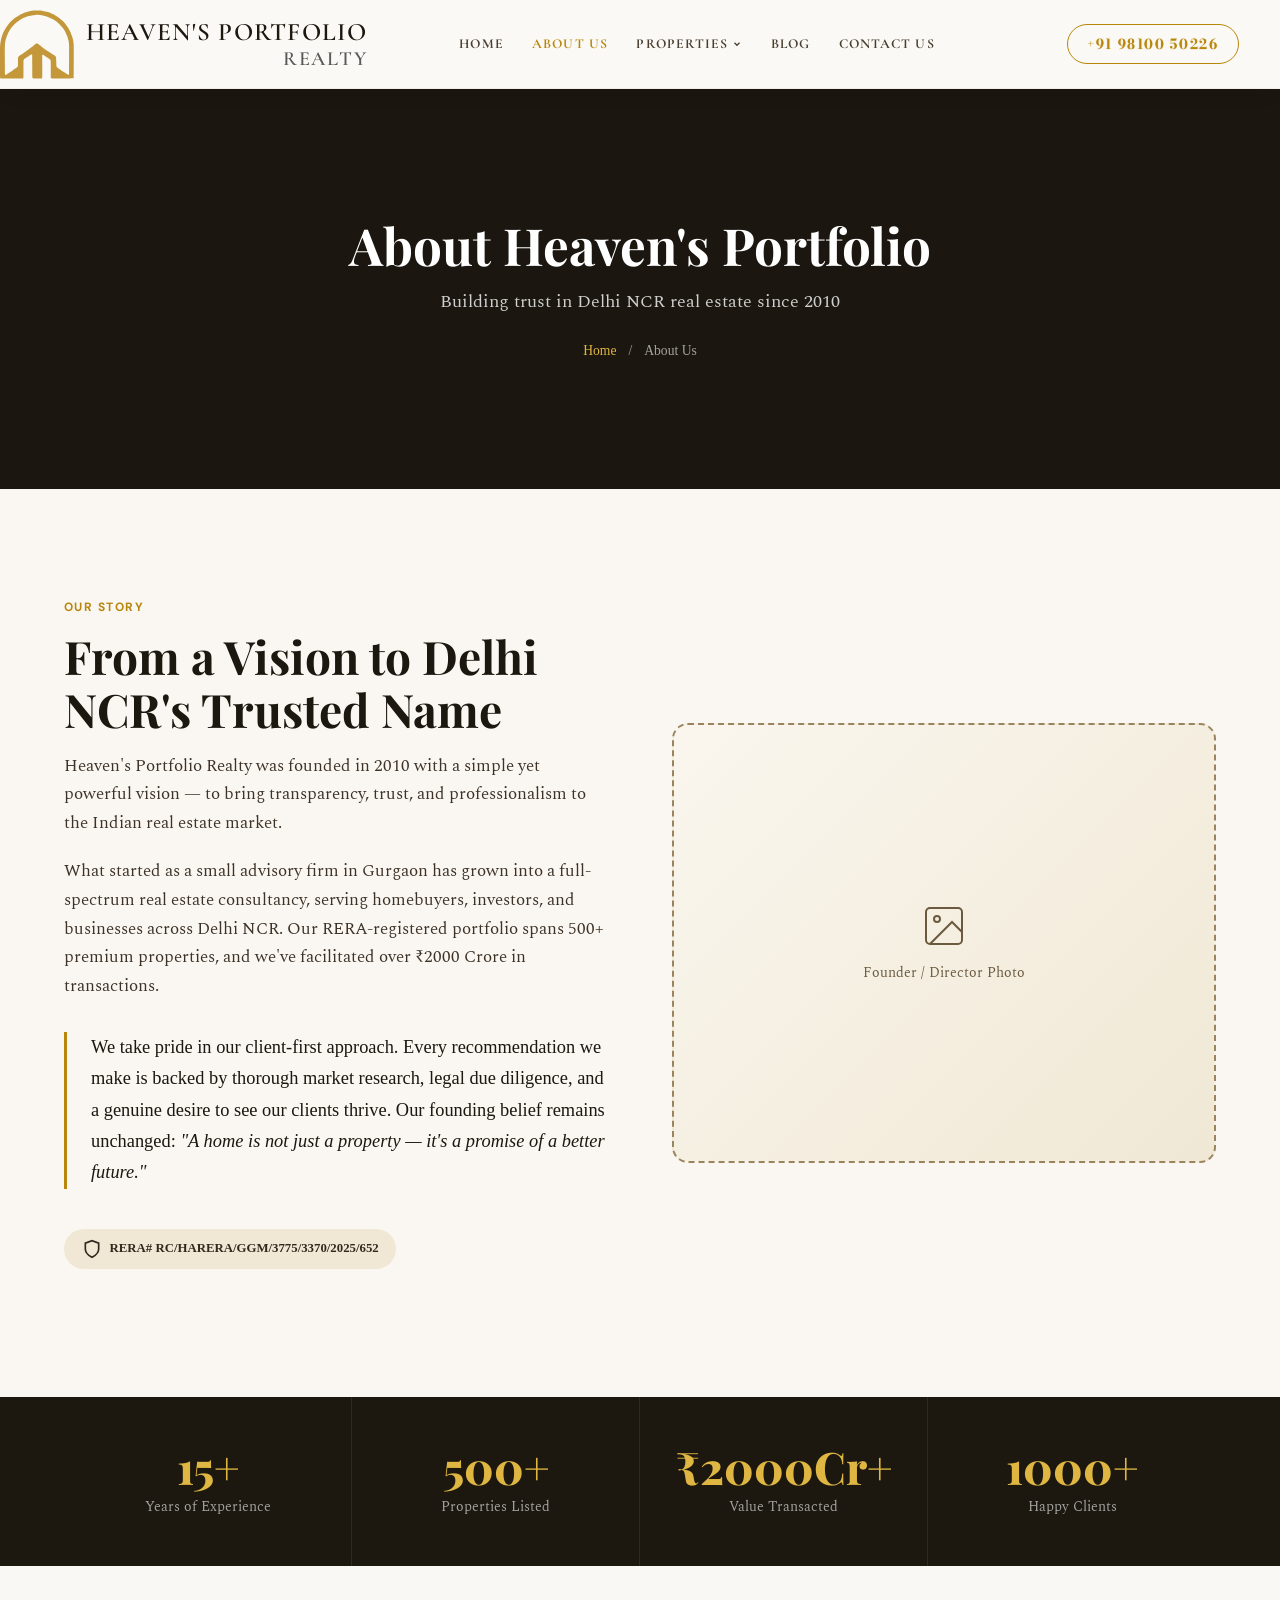
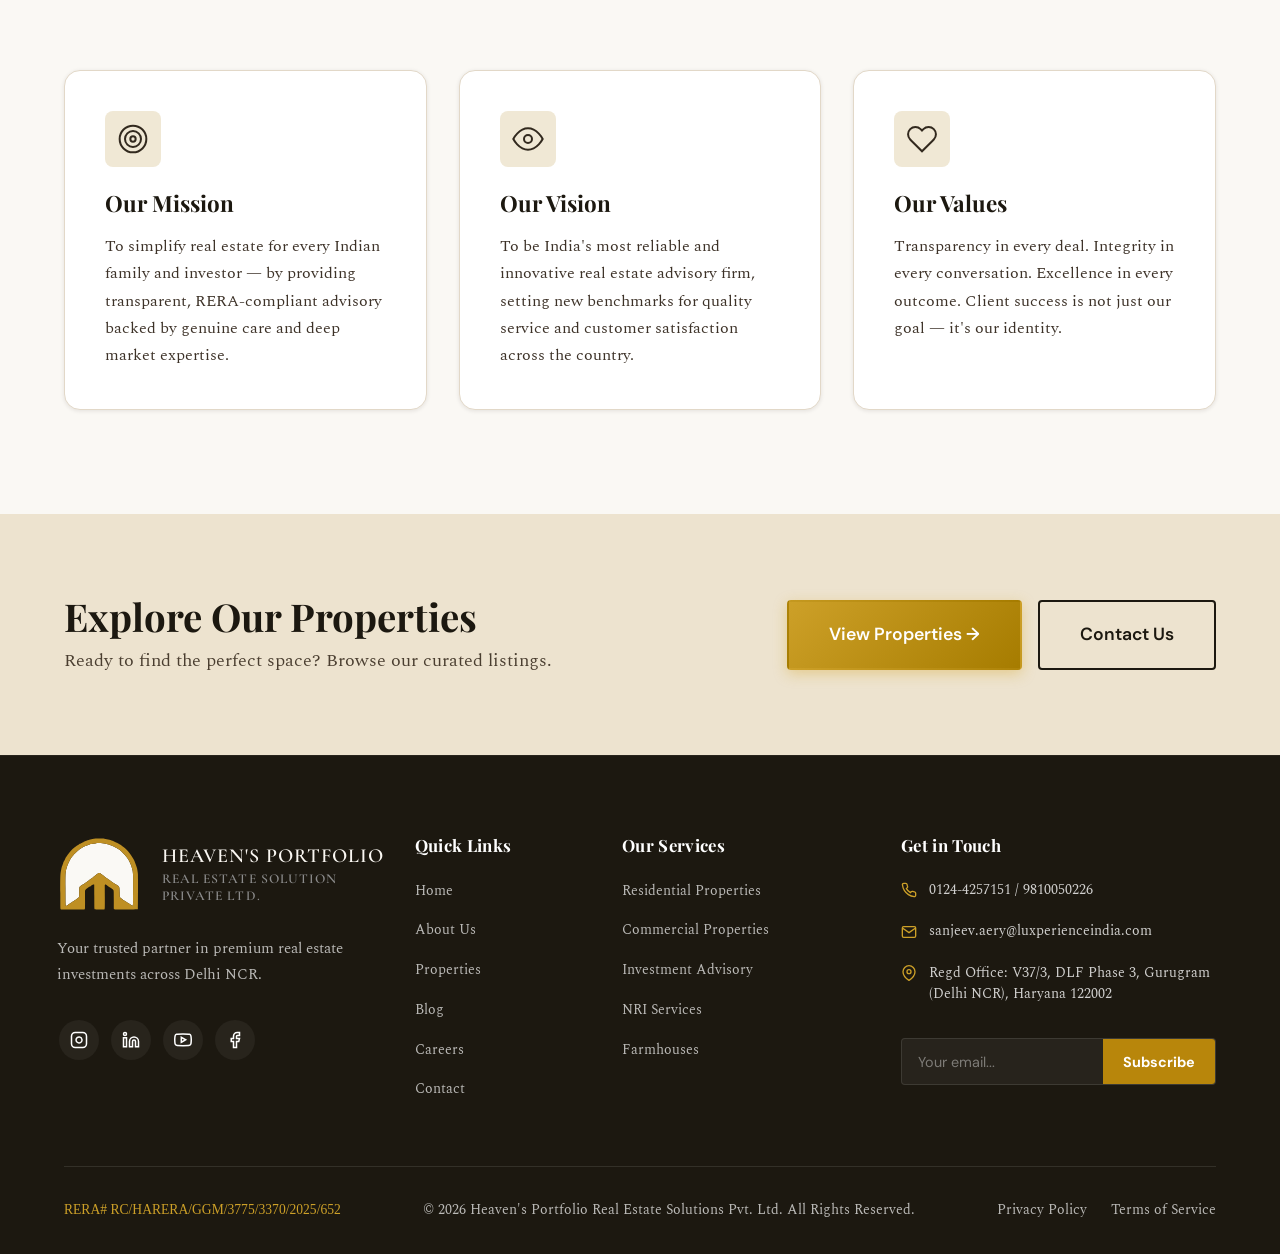
==== commit 54b28fc1: "fixed logo" ====
--- a/about.html
+++ b/about.html
@@ -10,13 +10,13 @@
   <link href="https://fonts.googleapis.com/css2?family=Bodoni+Moda+SC:wght@400;500;600;700&family=Cinzel:wght@400;500;600;700&family=Cormorant+Garamond:wght@300;400;500;600;700&family=DM+Sans:wght@400;500;600;700&family=Montserrat:wght@400;500;600;700&family=Playfair+Display:wght@400;500;600;700;800&family=Spectral:wght@300;400;500;600;700&display=swap" rel="stylesheet">
   <link rel="stylesheet" href="css/style.css">
 </head>
-<body>
+<body class="page-about">
 
   <!-- ========== NAVIGATION ========== -->
   <header class="header header--dark" id="header">
     <div class="container header-inner">
       <a href="index.html" class="logo" id="logo">
-        <img src="logo-transparent.svg" alt="Heaven's Portfolio Realty" class="header-logo-img">
+        <img src="header_logo.svg" alt="Heaven's Portfolio Realty" class="header-logo-img">
         <div class="logo-wordmark">
           <span class="logo-name">Heaven's <em>Portfolio</em></span>
           <span class="logo-sub">Realty</span>
@@ -67,7 +67,7 @@
       <div class="story-grid">
         <div class="story-content">
           <span class="section-tag">Our Story</span>
-          <h2 class="section-title">From a Vision to Delhi NCR's Trusted Name</h2>
+          <h2 class="section-title" style="font-size: clamp(1.8rem, 3.6vw, 2.88rem);">From a Vision to Delhi NCR's Trusted Name</h2>
           <p>Heaven's Portfolio Realty was founded in 2010 with a simple yet powerful vision — to bring transparency, trust, and professionalism to the Indian real estate market.</p>
           <p>What started as a small advisory firm in Gurgaon has grown into a full-spectrum real estate consultancy, serving homebuyers, investors, and businesses across Delhi NCR. Our RERA-registered portfolio spans 500+ premium properties, and we've facilitated over ₹2000 Crore in transactions.</p>
           <p>We take pride in our client-first approach. Every recommendation we make is backed by thorough market research, legal due diligence, and a genuine desire to see our clients thrive. Our founding belief remains unchanged: <em>"A home is not just a property — it's a promise of a better future."</em></p>
@@ -91,64 +91,26 @@
     <div class="container">
       <div class="stats-grid">
         <div class="stat-card">
-          <div class="stat-number"><span class="counter" data-target="15">0</span>+</div>
+          <div class="stat-number">15+</div>
           <div class="stat-label">Years of Experience</div>
         </div>
         <div class="stat-card">
-          <div class="stat-number"><span class="counter" data-target="500">0</span>+</div>
+          <div class="stat-number">500+</div>
           <div class="stat-label">Properties Listed</div>
         </div>
         <div class="stat-card">
-          <div class="stat-number">₹<span class="counter" data-target="2000">0</span>Cr+</div>
+          <div class="stat-number">₹2000Cr+</div>
           <div class="stat-label">Value Transacted</div>
         </div>
         <div class="stat-card">
-          <div class="stat-number"><span class="counter" data-target="1000">0</span>+</div>
+          <div class="stat-number">1000+</div>
           <div class="stat-label">Happy Clients</div>
         </div>
       </div>
     </div>
   </section>
 
-  <!-- ========== TEAM ========== -->
-  <section class="section">
-    <div class="container">
-      <div class="section-header center">
-        <span class="section-tag">Our People</span>
-        <h2 class="section-title">Meet the Team</h2>
-      </div>
-      <div class="team-grid">
-        <div class="team-card" id="team-1">
-          <div class="team-photo-placeholder">
-            <svg width="32" height="32" viewBox="0 0 24 24" fill="none" stroke="currentColor" stroke-width="1.5"><path d="M20 21v-2a4 4 0 0 0-4-4H8a4 4 0 0 0-4 4v2"></path><circle cx="12" cy="7" r="4"></circle></svg>
-          </div>
-          <h4>Sanjeev Aery</h4>
-          <span>Director</span>
-        </div>
-        <div class="team-card" id="team-2">
-          <div class="team-photo-placeholder">
-            <svg width="32" height="32" viewBox="0 0 24 24" fill="none" stroke="currentColor" stroke-width="1.5"><path d="M20 21v-2a4 4 0 0 0-4-4H8a4 4 0 0 0-4 4v2"></path><circle cx="12" cy="7" r="4"></circle></svg>
-          </div>
-          <h4>Neha Kapoor</h4>
-          <span>Director — Sales</span>
-        </div>
-        <div class="team-card" id="team-3">
-          <div class="team-photo-placeholder">
-            <svg width="32" height="32" viewBox="0 0 24 24" fill="none" stroke="currentColor" stroke-width="1.5"><path d="M20 21v-2a4 4 0 0 0-4-4H8a4 4 0 0 0-4 4v2"></path><circle cx="12" cy="7" r="4"></circle></svg>
-          </div>
-          <h4>Vikram Singh</h4>
-          <span>Head — Commercial Leasing</span>
-        </div>
-        <div class="team-card" id="team-4">
-          <div class="team-photo-placeholder">
-            <svg width="32" height="32" viewBox="0 0 24 24" fill="none" stroke="currentColor" stroke-width="1.5"><path d="M20 21v-2a4 4 0 0 0-4-4H8a4 4 0 0 0-4 4v2"></path><circle cx="12" cy="7" r="4"></circle></svg>
-          </div>
-          <h4>Ritu Agarwal</h4>
-          <span>Head — Marketing</span>
-        </div>
-      </div>
-    </div>
-  </section>
+
 
   <!-- ========== MISSION / VISION / VALUES ========== -->
   <section class="section section--alt">
@@ -199,7 +161,7 @@
       <div class="footer-grid">
         <div class="footer-col">
           <a href="index.html" class="footer-logo">
-            <img src="logo-transparent.svg" alt="Heaven's Portfolio Logo" class="footer-logo-img">
+            <img src="logo 1 (Traced).svg" alt="Heaven's Portfolio Logo" class="footer-logo-img">
             <div class="logo-wordmark">
               <span class="logo-name">Heaven's <em>Portfolio</em></span>
               <span class="logo-sub">REAL ESTATE SOLUTION<br>PRIVATE LTD.</span>
--- a/css/style.css
+++ b/css/style.css
@@ -79,6 +79,9 @@
   overflow-x: hidden;
   -webkit-font-smoothing: antialiased;
 }
+body.page-about {
+  font-family: 'Spectral', serif;
+}
 img { max-width:100%; display:block; }
 a { text-decoration:none; color:inherit; }
 ul { list-style:none; }
@@ -285,7 +288,9 @@
   width: auto;
   display: block;
   flex-shrink: 0;
-  transition: height var(--duration) var(--ease);
+  transition: height var(--duration) var(--ease), transform var(--duration) var(--ease);
+  transform: scale(1.12);
+  transform-origin: left center;
 }
 .header--dark .header-logo-img,
 .header.scrolled .header-logo-img { height: 65px; }
@@ -814,14 +819,14 @@
 /* ================================================================
    FOOTER
    ================================================================ */
-.footer { background: #1C1810; color: rgba(255,255,255,.7); padding: 5rem 0 2rem; border-top: 1px solid rgba(255,255,255,.05); }
+.footer { background: #1C1810; color: rgba(255,255,255,.7); padding: 5rem 0 2rem; border-top: 1px solid rgba(255,255,255,.05); font-family: 'Spectral', serif; }
 .footer-grid { display: grid; grid-template-columns: 2fr 1fr 1.5fr 2fr; gap: 4rem; margin-bottom: 4rem; }
 .footer-logo { margin-bottom: 1.5rem; display: inline-flex; }
-.footer-tagline { font-size: .95rem; line-height: 1.7; margin-bottom: 2rem; max-width: 320px; }
-.footer-social { display: flex; gap: .75rem; }
+.footer-tagline { font-size: .95rem; line-height: 1.7; margin-bottom: 2rem; max-width: 320px; transform: translateX(-7px); }
+.footer-social { display: flex; gap: .75rem; transform: translateX(-5px); }
 .social-link { width: 40px; height: 40px; border-radius: 50%; background: rgba(255,255,255,.05); display: flex; align-items: center; justify-content: center; color: var(--white); transition: background var(--duration); }
 .social-link:hover { background: #B8860B; }
-.footer-col h4 { color: var(--white); font-family: var(--font-body); font-size: 1.05rem; font-weight: 700; margin-bottom: 1.5rem; letter-spacing: .02em; }
+.footer-col h4 { color: var(--white); font-size: 1.05rem; font-weight: 700; margin-bottom: 1.5rem; letter-spacing: .02em; }
 .footer-links { display: flex; flex-direction: column; gap: 1rem; }
 .footer-links a { font-size: .9rem; transition: color var(--duration); display: inline-flex; width: fit-content; }
 .footer-links a:hover { color: #DFB642; }
@@ -865,7 +870,7 @@
    ABOUT PAGE
    ================================================================ */
 .story-grid { display: grid; grid-template-columns: 1fr 1fr; gap: 4rem; align-items: center; }
-.story-content p { margin-bottom: 1.25rem; font-size: 1.05rem; color: var(--gray-600); line-height: 1.7; }
+.story-content p { margin-bottom: 1.25rem; font-size: 1.05rem; color: var(--gray-600); line-height: 1.7; font-family: 'Spectral', serif; }
 .story-content p:last-of-type { font-size: 1.15rem; font-weight: 500; color: var(--green-900); padding-left: 1.5rem; border-left: 3px solid #B8860B; margin-top: 2rem; }
 .team-grid { display: grid; grid-template-columns: repeat(4, 1fr); gap: 2rem; margin-top: 3rem; }
 .team-card { text-align: center; }
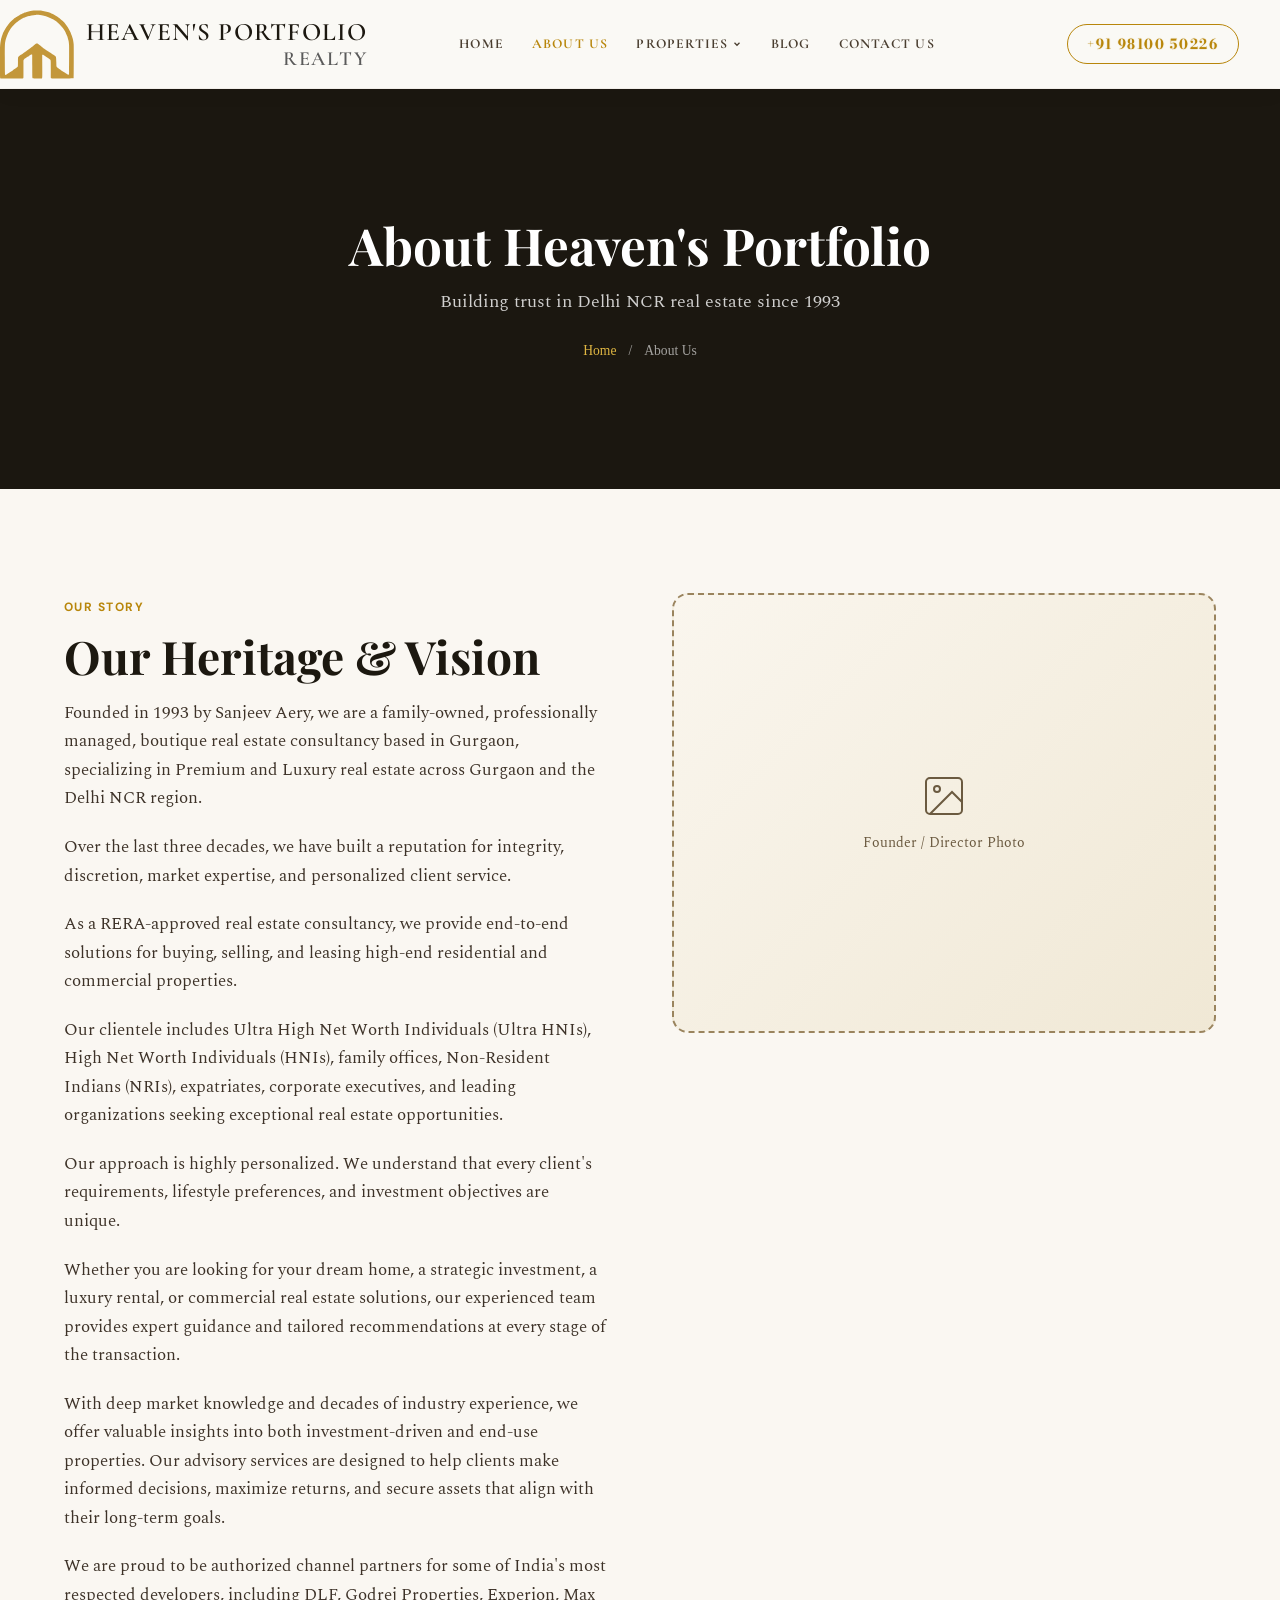
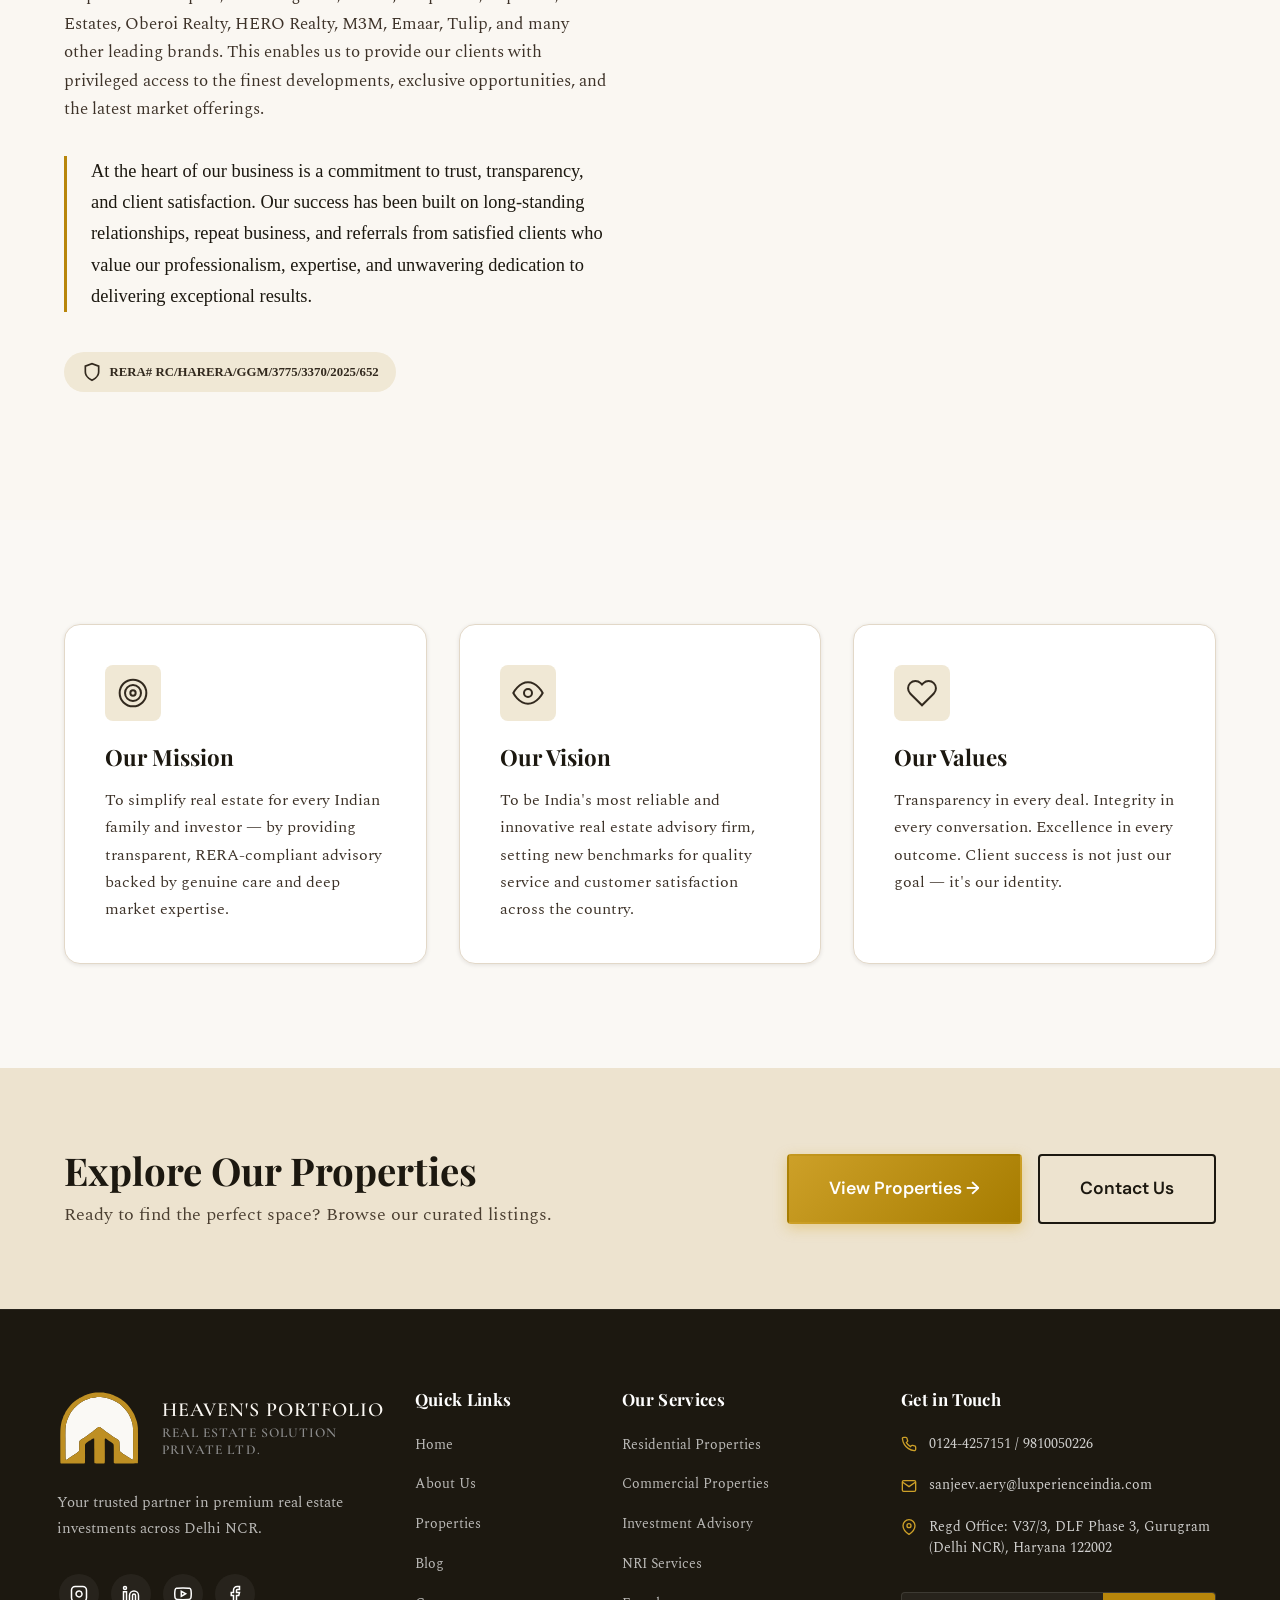
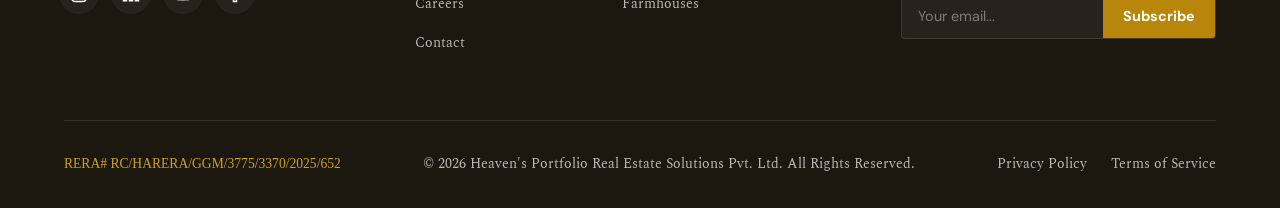
==== commit f20afaef: "refined 20-06" ====
--- a/about.html
+++ b/about.html
@@ -54,7 +54,7 @@
     <div class="page-hero-overlay"></div>
     <div class="container page-hero-content">
       <h1>About Heaven's Portfolio</h1>
-      <p>Building trust in Delhi NCR real estate since 2010</p>
+      <p>Building trust in Delhi NCR real estate since 1993</p>
       <div class="breadcrumb">
         <a href="index.html">Home</a> <span>/</span> <span>About Us</span>
       </div>
@@ -67,10 +67,16 @@
       <div class="story-grid">
         <div class="story-content">
           <span class="section-tag">Our Story</span>
-          <h2 class="section-title" style="font-size: clamp(1.8rem, 3.6vw, 2.88rem);">From a Vision to Delhi NCR's Trusted Name</h2>
-          <p>Heaven's Portfolio Realty was founded in 2010 with a simple yet powerful vision — to bring transparency, trust, and professionalism to the Indian real estate market.</p>
-          <p>What started as a small advisory firm in Gurgaon has grown into a full-spectrum real estate consultancy, serving homebuyers, investors, and businesses across Delhi NCR. Our RERA-registered portfolio spans 500+ premium properties, and we've facilitated over ₹2000 Crore in transactions.</p>
-          <p>We take pride in our client-first approach. Every recommendation we make is backed by thorough market research, legal due diligence, and a genuine desire to see our clients thrive. Our founding belief remains unchanged: <em>"A home is not just a property — it's a promise of a better future."</em></p>
+          <h2 class="section-title" style="font-size: clamp(1.8rem, 3.6vw, 2.88rem);">Our Heritage & Vision</h2>
+          <p>Founded in 1993 by Sanjeev Aery, we are a family-owned, professionally managed, boutique real estate consultancy based in Gurgaon, specializing in Premium and Luxury real estate across Gurgaon and the Delhi NCR region.</p>
+          <p>Over the last three decades, we have built a reputation for integrity, discretion, market expertise, and personalized client service.</p>
+          <p>As a RERA-approved real estate consultancy, we provide end-to-end solutions for buying, selling, and leasing high-end residential and commercial properties.</p>
+          <p>Our clientele includes Ultra High Net Worth Individuals (Ultra HNIs), High Net Worth Individuals (HNIs), family offices, Non-Resident Indians (NRIs), expatriates, corporate executives, and leading organizations seeking exceptional real estate opportunities.</p>
+          <p>Our approach is highly personalized. We understand that every client's requirements, lifestyle preferences, and investment objectives are unique.</p>
+          <p>Whether you are looking for your dream home, a strategic investment, a luxury rental, or commercial real estate solutions, our experienced team provides expert guidance and tailored recommendations at every stage of the transaction.</p>
+          <p>With deep market knowledge and decades of industry experience, we offer valuable insights into both investment-driven and end-use properties. Our advisory services are designed to help clients make informed decisions, maximize returns, and secure assets that align with their long-term goals.</p>
+          <p>We are proud to be authorized channel partners for some of India's most respected developers, including DLF, Godrej Properties, Experion, Max Estates, Oberoi Realty, HERO Realty, M3M, Emaar, Tulip, and many other leading brands. This enables us to provide our clients with privileged access to the finest developments, exclusive opportunities, and the latest market offerings.</p>
+          <p>At the heart of our business is a commitment to trust, transparency, and client satisfaction. Our success has been built on long-standing relationships, repeat business, and referrals from satisfied clients who value our professionalism, expertise, and unwavering dedication to delivering exceptional results.</p>
           <div class="rera-badge">
             <svg width="20" height="20" viewBox="0 0 24 24" fill="none" stroke="currentColor" stroke-width="2"><path d="M12 22s8-4 8-10V5l-8-3-8 3v7c0 6 8 10 8 10z"></path></svg>
             <span>RERA# RC/HARERA/GGM/3775/3370/2025/652</span>
@@ -86,7 +92,8 @@
     </div>
   </section>
 
-  <!-- ========== STATS ========== -->
+  <!-- ========== STATS (Hidden) ========== -->
+  <!--
   <section class="stats" id="stats">
     <div class="container">
       <div class="stats-grid">
@@ -109,6 +116,7 @@
       </div>
     </div>
   </section>
+  -->
 
 
 
--- a/css/style.css
+++ b/css/style.css
@@ -869,7 +869,8 @@
 /* ================================================================
    ABOUT PAGE
    ================================================================ */
-.story-grid { display: grid; grid-template-columns: 1fr 1fr; gap: 4rem; align-items: center; }
+.story-grid { display: grid; grid-template-columns: 1fr 1fr; gap: 4rem; align-items: start; }
+.story-image { position: sticky; top: 120px; }
 .story-content p { margin-bottom: 1.25rem; font-size: 1.05rem; color: var(--gray-600); line-height: 1.7; font-family: 'Spectral', serif; }
 .story-content p:last-of-type { font-size: 1.15rem; font-weight: 500; color: var(--green-900); padding-left: 1.5rem; border-left: 3px solid #B8860B; margin-top: 2rem; }
 .team-grid { display: grid; grid-template-columns: repeat(4, 1fr); gap: 2rem; margin-top: 3rem; }
@@ -931,6 +932,12 @@
 
 .apply-form-wrapper { max-width: 700px; margin: 0 auto; background: var(--white); padding: 3rem; border-radius: var(--radius-lg); box-shadow: var(--shadow-md); border: 1px solid var(--gray-200); }
 .file-input { padding: .6rem !important; background: var(--white) !important; }
+
+/* --- Why Choose Us List --- */
+.why-us-list-grid { display: grid; grid-template-columns: 1fr 1fr; gap: 2.5rem; max-width: 1100px; margin: 0 auto; }
+.luxury-list { list-style: none; padding: 0; margin: 0; display: flex; flex-direction: column; gap: 1.5rem; }
+.luxury-list li { position: relative; padding: 1.2rem 1.5rem 1.2rem 3.5rem; font-family: 'Spectral', serif; font-size: 1.15rem; color: var(--ivory); line-height: 1.5; border: 1px solid rgba(255, 255, 255, 0.08); background: rgba(255, 255, 255, 0.02); border-radius: var(--radius-sm); display: flex; align-items: center; min-height: 85px; }
+.luxury-list li::before { content: "✓"; position: absolute; left: 1.2rem; top: 50%; transform: translateY(-50%); color: var(--gold-500); font-weight: bold; font-size: 1.2rem; }
 
 /* ================================================================
    RESPONSIVE DESIGN
@@ -1065,9 +1072,11 @@
   .about-experience-badge { bottom: 0; right: 0; transform: translate(20%, 20%); width: 90px; height: 90px; }
   .about-experience-badge .big { font-size: 1.5rem; }
 
-  .services-grid, .properties-grid, .blog-grid, .mvv-grid, .benefits-grid, .usp-grid, .team-grid, .testimonials-grid { grid-template-columns: 1fr; }
-
-  .cta-inner { flex-direction: column; text-align: center; gap: 2rem; }
+  .services-grid, .properties-grid, .blog-grid, .mvv-grid, .benefits-grid, .usp-grid, .why-us-list-grid, .team-grid, .testimonials-grid { grid-template-columns: 1fr; }
+
+  .cta-inner { flex-direction: column; text-align: center; gap: 1.5rem; }
+  .cta-actions { flex-direction: column; width: 100%; max-width: 320px; margin: 0 auto; gap: 1rem; }
+  .cta-actions .btn { width: 100%; padding: 0.9rem 1.5rem; font-size: 1rem; }
 
   /* Footer */
   .footer-grid { grid-template-columns: 1fr; gap: 2.5rem; }
@@ -1219,3 +1228,630 @@
   box-shadow: 0 8px 24px rgba(212,160,23,.45);
   transform: translateY(-3px) scale(1.05);
 }
+
+/* ==========================================================================
+   SINGLE PROPERTY TEMPLATE
+   ========================================================================== */
+
+/* --- Hero Section --- */
+.single-property-hero {
+  position: relative;
+  height: 80vh;
+  min-height: 600px;
+  display: flex;
+  align-items: flex-end;
+  padding-bottom: 5rem;
+  margin-top: 89px; /* Header offset */
+  color: var(--white);
+  overflow: hidden;
+}
+
+.sph-image-placeholder {
+  position: absolute;
+  inset: 0;
+  background-color: var(--gray-300);
+  background-image: repeating-linear-gradient(45deg, transparent, transparent 10px, rgba(0,0,0,0.03) 10px, rgba(0,0,0,0.03) 20px);
+  z-index: 0;
+}
+
+.sph-overlay {
+  position: absolute;
+  inset: 0;
+  background: linear-gradient(to top, rgba(16, 24, 32, 0.9) 0%, rgba(16, 24, 32, 0.3) 50%, rgba(16, 24, 32, 0.1) 100%);
+  z-index: 1;
+}
+
+.sph-content {
+  position: relative;
+  z-index: 2;
+  width: 100%;
+}
+
+.sph-content .badge {
+  margin-bottom: 1.5rem;
+}
+
+.sph-title {
+  font-family: var(--font-heading);
+  font-size: clamp(3rem, 5vw, 4.5rem);
+  font-weight: 600;
+  margin-bottom: 1rem;
+  line-height: 1.1;
+}
+
+.sph-location {
+  display: flex;
+  align-items: center;
+  gap: 0.5rem;
+  font-size: 1.25rem;
+  color: rgba(255, 255, 255, 0.85);
+  margin-bottom: 1.5rem;
+  font-family: var(--font-body);
+}
+
+.sph-price {
+  font-family: var(--font-heading);
+  font-size: 2.5rem;
+  color: var(--gold);
+  font-weight: 500;
+  display: flex;
+  align-items: baseline;
+  gap: 0.5rem;
+}
+
+.sph-price-label {
+  font-family: var(--font-body);
+  font-size: 1rem;
+  color: rgba(255,255,255,0.7);
+  text-transform: uppercase;
+  letter-spacing: 1px;
+}
+
+/* --- Specs Bar --- */
+.property-specs-bar {
+  background: var(--white);
+  border-bottom: 1px solid var(--gray-200);
+  padding: 2rem 0;
+}
+
+.specs-container {
+  display: flex;
+  justify-content: space-between;
+  flex-wrap: wrap;
+  gap: 2rem;
+}
+
+.spec-item {
+  margin: 0 auto 2rem;
+}
+/* 3-button panel variant */
+.action-panel--3 {
+  grid-template-columns: repeat(3, 1fr);
+  max-width: 860px;
+  gap: 1.5rem;
+}
+.action-col { display: flex; flex-direction: column; gap: 1rem; }
+.action-col-label { font-size: .75rem; font-weight: 700; letter-spacing: .1em; text-transform: uppercase; color: var(--gray-400); text-align: center; margin-bottom: .25rem; }
+.action-btn { width: 100%; padding: 1rem 1.5rem; border: 1px solid rgba(146, 100, 10, 0.45); border-radius: var(--radius-md); font-size: 1rem; font-weight: 500; font-family: 'Cinzel', serif; color: #1C1810; background: #FFFFFF; cursor: pointer; transition: all var(--duration) var(--ease); letter-spacing: 0.18em; display: flex; align-items: center; justify-content: center; gap: 0.6rem; }
+.action-btn:hover { border: 1px solid rgba(146, 100, 10, 0.90); color: #8B6508; background: #FDF9E6; transform: translateY(-2px); box-shadow: var(--shadow-md); }
+.action-btn.active { background: #1C1810; border-color: #1C1810; color: #FFFFFF; box-shadow: 0 4px 14px rgba(26,23,20,.25); }
+.action-btn.active svg { stroke: #FFFFFF; }
+.action-btn--large { padding: 1.4rem 1.5rem; font-size: 1.15rem; }
+.action-divider { width: 1px; background: var(--gray-200); align-self: stretch; margin: 1.5rem 0; }
+
+.buy-expand { max-height: 0; overflow: hidden; transition: max-height .6s var(--ease), opacity .4s var(--ease); opacity: 0; }
+.buy-expand.open { max-height: 1000px; opacity: 1; padding-top: 2.5rem; }
+.buy-expand-header { display: flex; align-items: center; justify-content: space-between; margin-bottom: 1.75rem; }
+.buy-toggle { display: flex; gap: .5rem; background: var(--gray-100); border-radius: var(--radius-full); padding: .3rem; }
+.tog-btn { padding: .5rem 1.25rem; border-radius: var(--radius-full); font-size: .85rem; font-weight: 600; font-family: var(--font-body); color: var(--gray-500); background: transparent; border: none; cursor: pointer; transition: all .25s var(--ease); }
+.tog-btn.active { background: var(--white); color: var(--green-900); box-shadow: var(--shadow-sm); }
+
+.filter-select { padding: .6rem 1.5rem .6rem 1rem; border: 1px solid var(--gray-300); border-radius: var(--radius-full); font-size: .9rem; font-weight: 500; font-family: var(--font-body); color: var(--gray-700); background: var(--white); cursor: pointer; transition: all var(--duration); }
+.filter-select:focus { border-color: var(--gold-500); outline: none; }
+
+/* ================================================================
+   FORM PAGES (SELL / RENT-LEASE)
+   ================================================================ */
+.form-page-header { background: var(--green-900); padding: 7rem 0 2.5rem; }
+.back-btn { display: inline-flex; align-items: center; gap: .4rem; color: rgba(255,255,255,.6); font-size: .85rem; font-weight: 500; margin-bottom: 1.25rem; transition: color var(--duration); }
+.back-btn:hover { color: var(--gold-300); }
+.form-page-title { font-size: clamp(2rem, 4vw, 3rem); color: var(--white); margin-bottom: .5rem; }
+.form-page-sub { color: rgba(255,255,255,.7); font-size: 1rem; }
+
+.form-page-grid { display: grid; grid-template-columns: 1.4fr 1fr; gap: 3rem; align-items: start; }
+.form-card { background: var(--white); border: 1px solid var(--gray-200); border-radius: var(--radius-lg); padding: 2.5rem; box-shadow: var(--shadow-md); position: relative; }
+
+.form-page-info { display: flex; flex-direction: column; gap: 1.25rem; padding-top: .5rem; }
+.info-card { background: var(--white); border: 1px solid var(--gray-200); border-radius: var(--radius-md); padding: 1.5rem; display: flex; gap: 1rem; align-items: flex-start; transition: box-shadow var(--duration); }
+.info-card:hover { box-shadow: var(--shadow-md); }
+.info-icon { font-size: 1.75rem; flex-shrink: 0; line-height: 1; }
+.info-card h4 { font-family: var(--font-body); font-size: 1rem; margin-bottom: .3rem; }
+.info-card p { color: var(--gray-500); font-size: .875rem; line-height: 1.6; }
+
+.success-icon { width: 80px; height: 80px; background: var(--green-100); color: var(--green-600); border-radius: 50%; display: flex; align-items: center; justify-content: center; margin: 0 auto 1.5rem; }
+.form-success { text-align: center; padding: 2rem; }
+.form-success h3 { font-family: var(--font-body); font-size: 1.75rem; margin-bottom: .75rem; }
+.form-success p { color: var(--gray-500); font-size: 1rem; }
+
+.form-group-label { display: block; font-size: .85rem; font-weight: 600; color: var(--gray-700); margin-bottom: .75rem; }
+.rl-toggle { display: flex; gap: 1rem; margin-bottom: 1.5rem; }
+.rl-option { cursor: pointer; flex: 1; }
+.rl-option input[type="radio"] { display: none; }
+.rl-option-box { display: block; text-align: center; padding: 1rem; border: 2px solid var(--gray-300); border-radius: var(--radius-md); font-size: 1rem; font-weight: 600; color: var(--gray-700); transition: all var(--duration) var(--ease); }
+.rl-option input[type="radio"]:checked + .rl-option-box { border-color: var(--green-700); background: var(--green-50); color: var(--green-800); }
+.rl-option:hover .rl-option-box { border-color: var(--gold-400); }
+
+@media (max-width: 768px) {
+  .action-panel { grid-template-columns: 1fr; padding: 1.75rem; gap: 1rem; }
+  .action-panel--3 { grid-template-columns: 1fr; }
+  .action-divider { width: 100%; height: 1px; margin: 0; }
+  .form-page-grid { grid-template-columns: 1fr; }
+  .buy-expand-header { flex-direction: column; align-items: flex-start; gap: 1rem; }
+}
+
+/* ================================================================
+   BACK TO TOP BUTTON
+   ================================================================ */
+#back-to-top {
+  position: fixed;
+  bottom: 2rem;
+  right: 2rem;
+  z-index: 999;
+  width: 52px;
+  height: 52px;
+  border-radius: 50%;
+  background: linear-gradient(135deg, var(--green-700), var(--green-900));
+  color: var(--white);
+  border: none;
+  box-shadow: 0 6px 20px rgba(26,23,20,.35);
+  cursor: pointer;
+  display: flex;
+  align-items: center;
+  justify-content: center;
+  opacity: 0;
+  transform: translateY(12px) scale(0.9);
+  pointer-events: none;
+  transition: opacity .35s var(--ease), transform .35s var(--ease), background .25s;
+}
+#back-to-top.visible {
+  opacity: 1;
+  transform: translateY(0) scale(1);
+  pointer-events: auto;
+}
+#back-to-top:hover {
+  background: linear-gradient(135deg, var(--gold-500), var(--gold-700, #8b5e00));
+  box-shadow: 0 8px 24px rgba(212,160,23,.45);
+  transform: translateY(-3px) scale(1.05);
+}
+
+/* ==========================================================================
+   SINGLE PROPERTY TEMPLATE
+   ========================================================================== */
+
+/* --- Hero Section --- */
+.single-property-hero {
+  position: relative;
+  height: 80vh;
+  min-height: 600px;
+  display: flex;
+  align-items: flex-end;
+  padding-bottom: 5rem;
+  margin-top: 89px; /* Header offset */
+  color: var(--white);
+  overflow: hidden;
+}
+
+.sph-image-placeholder {
+  position: absolute;
+  inset: 0;
+  background-color: var(--gray-300);
+  background-image: repeating-linear-gradient(45deg, transparent, transparent 10px, rgba(0,0,0,0.03) 10px, rgba(0,0,0,0.03) 20px);
+  z-index: 0;
+}
+
+.sph-overlay {
+  position: absolute;
+  inset: 0;
+  background: linear-gradient(to top, rgba(16, 24, 32, 0.9) 0%, rgba(16, 24, 32, 0.3) 50%, rgba(16, 24, 32, 0.1) 100%);
+  z-index: 1;
+}
+
+.sph-content {
+  position: relative;
+  z-index: 2;
+  width: 100%;
+}
+
+.sph-content .badge {
+  margin-bottom: 1.5rem;
+}
+
+.sph-title {
+  font-family: var(--font-heading);
+  font-size: clamp(3rem, 5vw, 4.5rem);
+  font-weight: 600;
+  margin-bottom: 1rem;
+  line-height: 1.1;
+}
+
+.sph-location {
+  display: flex;
+  align-items: center;
+  gap: 0.5rem;
+  font-size: 1.25rem;
+  color: rgba(255, 255, 255, 0.85);
+  margin-bottom: 1.5rem;
+  font-family: var(--font-body);
+}
+
+.sph-price {
+  font-family: var(--font-heading);
+  font-size: 2.5rem;
+  color: var(--gold);
+  font-weight: 500;
+  display: flex;
+  align-items: baseline;
+  gap: 0.5rem;
+}
+
+.sph-price-label {
+  font-family: var(--font-body);
+  font-size: 1rem;
+  color: rgba(255,255,255,0.7);
+  text-transform: uppercase;
+  letter-spacing: 1px;
+}
+
+/* --- Specs Bar --- */
+.property-specs-bar {
+  background: var(--white);
+  border-bottom: 1px solid var(--gray-200);
+  padding: 2rem 0;
+}
+
+.specs-container {
+  display: flex;
+  justify-content: space-between;
+  flex-wrap: wrap;
+  gap: 2rem;
+}
+
+.spec-item {
+  display: flex;
+  flex-direction: column;
+  gap: 0.25rem;
+}
+
+.spec-label {
+  font-size: 0.85rem;
+  text-transform: uppercase;
+  letter-spacing: 1.5px;
+  color: var(--gray-500);
+  font-weight: 500;
+}
+
+.spec-value {
+  font-size: 1.5rem;
+  font-family: var(--font-heading);
+  color: var(--green-900);
+}
+
+/* --- Main Layout --- */
+.single-property-content {
+  padding-top: 4rem;
+  padding-bottom: 6rem;
+  background-color: var(--ivory);
+}
+
+.property-layout {
+  display: block;
+}
+
+/* --- Content Sections --- */
+.property-section {
+  background: var(--white);
+  padding: 3.5rem;
+  border-radius: 4px;
+  box-shadow: 0 4px 20px rgba(0,0,0,0.03);
+  margin-bottom: 2rem;
+}
+
+.property-section .section-title {
+  font-size: 2rem;
+  margin-bottom: 2rem;
+  color: var(--green-900);
+  padding-bottom: 1rem;
+  border-bottom: 1px solid var(--gray-200);
+}
+
+/* Overview */
+.property-description {
+  font-family: 'Spectral', serif;
+  font-size: 1.15rem;
+  line-height: 1.8;
+  color: var(--gray-600);
+}
+
+.property-description p {
+  margin-bottom: 1.5rem;
+}
+
+.dropcap {
+  float: left;
+  font-size: 4.5rem;
+  line-height: 1;
+  padding-top: 4px;
+  padding-right: 12px;
+  font-family: var(--font-heading);
+  color: var(--gold);
+}
+
+.property-description blockquote {
+  font-size: 1.5rem;
+  font-style: italic;
+  color: var(--green-900);
+  margin: 3rem 0;
+  padding-left: 2rem;
+  border-left: 4px solid var(--gold);
+}
+
+/* Amenities */
+.amenities-grid {
+  display: grid;
+  grid-template-columns: repeat(auto-fill, minmax(200px, 1fr));
+  gap: 1.5rem;
+}
+
+.amenity-item {
+  display: flex;
+  align-items: center;
+  gap: 1rem;
+  font-family: var(--font-body);
+  font-size: 1.05rem;
+  color: var(--gray-700);
+}
+
+.amenity-icon-placeholder {
+  width: 48px;
+  height: 48px;
+  background-color: var(--ivory);
+  border-radius: 50%;
+  display: flex;
+  align-items: center;
+  justify-content: center;
+  border: 1px dashed var(--gray-300);
+}
+
+/* --- Property Gallery Slider --- */
+.property-gallery-slider {
+  width: 100%;
+  border-radius: 4px;
+  overflow: hidden;
+}
+
+.slide-image {
+  width: 100%;
+  height: 500px;
+  background-color: var(--ivory);
+  display: flex;
+  align-items: center;
+  justify-content: center;
+  border: 1px dashed var(--gray-300);
+  font-family: var(--font-heading);
+  font-size: 1.5rem;
+  color: var(--gray-500);
+}
+
+.swiper-button-next,
+.swiper-button-prev {
+  color: var(--gold) !important;
+  background: rgba(255, 255, 255, 0.8);
+  width: 50px !important;
+  height: 50px !important;
+  border-radius: 50%;
+  box-shadow: 0 4px 12px rgba(0,0,0,0.1);
+}
+
+.swiper-button-next:after,
+.swiper-button-prev:after {
+  font-size: 1.25rem !important;
+  font-weight: bold;
+}
+
+.swiper-pagination-bullet-active {
+  background: var(--gold) !important;
+}
+
+/* --- Floor Plan Placeholder --- */
+.floorplan-placeholder {
+  width: 100%;
+  padding: 5rem 2rem;
+  background-color: var(--ivory);
+  border: 1px dashed var(--gray-300);
+  border-radius: 4px;
+  display: flex;
+  flex-direction: column;
+  align-items: center;
+  justify-content: center;
+  text-align: center;
+  color: var(--gray-600);
+  font-family: var(--font-body);
+  font-size: 1.1rem;
+}
+
+/* Location Section */
+.map-placeholder {
+  width: 100%;
+  height: 400px;
+  background-color: var(--ivory);
+  border: 1px dashed var(--gray-300);
+  border-radius: 4px;
+  display: flex;
+  flex-direction: column;
+  align-items: center;
+  justify-content: center;
+  color: var(--gray-500);
+  gap: 1rem;
+  margin-bottom: 2rem;
+}
+
+.map-placeholder svg {
+  color: var(--gold);
+}
+
+.map-placeholder p {
+  font-family: var(--font-heading);
+  font-size: 1.15rem;
+  letter-spacing: 0.5px;
+}
+
+.location-details {
+  display: grid;
+  grid-template-columns: repeat(auto-fit, minmax(150px, 1fr));
+  gap: 1.5rem;
+  padding-top: 1.5rem;
+  border-top: 1px solid var(--gray-200);
+}
+
+.loc-item {
+  font-family: var(--font-body);
+  font-size: 1.05rem;
+  color: var(--gray-700);
+}
+
+.loc-item strong {
+  display: block;
+  font-size: 0.85rem;
+  text-transform: uppercase;
+  color: var(--gray-500);
+  margin-bottom: 0.25rem;
+  letter-spacing: 1px;
+}
+
+/* --- Bottom Inquiry Section --- */
+.bottom-inquiry-section {
+  margin-top: 4rem;
+}
+
+.bottom-inquiry-card {
+  background: var(--ivory);
+  border: 1px solid var(--gray-200);
+  color: var(--gray-900);
+  padding: 4rem;
+  border-radius: 8px;
+  box-shadow: 0 10px 40px rgba(0,0,0,0.1);
+  text-align: center;
+}
+
+.inquiry-title {
+  font-family: var(--font-heading);
+  font-size: 2.25rem;
+  margin-bottom: 0.5rem;
+}
+
+.inquiry-subtitle {
+  font-size: 1.05rem;
+  color: var(--gray-600);
+  margin-bottom: 3rem;
+  line-height: 1.5;
+}
+
+.form-row {
+  display: grid;
+  grid-template-columns: repeat(3, 1fr);
+  gap: 1.5rem;
+}
+
+.inquiry-form .form-group {
+  margin-bottom: 1.5rem;
+  text-align: left;
+}
+
+.inquiry-form input,
+.inquiry-form textarea {
+  width: 100%;
+  padding: 1.25rem;
+  background: var(--white);
+  border: 1px solid var(--gray-300);
+  color: var(--gray-900);
+  border-radius: 4px;
+  font-family: var(--font-body);
+  transition: border-color 0.3s ease;
+  font-size: 1rem;
+}
+
+.inquiry-form input:focus,
+.inquiry-form textarea:focus {
+  outline: none;
+  border-color: var(--gold-500);
+  background: var(--white);
+}
+
+.inquiry-form input::placeholder,
+.inquiry-form textarea::placeholder {
+  color: var(--gray-400);
+}
+
+.btn-full {
+  width: 100%;
+  padding: 1.25rem;
+  font-size: 1.1rem;
+  max-width: 400px;
+  margin: 0 auto;
+  display: block;
+}
+
+.inquiry-contact-direct {
+  margin-top: 3rem;
+  padding-top: 2rem;
+  border-top: 1px solid rgba(255,255,255,0.1);
+}
+
+.inquiry-contact-direct span {
+  display: block;
+  font-size: 0.95rem;
+  color: rgba(255,255,255,0.6);
+  margin-bottom: 0.5rem;
+}
+
+.direct-phone {
+  font-family: var(--font-heading);
+  font-size: 1.75rem;
+  color: var(--gold);
+  text-decoration: none;
+}
+
+/* --- Responsive Adjustments --- */
+@media (max-width: 1024px) {
+  .property-layout {
+    display: block;
+  }
+}
+
+@media (max-width: 768px) {
+  .single-property-hero {
+    height: 60vh;
+    min-height: 500px;
+  }
+  
+  .sph-title {
+    font-size: 2.5rem;
+  }
+  
+  .property-section {
+    padding: 2rem 1.5rem;
+  }
+  
+  .specs-container {
+    gap: 1.5rem;
+  }
+  
+  .bottom-inquiry-card {
+    padding: 2.5rem 1.5rem;
+  }
+  
+  .form-row {
+    grid-template-columns: 1fr;
+    gap: 0;
+  }
+}
